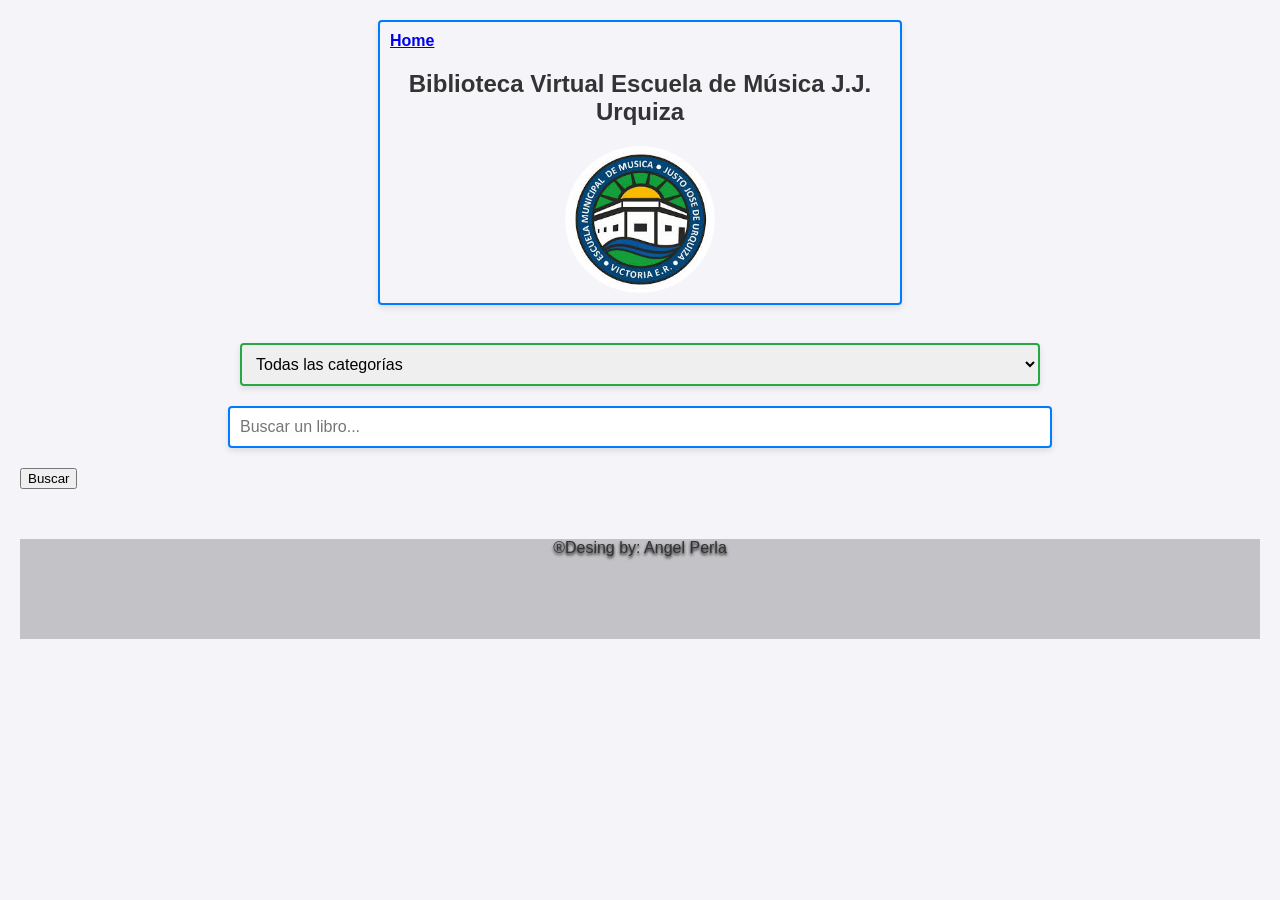
==== index.html @ ba6881de "primer commit" ====
<!DOCTYPE html>
<html lang="es">

<head>
    <meta charset="UTF-8">
    <meta name="viewport" content="width=device-width, initial-scale=1.0">
    <title>Biblioteca Virtual</title>
    <link rel="stylesheet" href="style.css">
</head>

<body>
    <header>
        <nav class="nav"> 
      
            <a href="./libreria.html">
                <div class="btn">
                    <strong>Home</strong>
                    <div class="container-stars">
                       
                      <div class="stars"></div>
       
                    </div>
                    <div class="glow">
                      <div class="circle"></div>
                      <div class="circle"></div>
                    </div></div></a>
        <h1>Biblioteca Virtual Escuela de Música J.J. Urquiza</h1>
        <div class="logo-container">
            <img src="images/images.jpeg" alt="logo" id="logo">
        </div>
       </nav>
    </header>
    <main>

        <br>
        <!-- Filtro de categorías -->
        <label for="category"></label>
        <select action="./libreria.html" method="GET" id="category" onchange="filterByCategory()">
            <option value="all">Todas las categorías</option>
            <option value="Guitarra">Guitarra</option>
            <option value="Lenguaje Musical">Lenguaje Musical</option>
            <option value="Percusion">Percusion</option>
            <option value="Piano">Piano</option>
        </select>

        <!-- Cuadro de búsqueda -->
<form action="./libreria.html" method="GET">
    <input type="text" id="search" name="query" placeholder="Buscar un libro...">
    <button type="submit">Buscar</button>
</form>


    </main>
    <footer>
        <p class="derechos"> ®Desing by: Angel Perla <a href=""></a></p>
    </footer>

  <!-- <script src="https://cdnjs.cloudflare.com/ajax/libs/gsap/3.11.5/gsap.min.js">
    </script>-->
    <script src="script.js"></script>

</body>

</html>
---- style.css ----
body {
    font-family: 'Arial', sans-serif;
    background-color: #f4f4f9;
    margin: 0;
    padding: 20px;
    box-sizing: border-box; /* Asegura que el padding no afecte el ancho total */
}

/* Encabezado */
h1 {
    text-align: center;
    color: #333;
    margin-bottom: 20px;
}
.nav {
    display: block;
    max-width: 800px;
    width: 90%;
    margin: 0 auto 20px auto;
    padding: 10px;
    border: 2px solid #007bff;
    border-radius: 4px;
    font-size: 16px;
    box-shadow: 0px 3px 6px rgba(0, 0, 0, 0.1);
}

/* Input de búsqueda */
#search {
    display: block;
    max-width: 800px;
    width: 90%;
    margin: 0 auto 20px auto;
    padding: 10px;
    border: 2px solid #007bff;
    border-radius: 4px;
    font-size: 16px;
    box-shadow: 0px 3px 6px rgba(0, 0, 0, 0.1);
}

/* Contenedor de libros */
.book-list {
    display: flex;
    flex-wrap: wrap;
    justify-content: space-evenly;
    gap: 20px;
}

/* Tarjeta de libro */
.book {
    background-color: #ffffff;
    border: 1px solid #ddd;
    border-radius: 8px;
    width: 100%;
    max-width: 200px;
    padding: 20px;
    text-align: center;
    box-shadow: 0 4px 6px rgba(0, 0, 0, 0.1);
    transition: transform 0.3s, box-shadow 0.3s;
}

.book:hover {
    transform: translateY(-5px);
    box-shadow: 0 8px 12px rgba(0, 0, 0, 0.15);
}

/* Título del libro */
.book h2 {
    font-size: 18px;
    color: #333;
    margin-bottom: 10px;
}

/* Enlace para leer */
.book a {
    text-decoration: none;
    color: #007bff;
    font-weight: bold;
    transition: color 0.3s;
}

.book a:hover {
    color: #0056b3;
}

#logo {
    border-radius: 100%;
}

/* Responsive: Vista en pantallas pequeñas */
@media (max-width: 768px) {
    .book-list {
        flex-direction: column;
        align-items: center;
    }
    
    #search, #category {
        width: 100%;
        max-width: 500px;
    }

    .nav {
        width: 100%;
        max-width: 500px;
    }
}

@media (max-width: 480px) {
    .book {
        width: 100%;
        max-width: 300px;
        padding: 15px;
    }
    
    h1 {
        font-size: 24px;
    }
}

#category {
    display: block;
    max-width: 800px;
    width: 90%;
    margin: 0 auto 20px auto;
    padding: 10px;
    border: 2px solid #28a745;
    border-radius: 4px;
    font-size: 16px;
    box-shadow: 0px 3px 6px rgba(0, 0, 0, 0.1);
}

footer {
    text-shadow: 0px 2px 3px black;
    background: #7b7b7d68;
    background-size: cover;
    width: 100%;
    height: 100px;
    margin-top: 1%;
    text-align: center;
    color: #333;
    margin-bottom: 20px;
    margin-top: 50px;
}

/* Ajuste de la búsqueda y el filtro en pantallas pequeñas */
@media (max-width: 768px) {
    #category, #search {
        width: 100%;
        max-width: 500px;
    }

    body {

        justify-content: center;
        align-items: center;
        background-color: #f0f0f0;
    }

    .logo-container {
        opacity: 0; /* Comenzar oculto */
    }
}
#logo {
    border-radius: 100%;
    display: block; /* Asegura que el logo sea visible */
    margin: 0 auto; /* Centra el logo */
    max-width: 150px; /* Ajusta el tamaño máximo en pantallas pequeñas */
    width: 100%;
}

/* Responsive: Vista en pantallas pequeñas */
@media (max-width: 768px) {

    #category, #search {
        width: 80%;
        max-width: 500px;
    }
.book-list{
    width: 90%;
    max-width: 500px;
}

    body {
        display: flex;
        flex-direction:column;
        justify-content: center;
        align-items: center;
        background-color: #f0f0f0;

    }

    .logo-container {
        opacity: 1; /* Asegura que sea visible en pantallas móviles */
    }

    #logo {
        max-width: 100px; /* Ajusta el tamaño del logo para móviles */
        width: 80%; /* Ajusta la anchura para que se vea bien en móviles */
    }
}
.nav {
    width: 80%;
    max-width: 500px;
}
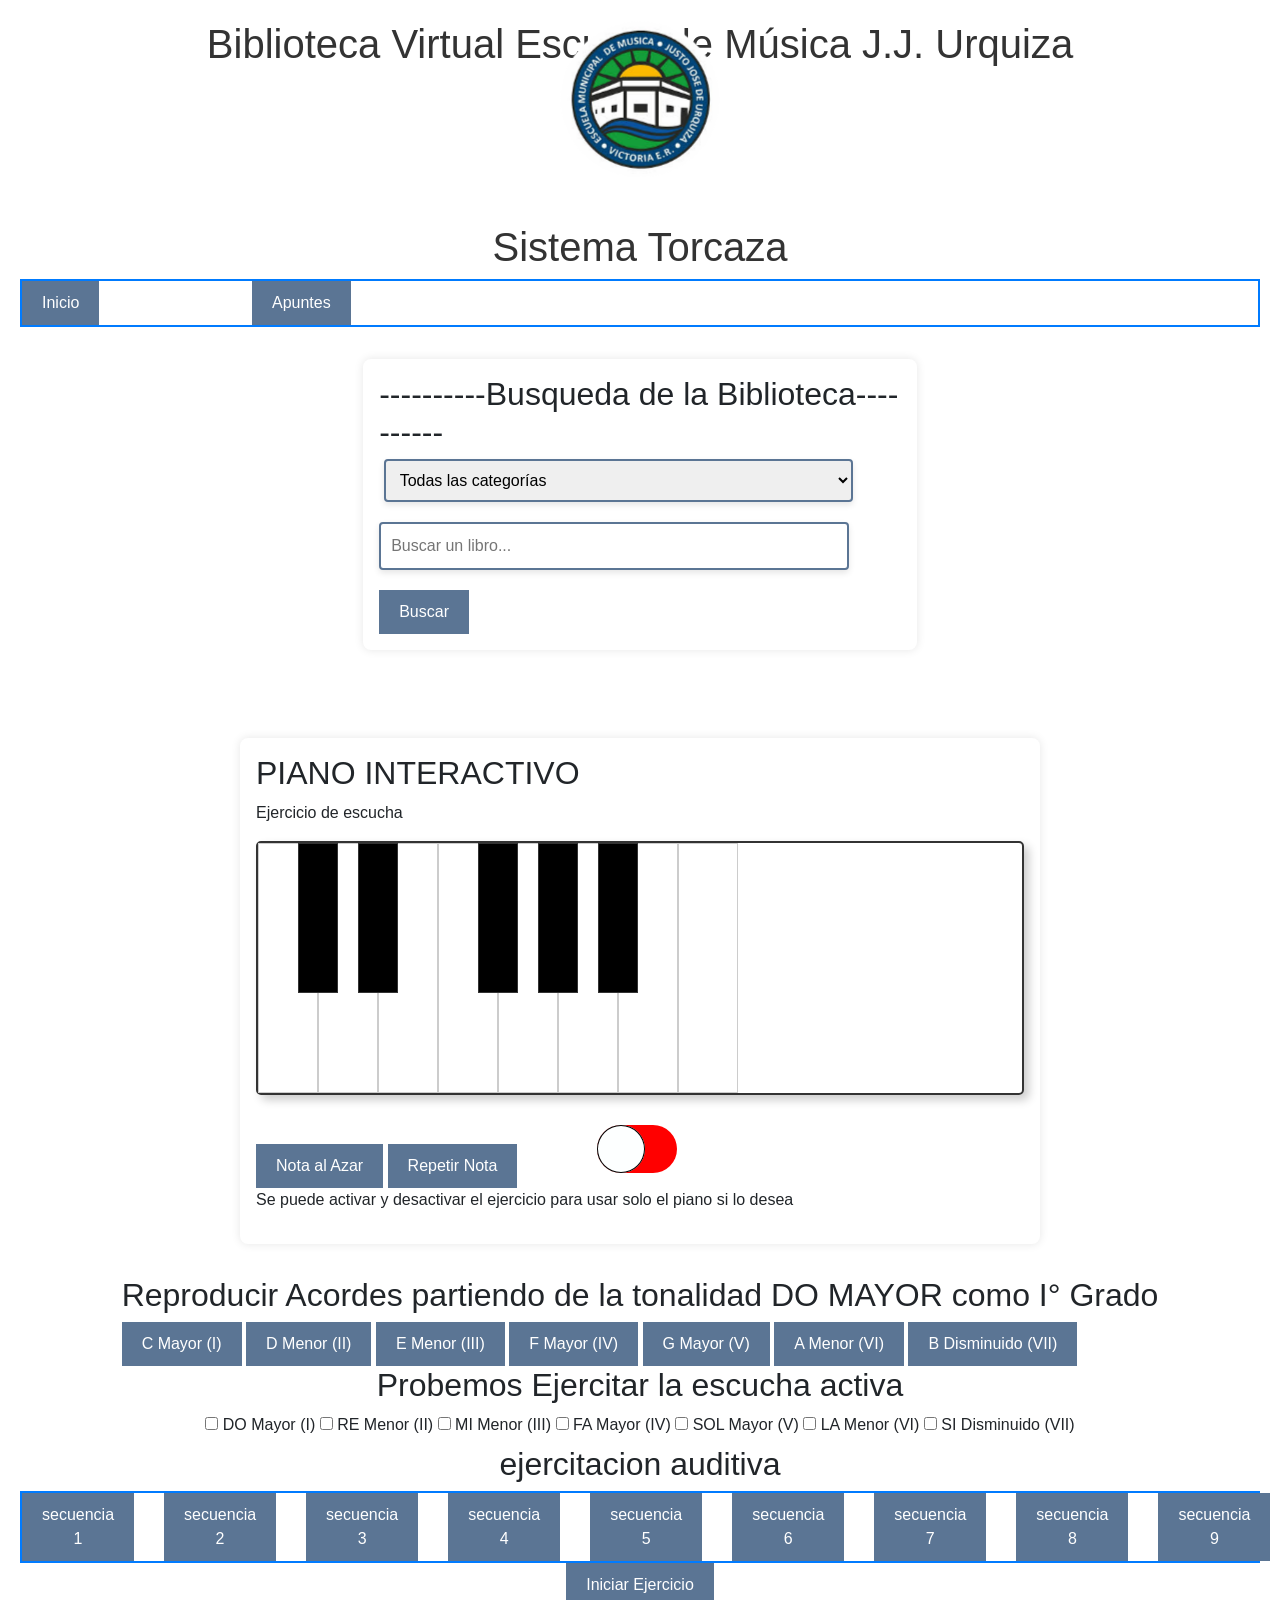
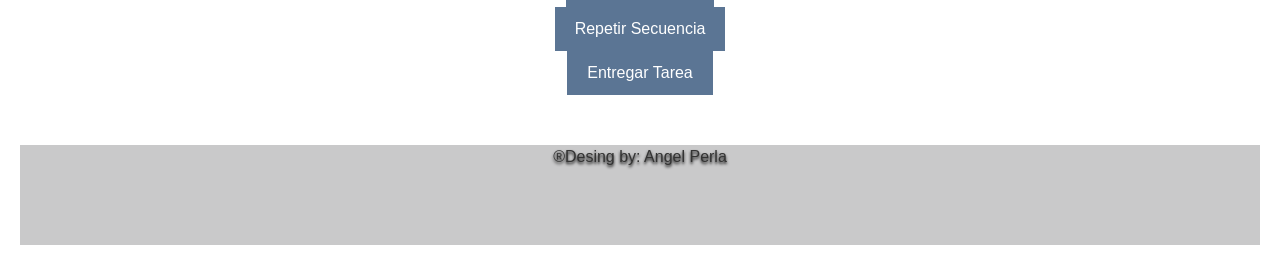
==== commit 36200a2d: "Modifiqué estilos y funcionalidades al 75%" ====
--- a/index.html
+++ b/index.html
@@ -1,64 +1,271 @@
 <!DOCTYPE html>
 <html lang="es">
-
 <head>
     <meta charset="UTF-8">
     <meta name="viewport" content="width=device-width, initial-scale=1.0">
-    <title>Biblioteca Virtual</title>
-    <link rel="stylesheet" href="style.css">
+    <title>Piano Interactivo</title>
+    <link rel="stylesheet" href="/style.css">
+    <link rel="stylesheet" href="https://stackpath.bootstrapcdn.com/bootstrap/4.5.2/css/bootstrap.min.css">
+    
 </head>
-
 <body>
     <header>
-        <nav class="nav"> 
-      
-            <a href="./libreria.html">
-                <div class="btn">
-                    <strong>Home</strong>
-                    <div class="container-stars">
-                       
-                      <div class="stars"></div>
-       
+        <section>
+            <h1>Biblioteca Virtual Escuela de Música J.J. Urquiza</h1>
+            <div class="logo-container">
+                <img src="./images/images.jpeg" alt="logo" id="logo">
+            </div>
+            <h1>Sistema Torcaza</h1>
+            <nav class="nav">
+                <div class="bloques-nav">
+                    <div class="dropdown">
+                        <button>Inicio</button>
+                        <div class="dropdown-content">
+                            <a href="shaffer.html">Shaffer</a>
+                            <a href="sinay.html">Sinay</a>
+                            <a href="urbano_y_yuni.html">Urbay Yuni</a>
+                            <a href="cespedes.html">Céspedes</a>
+                        </div>
                     </div>
-                    <div class="glow">
-                      <div class="circle"></div>
-                      <div class="circle"></div>
-                    </div></div></a>
-        <h1>Biblioteca Virtual Escuela de Música J.J. Urquiza</h1>
-        <div class="logo-container">
-            <img src="images/images.jpeg" alt="logo" id="logo">
-        </div>
-       </nav>
+                    <div class="dropdown">
+                        <button>Apuntes</button>
+                        <div class="dropdown-content">
+                            <a href="shaffer.html">Shaffer</a>
+                            <a href="sinay.html">Sinay</a>
+                            <a href="urbano_y_yuni.html">Urbay Yuni</a>
+                            <a href="cespedes.html">Céspedes</a>
+                        </div>
+                    </div>
+                </div>
+            </nav>
+        </section>
     </header>
     <main>
-
-        <br>
-        <!-- Filtro de categorías -->
-        <label for="category"></label>
-        <select action="./libreria.html" method="GET" id="category" onchange="filterByCategory()">
-            <option value="all">Todas las categorías</option>
-            <option value="Guitarra">Guitarra</option>
-            <option value="Lenguaje Musical">Lenguaje Musical</option>
-            <option value="Percusion">Percusion</option>
-            <option value="Piano">Piano</option>
-        </select>
-
-        <!-- Cuadro de búsqueda -->
-<form action="./libreria.html" method="GET">
-    <input type="text" id="search" name="query" placeholder="Buscar un libro...">
-    <button type="submit">Buscar</button>
-</form>
-
-
+        <section class="bloques">
+            <h2>----------Busqueda de la Biblioteca----------</h2>
+            <label for="category"></label>
+            <select id="category">
+                <option value="all">Todas las categorías</option>
+                <option value="Guitarra">Guitarra</option>
+                <option value="Lenguaje Musical">Lenguaje Musical</option>
+                <option value="Percusion">Percusion</option>
+                <option value="Piano">Piano</option>
+            </select>
+            <form action="./libreria.html" method="GET">
+                <input type="text" id="search" name="query" placeholder="Buscar un libro...">
+                <button type="submit">Buscar</button>
+            </form>
+        </section>
     </main>
+    <br>
+    <section class="bloques">
+        <h2>PIANO INTERACTIVO</h2>
+        <p>Ejercicio de escucha</p>
+        <div class="piano">
+            <div class="white-key" data-note="DO-4"></div>
+            <div class="black-key" data-note="DO-sostenido-4"></div>
+            <div class="white-key" data-note="RE-4"></div>
+            <div class="black-key" data-note="RE-sostenido-4"></div>
+            <div class="white-key" data-note="MI-4"></div>
+            <div class="white-key" data-note="FA-4"></div>
+            <div class="black-key" data-note="FA-sostenido-4"></div>
+            <div class="white-key" data-note="SOL-4"></div>
+            <div class="black-key" data-note="SOL-sostenido-4"></div>
+            <div class="white-key" data-note="LA-4"></div>
+            <div class="black-key" data-note="LA-sostenido-4"></div>
+            <div class="white-key" data-note="SI-4"></div>
+            <div class="white-key" data-note="DO-5"></div>
+        </div>
+        <button id="play-random-note">Nota al Azar</button>
+        <button id="repeat-note">Repetir Nota</button>
+        <div id="toggle-exercise" class="switch-button">
+            <input type="checkbox" name="switch-button" id="switch-label" class="switch-button__checkbox">
+            <label for="switch-label" class="switch-button__label"></label>
+        </div>
+        <div>
+            <p>Se puede activar y desactivar el ejercicio para usar solo el piano si lo desea</p>
+        </div>
+    </section>
+
+    <div class="chord-buttons">
+        <h2>Reproducir Acordes partiendo de la tonalidad DO MAYOR como I° Grado</h2>
+        <button onclick="playDOmayor()">C Mayor (I)</button>
+        <button onclick="playREmenor()">D Menor (II)</button>
+        <button onclick="playMImenor()">E Menor (III)</button>
+        <button onclick="playFAMAYOR()">F Mayor (IV)</button>
+        <button onclick="playSOLMAYOR()">G Mayor (V)</button>
+        <button onclick="playLAmenor()">A Menor (VI)</button>
+        <button onclick="playSIdisminuido()">B Disminuido (VII)</button>
+    </div>
+    <h2>Probemos Ejercitar la escucha activa</h2>
+
+    <div id="grados">
+        <label><input type="checkbox" value="I"> DO Mayor (I)</label>
+        <label><input type="checkbox" value="II"> RE Menor (II)</label>
+        <label><input type="checkbox" value="III"> MI Menor (III)</label>
+        <label><input type="checkbox" value="IV"> FA Mayor (IV)</label>
+        <label><input type="checkbox" value="V"> SOL Mayor (V)</label>
+        <label><input type="checkbox" value="VI"> LA Menor (VI)</label>
+        <label><input type="checkbox" value="VII"> SI Disminuido (VII)</label>
+    </div>
+
+    <h2>ejercitacion auditiva</h2>
+
+    <div id="opciones" class="chord-buttons-exe">
+        <div class="dropdown2" data-index="0">
+            <button onclick="activarSecuencia(0)">secuencia 1</button>
+            <div class="dropdown-content2">
+                <button data-grado="I" onclick="seleccionarGrado(0, 'I')">C Mayor (I)</button>
+                <button data-grado="II" onclick="seleccionarGrado(0, 'II')">D Menor (II)</button>
+                <button data-grado="III" onclick="seleccionarGrado(0, 'III')">E Menor (III)</button>
+                <button data-grado="IV" onclick="seleccionarGrado(0, 'IV')">F Mayor (IV)</button>
+                <button data-grado="V" onclick="seleccionarGrado(0, 'V')">G Mayor (V)</button>
+                <button data-grado="VI" onclick="seleccionarGrado(0, 'VI')">A Menor (VI)</button>
+                <button data-grado="VII" onclick="seleccionarGrado(0, 'VII')">B Disminuido (VII)</button>
+            </div>
+        </div>
+
+        <div class="dropdown2" data-index="0">
+            <button onclick="activarSecuencia(1)">secuencia 2</button>
+            <div class="dropdown-content2">
+                <button data-grado="I" onclick="seleccionarGrado(0, 'I')">C Mayor (I)</button>
+                <button data-grado="II" onclick="seleccionarGrado(0, 'II')">D Menor (II)</button>
+                <button data-grado="III" onclick="seleccionarGrado(0, 'III')">E Menor (III)</button>
+                <button data-grado="IV" onclick="seleccionarGrado(0, 'IV')">F Mayor (IV)</button>
+                <button data-grado="V" onclick="seleccionarGrado(0, 'V')">G Mayor (V)</button>
+                <button data-grado="VI" onclick="seleccionarGrado(0, 'VI')">A Menor (VI)</button>
+                <button data-grado="VII" onclick="seleccionarGrado(0, 'VII')">B Disminuido (VII)</button>
+            </div>
+        </div>
+    
+        <div class="dropdown2" data-index="0">
+            <button onclick="activarSecuencia(2)">secuencia 3</button>
+            <div class="dropdown-content2">
+                <button data-grado="I" onclick="seleccionarGrado(0, 'I')">C Mayor (I)</button>
+                <button data-grado="II" onclick="seleccionarGrado(0, 'II')">D Menor (II)</button>
+                <button data-grado="III" onclick="seleccionarGrado(0, 'III')">E Menor (III)</button>
+                <button data-grado="IV" onclick="seleccionarGrado(0, 'IV')">F Mayor (IV)</button>
+                <button data-grado="V" onclick="seleccionarGrado(0, 'V')">G Mayor (V)</button>
+                <button data-grado="VI" onclick="seleccionarGrado(0, 'VI')">A Menor (VI)</button>
+                <button data-grado="VII" onclick="seleccionarGrado(0, 'VII')">B Disminuido (VII)</button>
+            </div>
+        </div>
+
+       
+        <div class="dropdown2" data-index="0">
+            <button onclick="activarSecuencia(3)">secuencia 4</button>
+            <div class="dropdown-content2">
+                <button data-grado="I" onclick="seleccionarGrado(0, 'I')">C Mayor (I)</button>
+                <button data-grado="II" onclick="seleccionarGrado(0, 'II')">D Menor (II)</button>
+                <button data-grado="III" onclick="seleccionarGrado(0, 'III')">E Menor (III)</button>
+                <button data-grado="IV" onclick="seleccionarGrado(0, 'IV')">F Mayor (IV)</button>
+                <button data-grado="V" onclick="seleccionarGrado(0, 'V')">G Mayor (V)</button>
+                <button data-grado="VI" onclick="seleccionarGrado(0, 'VI')">A Menor (VI)</button>
+                <button data-grado="VII" onclick="seleccionarGrado(0, 'VII')">B Disminuido (VII)</button>
+            </div>
+        </div>
+        
+        <div class="dropdown2" data-index="0">
+            <button onclick="activarSecuencia(4)">secuencia 5</button>
+            <div class="dropdown-content2">
+                <button data-grado="I" onclick="seleccionarGrado(0, 'I')">C Mayor (I)</button>
+                <button data-grado="II" onclick="seleccionarGrado(0, 'II')">D Menor (II)</button>
+                <button data-grado="III" onclick="seleccionarGrado(0, 'III')">E Menor (III)</button>
+                <button data-grado="IV" onclick="seleccionarGrado(0, 'IV')">F Mayor (IV)</button>
+                <button data-grado="V" onclick="seleccionarGrado(0, 'V')">G Mayor (V)</button>
+                <button data-grado="VI" onclick="seleccionarGrado(0, 'VI')">A Menor (VI)</button>
+                <button data-grado="VII" onclick="seleccionarGrado(0, 'VII')">B Disminuido (VII)</button>
+            </div>
+        </div>
+
+        <div class="dropdown2" data-index="0">
+            <button onclick="activarSecuencia(5)">secuencia 6</button>
+            <div class="dropdown-content2">
+                <button data-grado="I" onclick="seleccionarGrado(0, 'I')">C Mayor (I)</button>
+                <button data-grado="II" onclick="seleccionarGrado(0, 'II')">D Menor (II)</button>
+                <button data-grado="III" onclick="seleccionarGrado(0, 'III')">E Menor (III)</button>
+                <button data-grado="IV" onclick="seleccionarGrado(0, 'IV')">F Mayor (IV)</button>
+                <button data-grado="V" onclick="seleccionarGrado(0, 'V')">G Mayor (V)</button>
+                <button data-grado="VI" onclick="seleccionarGrado(0, 'VI')">A Menor (VI)</button>
+                <button data-grado="VII" onclick="seleccionarGrado(0, 'VII')">B Disminuido (VII)</button>
+            </div>
+        </div>
+
+        <div class="dropdown2" data-index="0">
+            <button onclick="activarSecuencia(6)">secuencia 7</button>
+            <div class="dropdown-content2">
+                <button data-grado="I" onclick="seleccionarGrado(0, 'I')">C Mayor (I)</button>
+                <button data-grado="II" onclick="seleccionarGrado(0, 'II')">D Menor (II)</button>
+                <button data-grado="III" onclick="seleccionarGrado(0, 'III')">E Menor (III)</button>
+                <button data-grado="IV" onclick="seleccionarGrado(0, 'IV')">F Mayor (IV)</button>
+                <button data-grado="V" onclick="seleccionarGrado(0, 'V')">G Mayor (V)</button>
+                <button data-grado="VI" onclick="seleccionarGrado(0, 'VI')">A Menor (VI)</button>
+                <button data-grado="VII" onclick="seleccionarGrado(0, 'VII')">B Disminuido (VII)</button>
+            </div>
+        </div>
+
+        <div class="dropdown2" data-index="0">
+            <button onclick="activarSecuencia(7)">secuencia 8</button>
+            <div class="dropdown-content2">
+                <button data-grado="I" onclick="seleccionarGrado(0, 'I')">C Mayor (I)</button>
+                <button data-grado="II" onclick="seleccionarGrado(0, 'II')">D Menor (II)</button>
+                <button data-grado="III" onclick="seleccionarGrado(0, 'III')">E Menor (III)</button>
+                <button data-grado="IV" onclick="seleccionarGrado(0, 'IV')">F Mayor (IV)</button>
+                <button data-grado="V" onclick="seleccionarGrado(0, 'V')">G Mayor (V)</button>
+                <button data-grado="VI" onclick="seleccionarGrado(0, 'VI')">A Menor (VI)</button>
+                <button data-grado="VII" onclick="seleccionarGrado(0, 'VII')">B Disminuido (VII)</button>
+            </div>
+        </div>
+
+        <div class="dropdown2" data-index="0">
+            <button onclick="activarSecuencia(8)">secuencia 9</button>
+            <div class="dropdown-content2">
+                <button data-grado="I" onclick="seleccionarGrado(0, 'I')">C Mayor (I)</button>
+                <button data-grado="II" onclick="seleccionarGrado(0, 'II')">D Menor (II)</button>
+                <button data-grado="III" onclick="seleccionarGrado(0, 'III')">E Menor (III)</button>
+                <button data-grado="IV" onclick="seleccionarGrado(0, 'IV')">F Mayor (IV)</button>
+                <button data-grado="V" onclick="seleccionarGrado(0, 'V')">G Mayor (V)</button>
+                <button data-grado="VI" onclick="seleccionarGrado(0, 'VI')">A Menor (VI)</button>
+                <button data-grado="VII" onclick="seleccionarGrado(0, 'VII')">B Disminuido (VII)</button>
+            </div>
+        </div>
+
+        <div class="dropdown2" data-index="9">
+            <button onclick="activarSecuencia(9)">secuencia 10</button>
+            <div class="dropdown-content2">
+                <button data-grado="I" onclick="seleccionarGrado(9, 'I')">C Mayor (I)</button>
+                <button data-grado="II" onclick="seleccionarGrado(9, 'II')">D Menor (II)</button>
+                <button data-grado="III" onclick="seleccionarGrado(9, 'III')">E Menor (III)</button>
+                <button data-grado="IV" onclick="seleccionarGrado(9, 'IV')">F Mayor (IV)</button>
+                <button data-grado="V" onclick="seleccionarGrado(9, 'V')">G Mayor (V)</button>
+                <button data-grado="VI" onclick="seleccionarGrado(9, 'VI')">A Menor (VI)</button>
+                <button data-grado="VII" onclick="seleccionarGrado(9, 'VII')">B Disminuido (VII)</button>
+            </div>
+        </div>
+    </div>
+    <button onclick="iniciarEjercicio()">Iniciar Ejercicio</button>
+
+    <div id="resultado"></div>
+    <button onclick="repetirSecuencia()">Repetir Secuencia</button>
+    <button onclick="verificarTarea()">Entregar Tarea</button>
+   
     <footer>
-        <p class="derechos"> ®Desing by: Angel Perla <a href=""></a></p>
+        <p class="derechos">®Desing by: Angel Perla <a href="#"></a></p>
     </footer>
 
-  <!-- <script src="https://cdnjs.cloudflare.com/ajax/libs/gsap/3.11.5/gsap.min.js">
-    </script>-->
-    <script src="script.js"></script>
-
+
+    <script src="/script.js"></script>
+    <script src="/animation.js"></script>
+    <script src="/chords.js"></script>
+    <script src="/library.js"></script>
+    <script src="/piano.js"></script>
+
+    <script src="https://cdnjs.cloudflare.com/ajax/libs/gsap/3.9.1/gsap.min.js"></script>
+    <script src="https://code.jquery.com/jquery-3.5.1.slim.min.js"></script>
+    <script src="https://cdn.jsdelivr.net/npm/@popperjs/core@2.9.3/dist/umd/popper.min.js"></script>
+    <script src="https://stackpath.bootstrapcdn.com/bootstrap/4.5.2/js/bootstrap.min.js"></script>
+
+   
 </body>
 
 </html>
--- a/style.css
+++ b/style.css
@@ -1,43 +1,234 @@
+:root {
+    --primary-color: #5b7594;
+    --secondary-color: #404040;
+    --background-color: #c2c3c3;
+    --color-green: #37ff00;
+    --color-red: #ff0000;
+    --color-button: #fdffff;
+    --color-black: #000;
+    --button-bg: var(--primary-color);
+    --button-hover-bg: var(--secondary-color);
+    --dropdown-bg: var(--primary-color);
+    --dropdown-link-color: #000;
+    --dropdown-link-hover-color: #fff;
+}
+
 body {
     font-family: 'Arial', sans-serif;
     background-color: #f4f4f9;
     margin: 0;
     padding: 20px;
-    box-sizing: border-box; /* Asegura que el padding no afecte el ancho total */
-}
-
-/* Encabezado */
+    display: flex;
+    flex-direction: column;
+    align-items: center;
+    box-sizing: border-box;
+    min-height: 100vh; /* Asegura que el footer esté siempre abajo */
+}
+
+.content-wrapper {
+    width: 100%;
+    max-width: 1200px; /* Ancho máximo para el contenido */
+    display: flex;
+    flex-direction: column;
+    align-items: center;
+    flex: 1; /* Permite que el contenido principal crezca */
+}
+
+header {
+    display: flex;
+    flex-direction: column;
+    gap: 10px;
+    width: 100%;
+    max-width: 100%;
+    height: auto;
+}
+
+.chord-buttons-exe {
+    border: 2px solid #007bff;
+    display: flex;
+    flex-direction: row;
+}
+
+button {
+    background-color: var(--button-bg);
+    padding: 10px 20px;
+    font-size: 16px;
+    margin: 5px;
+    border: none;
+    border-radius: 5px;
+    color: white;
+    cursor: pointer;
+    transition: background-color 0.2s ease;
+}
+
+button:hover {
+    background-color: var(--button-hover-bg);
+}
+
+.dropdown2 {
+    display: inline-block;
+    position: relative;
+    width: 150px; /* Ancho fijo para los dropdowns */
+}
+
+.dropdown-content2 {
+    display: none;
+    position: absolute;
+    width: 100%;
+    overflow: auto;
+    box-shadow: 0 10px 10px 0 rgba(0, 0, 0, 0.4);
+    border-radius: 10px;
+    z-index: 10; /* Asegura que el dropdown esté encima de otros elementos */
+}
+
+.dropdown2:hover .dropdown-content2 {
+    display: block;
+}
+
+.dropdown-content2 button {
+    display: block;
+    color: var(--dropdown-link-color);
+    padding: 10px;
+    text-decoration: none;
+    background-color: var(--dropdown-bg);
+    border: none;
+    width: 100%;
+    text-align: left;
+    cursor: pointer;
+}
+
+.dropdown-content2 button:hover {
+    color: var(--dropdown-link-hover-color);
+    background-color: var(--button-hover-bg);
+}
+
+#opciones {
+    display: flex;
+    width: 100%;
+    gap: 30px;
+}
+
+.checkbox-container {
+    display: flex;
+    justify-content: center;
+    margin-bottom: 20px;
+}
+
+.checkbox-container label {
+    margin: 0 10px;
+}
+
+.dropdown {
+    display: inline-block;
+    position: relative;
+    width: 200px; /* Ancho fijo para los dropdowns */
+}
+
+.dropdown-content {
+    display: none;
+    position: absolute;
+    width: 100%;
+    overflow: auto;
+    box-shadow: 0 10px 10px 0 rgba(0, 0, 0, 0.4);
+    border-radius: 10px;
+    z-index: 10;
+}
+
+.dropdown:hover .dropdown-content {
+    display: block;
+}
+
+.dropdown-content a {
+    display: block;
+    color: var(--dropdown-link-color);
+    padding: 10px;
+    text-decoration: none;
+    background-color: var(--dropdown-bg);
+}
+
+.dropdown-content a:hover {
+    color: var(--dropdown-link-hover-color);
+    background-color: var(--button-hover-bg);
+}
+
+.piano {
+    display: flex;
+    border: 2px solid #333;
+    border-radius: 5px;
+    box-shadow: 5px 5px 10px rgba(0, 0, 0, 0.2);
+    margin-bottom: 20px;
+}
+
+.white-key, .black-key {
+    cursor: pointer;
+    transition: background-color 0.2s ease;
+}
+
+.white-key {
+    width: 60px;
+    height: 250px;
+    background-color: white;
+    border: 1px solid #ccc;
+}
+
+.white-key:active {
+    background-color: #eee;
+}
+
+.black-key {
+    width: 40px;
+    height: 150px;
+    background-color: black;
+    border: 1px solid #333;
+    margin-left: -20px;
+    margin-right: -20px;
+    z-index: 1;
+    position: relative;
+}
+
+.black-key:active {
+    background-color: #333;
+}
+
 h1 {
     text-align: center;
     color: #333;
     margin-bottom: 20px;
 }
-.nav {
-    display: block;
-    max-width: 800px;
+
+#search, #category {
     width: 90%;
+    max-width: 500px; /* Ancho máximo fijo */
     margin: 0 auto 20px auto;
     padding: 10px;
-    border: 2px solid #007bff;
     border-radius: 4px;
     font-size: 16px;
-    box-shadow: 0px 3px 6px rgba(0, 0, 0, 0.1);
-}
-
-/* Input de búsqueda */
-#search {
-    display: block;
+    box-shadow: 0 3px 6px rgba(0, 0, 0, 0.1);
+    border: 2px solid var(--primary-color);
+}
+
+.nav {
+    border: 2px solid #007bff;
+    display: flex;
+    flex-direction: row;
+}
+
+.bloques {
+    width: 90%;
     max-width: 800px;
-    width: 90%;
-    margin: 0 auto 20px auto;
-    padding: 10px;
-    border: 2px solid #007bff;
-    border-radius: 4px;
-    font-size: 16px;
-    box-shadow: 0px 3px 6px rgba(0, 0, 0, 0.1);
-}
-
-/* Contenedor de libros */
+    margin: 2rem auto;
+    padding: 1rem;
+    background: #fff;
+    border-radius: 8px;
+    box-shadow: 0 0 10px rgba(0, 0, 0, 0.1);
+}
+
+.bloques-nav {
+    display: flex;
+    width: 100%;
+    gap: 30px; /* Reducción del gap */
+}
+
 .book-list {
     display: flex;
     flex-wrap: wrap;
@@ -45,9 +236,8 @@
     gap: 20px;
 }
 
-/* Tarjeta de libro */
 .book {
-    background-color: #ffffff;
+    background-color: #fff;
     border: 1px solid #ddd;
     border-radius: 8px;
     width: 100%;
@@ -63,14 +253,12 @@
     box-shadow: 0 8px 12px rgba(0, 0, 0, 0.15);
 }
 
-/* Título del libro */
 .book h2 {
     font-size: 18px;
     color: #333;
     margin-bottom: 10px;
 }
 
-/* Enlace para leer */
 .book a {
     text-decoration: none;
     color: #007bff;
@@ -83,121 +271,83 @@
 }
 
 #logo {
-    border-radius: 100%;
-}
-
-/* Responsive: Vista en pantallas pequeñas */
+    border-radius: 50%;
+    display: block;
+    margin: 0 auto;
+    max-width: 150px;
+    width: 100%;
+}
+
+footer {
+    text-shadow: 0 2px 3px black;
+    background: #7b7b7d68;
+    text-align: center;
+    color: #333;
+    width: 100%;
+    height: 100px;
+    margin-top: 50px;
+}
+
+.switch-button {
+    display: inline-block;
+}
+
+.switch-button .switch-button__checkbox {
+    display: none;
+}
+
+.switch-button .switch-button__label {
+    background-color: var(--color-red);
+    width: 5rem;
+    height: 3rem;
+    border-radius: 3rem;
+    display: inline-block;
+    position: relative;
+    left: 75px;
+    top: 10px;
+}
+
+.switch-button .switch-button__label:before {
+    transition: .2s;
+    display: block;
+    position: absolute;
+    width: 3rem;
+    height: 3rem;
+    background-color: var(--color-button);
+    content: '';
+    border-radius: 50%;
+    box-shadow: inset 0 0 0 1px var(--color-black);
+}
+
+.switch-button .switch-button__checkbox:checked + .switch-button__label {
+    background-color: var(--color-green);
+}
+
+.switch-button .switch-button__checkbox:checked + .switch-button__label:before {
+    transform: translateX(2rem);
+}
+
 @media (max-width: 768px) {
     .book-list {
         flex-direction: column;
         align-items: center;
     }
-    
-    #search, #category {
+
+    #search, #category, .nav {
         width: 100%;
         max-width: 500px;
     }
 
-    .nav {
+    body {
+        justify-content: center;
+    }
+
+    .bloques-nav {
+        flex-direction: column;
+        gap: 20px;
+    }
+
+    .dropdown {
         width: 100%;
-        max-width: 500px;
-    }
-}
-
-@media (max-width: 480px) {
-    .book {
-        width: 100%;
-        max-width: 300px;
-        padding: 15px;
-    }
-    
-    h1 {
-        font-size: 24px;
-    }
-}
-
-#category {
-    display: block;
-    max-width: 800px;
-    width: 90%;
-    margin: 0 auto 20px auto;
-    padding: 10px;
-    border: 2px solid #28a745;
-    border-radius: 4px;
-    font-size: 16px;
-    box-shadow: 0px 3px 6px rgba(0, 0, 0, 0.1);
-}
-
-footer {
-    text-shadow: 0px 2px 3px black;
-    background: #7b7b7d68;
-    background-size: cover;
-    width: 100%;
-    height: 100px;
-    margin-top: 1%;
-    text-align: center;
-    color: #333;
-    margin-bottom: 20px;
-    margin-top: 50px;
-}
-
-/* Ajuste de la búsqueda y el filtro en pantallas pequeñas */
-@media (max-width: 768px) {
-    #category, #search {
-        width: 100%;
-        max-width: 500px;
-    }
-
-    body {
-
-        justify-content: center;
-        align-items: center;
-        background-color: #f0f0f0;
-    }
-
-    .logo-container {
-        opacity: 0; /* Comenzar oculto */
-    }
-}
-#logo {
-    border-radius: 100%;
-    display: block; /* Asegura que el logo sea visible */
-    margin: 0 auto; /* Centra el logo */
-    max-width: 150px; /* Ajusta el tamaño máximo en pantallas pequeñas */
-    width: 100%;
-}
-
-/* Responsive: Vista en pantallas pequeñas */
-@media (max-width: 768px) {
-
-    #category, #search {
-        width: 80%;
-        max-width: 500px;
-    }
-.book-list{
-    width: 90%;
-    max-width: 500px;
-}
-
-    body {
-        display: flex;
-        flex-direction:column;
-        justify-content: center;
-        align-items: center;
-        background-color: #f0f0f0;
-
-    }
-
-    .logo-container {
-        opacity: 1; /* Asegura que sea visible en pantallas móviles */
-    }
-
-    #logo {
-        max-width: 100px; /* Ajusta el tamaño del logo para móviles */
-        width: 80%; /* Ajusta la anchura para que se vea bien en móviles */
-    }
-}
-.nav {
-    width: 80%;
-    max-width: 500px;
-}
+    }
+}
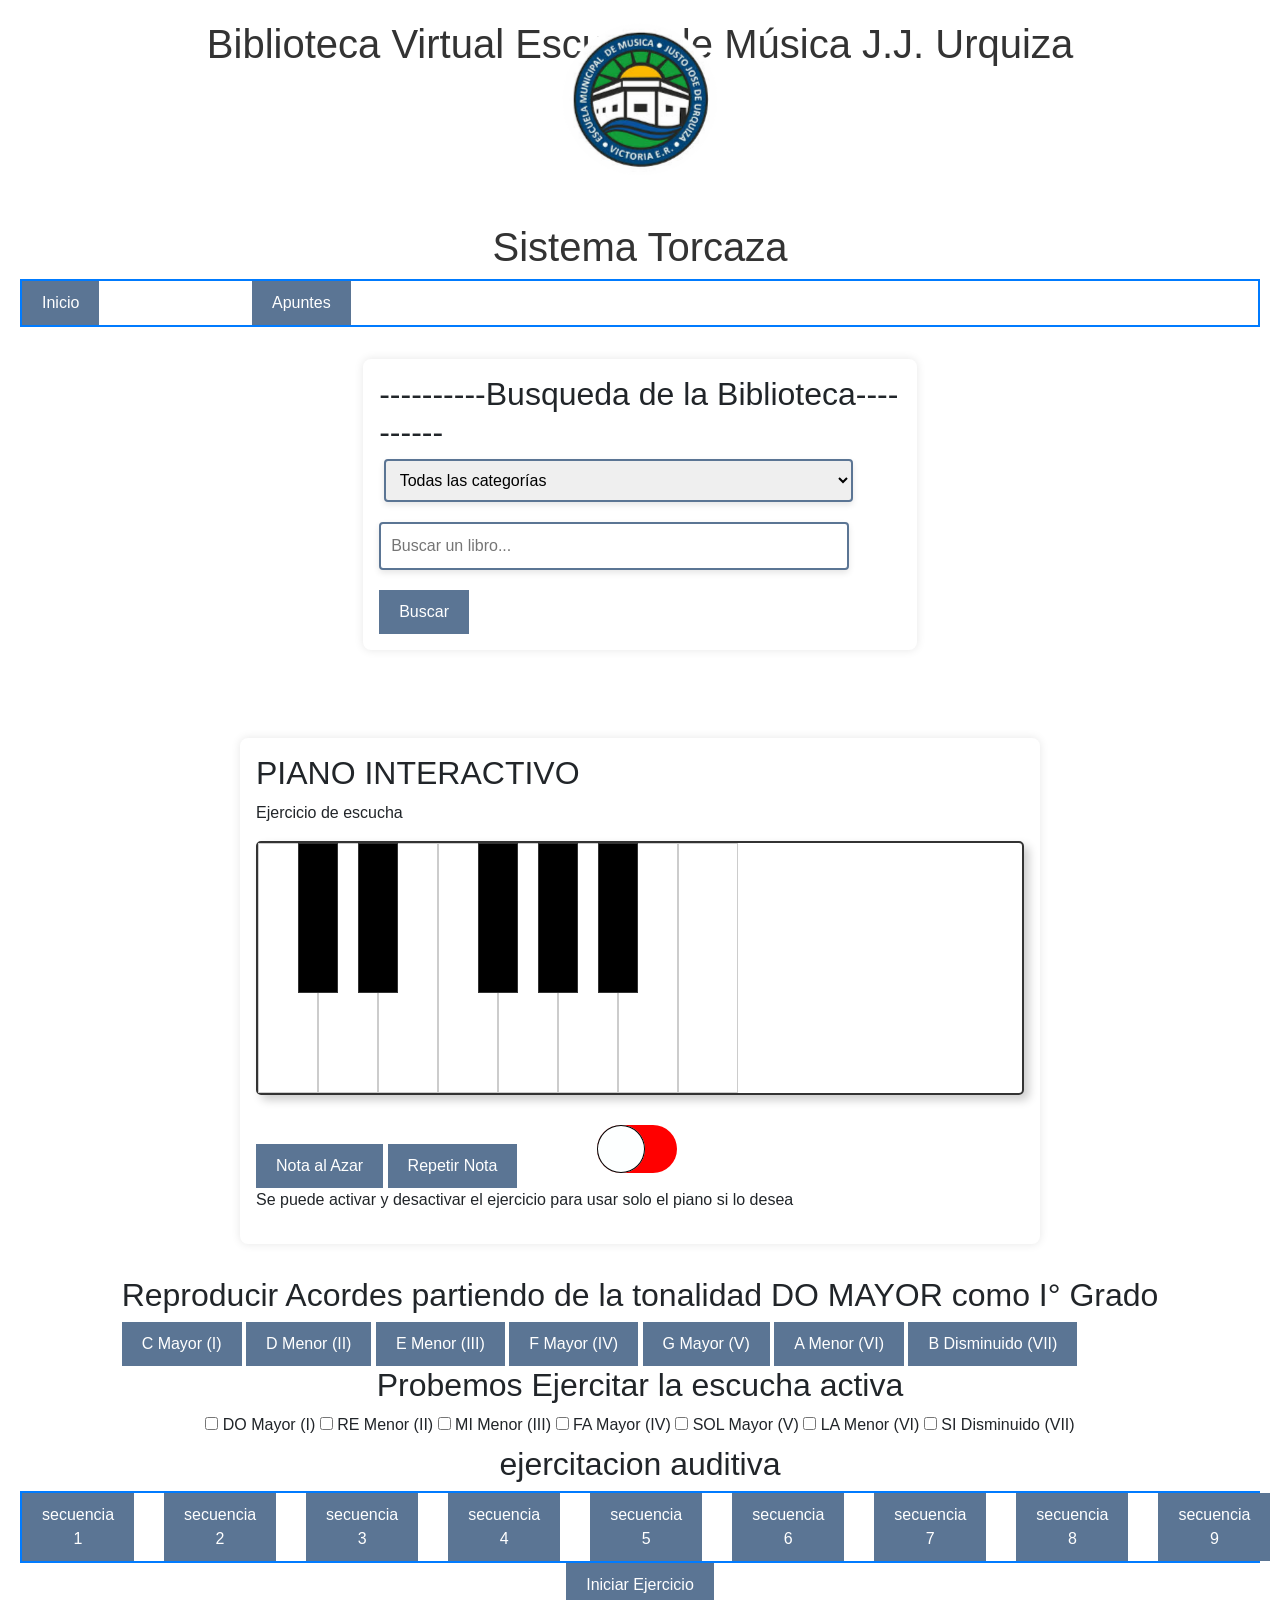
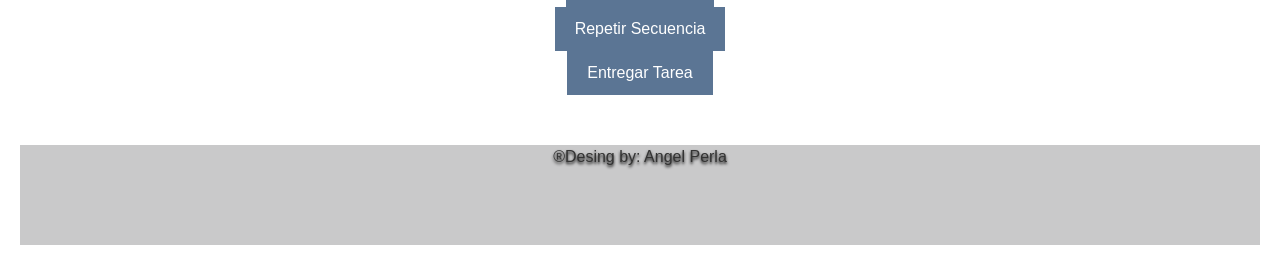
==== commit c0f64019: "coreccion de ejercicios funcionando" ====
--- a/index.html
+++ b/index.html
@@ -128,26 +128,26 @@
         <div class="dropdown2" data-index="0">
             <button onclick="activarSecuencia(1)">secuencia 2</button>
             <div class="dropdown-content2">
-                <button data-grado="I" onclick="seleccionarGrado(0, 'I')">C Mayor (I)</button>
-                <button data-grado="II" onclick="seleccionarGrado(0, 'II')">D Menor (II)</button>
-                <button data-grado="III" onclick="seleccionarGrado(0, 'III')">E Menor (III)</button>
-                <button data-grado="IV" onclick="seleccionarGrado(0, 'IV')">F Mayor (IV)</button>
-                <button data-grado="V" onclick="seleccionarGrado(0, 'V')">G Mayor (V)</button>
-                <button data-grado="VI" onclick="seleccionarGrado(0, 'VI')">A Menor (VI)</button>
-                <button data-grado="VII" onclick="seleccionarGrado(0, 'VII')">B Disminuido (VII)</button>
+                <button data-grado="I" onclick="seleccionarGrado(1, 'I')">C Mayor (I)</button>
+                <button data-grado="II" onclick="seleccionarGrado(1, 'II')">D Menor (II)</button>
+                <button data-grado="III" onclick="seleccionarGrado(1, 'III')">E Menor (III)</button>
+                <button data-grado="IV" onclick="seleccionarGrado(1, 'IV')">F Mayor (IV)</button>
+                <button data-grado="V" onclick="seleccionarGrado(1, 'V')">G Mayor (V)</button>
+                <button data-grado="VI" onclick="seleccionarGrado(1, 'VI')">A Menor (VI)</button>
+                <button data-grado="VII" onclick="seleccionarGrado(1, 'VII')">B Disminuido (VII)</button>
             </div>
         </div>
     
         <div class="dropdown2" data-index="0">
             <button onclick="activarSecuencia(2)">secuencia 3</button>
             <div class="dropdown-content2">
-                <button data-grado="I" onclick="seleccionarGrado(0, 'I')">C Mayor (I)</button>
-                <button data-grado="II" onclick="seleccionarGrado(0, 'II')">D Menor (II)</button>
-                <button data-grado="III" onclick="seleccionarGrado(0, 'III')">E Menor (III)</button>
-                <button data-grado="IV" onclick="seleccionarGrado(0, 'IV')">F Mayor (IV)</button>
-                <button data-grado="V" onclick="seleccionarGrado(0, 'V')">G Mayor (V)</button>
-                <button data-grado="VI" onclick="seleccionarGrado(0, 'VI')">A Menor (VI)</button>
-                <button data-grado="VII" onclick="seleccionarGrado(0, 'VII')">B Disminuido (VII)</button>
+                <button data-grado="I" onclick="seleccionarGrado(2, 'I')">C Mayor (I)</button>
+                <button data-grado="II" onclick="seleccionarGrado(2, 'II')">D Menor (II)</button>
+                <button data-grado="III" onclick="seleccionarGrado(2, 'III')">E Menor (III)</button>
+                <button data-grado="IV" onclick="seleccionarGrado(2, 'IV')">F Mayor (IV)</button>
+                <button data-grado="V" onclick="seleccionarGrado(2, 'V')">G Mayor (V)</button>
+                <button data-grado="VI" onclick="seleccionarGrado(2, 'VI')">A Menor (VI)</button>
+                <button data-grado="VII" onclick="seleccionarGrado(2, 'VII')">B Disminuido (VII)</button>
             </div>
         </div>
 
@@ -155,82 +155,82 @@
         <div class="dropdown2" data-index="0">
             <button onclick="activarSecuencia(3)">secuencia 4</button>
             <div class="dropdown-content2">
-                <button data-grado="I" onclick="seleccionarGrado(0, 'I')">C Mayor (I)</button>
-                <button data-grado="II" onclick="seleccionarGrado(0, 'II')">D Menor (II)</button>
-                <button data-grado="III" onclick="seleccionarGrado(0, 'III')">E Menor (III)</button>
-                <button data-grado="IV" onclick="seleccionarGrado(0, 'IV')">F Mayor (IV)</button>
-                <button data-grado="V" onclick="seleccionarGrado(0, 'V')">G Mayor (V)</button>
-                <button data-grado="VI" onclick="seleccionarGrado(0, 'VI')">A Menor (VI)</button>
-                <button data-grado="VII" onclick="seleccionarGrado(0, 'VII')">B Disminuido (VII)</button>
+                <button data-grado="I" onclick="seleccionarGrado(3, 'I')">C Mayor (I)</button>
+                <button data-grado="II" onclick="seleccionarGrado(3, 'II')">D Menor (II)</button>
+                <button data-grado="III" onclick="seleccionarGrado(3, 'III')">E Menor (III)</button>
+                <button data-grado="IV" onclick="seleccionarGrado(3, 'IV')">F Mayor (IV)</button>
+                <button data-grado="V" onclick="seleccionarGrado(3, 'V')">G Mayor (V)</button>
+                <button data-grado="VI" onclick="seleccionarGrado(3, 'VI')">A Menor (VI)</button>
+                <button data-grado="VII" onclick="seleccionarGrado(3, 'VII')">B Disminuido (VII)</button>
             </div>
         </div>
         
         <div class="dropdown2" data-index="0">
             <button onclick="activarSecuencia(4)">secuencia 5</button>
             <div class="dropdown-content2">
-                <button data-grado="I" onclick="seleccionarGrado(0, 'I')">C Mayor (I)</button>
-                <button data-grado="II" onclick="seleccionarGrado(0, 'II')">D Menor (II)</button>
-                <button data-grado="III" onclick="seleccionarGrado(0, 'III')">E Menor (III)</button>
-                <button data-grado="IV" onclick="seleccionarGrado(0, 'IV')">F Mayor (IV)</button>
-                <button data-grado="V" onclick="seleccionarGrado(0, 'V')">G Mayor (V)</button>
-                <button data-grado="VI" onclick="seleccionarGrado(0, 'VI')">A Menor (VI)</button>
-                <button data-grado="VII" onclick="seleccionarGrado(0, 'VII')">B Disminuido (VII)</button>
+                <button data-grado="I" onclick="seleccionarGrado(4, 'I')">C Mayor (I)</button>
+                <button data-grado="II" onclick="seleccionarGrado(4, 'II')">D Menor (II)</button>
+                <button data-grado="III" onclick="seleccionarGrado(4, 'III')">E Menor (III)</button>
+                <button data-grado="IV" onclick="seleccionarGrado(4, 'IV')">F Mayor (IV)</button>
+                <button data-grado="V" onclick="seleccionarGrado(4, 'V')">G Mayor (V)</button>
+                <button data-grado="VI" onclick="seleccionarGrado(4, 'VI')">A Menor (VI)</button>
+                <button data-grado="VII" onclick="seleccionarGrado(4, 'VII')">B Disminuido (VII)</button>
             </div>
         </div>
 
         <div class="dropdown2" data-index="0">
             <button onclick="activarSecuencia(5)">secuencia 6</button>
             <div class="dropdown-content2">
-                <button data-grado="I" onclick="seleccionarGrado(0, 'I')">C Mayor (I)</button>
-                <button data-grado="II" onclick="seleccionarGrado(0, 'II')">D Menor (II)</button>
-                <button data-grado="III" onclick="seleccionarGrado(0, 'III')">E Menor (III)</button>
-                <button data-grado="IV" onclick="seleccionarGrado(0, 'IV')">F Mayor (IV)</button>
-                <button data-grado="V" onclick="seleccionarGrado(0, 'V')">G Mayor (V)</button>
-                <button data-grado="VI" onclick="seleccionarGrado(0, 'VI')">A Menor (VI)</button>
-                <button data-grado="VII" onclick="seleccionarGrado(0, 'VII')">B Disminuido (VII)</button>
+                <button data-grado="I" onclick="seleccionarGrado(5, 'I')">C Mayor (I)</button>
+                <button data-grado="II" onclick="seleccionarGrado(5, 'II')">D Menor (II)</button>
+                <button data-grado="III" onclick="seleccionarGrado(5, 'III')">E Menor (III)</button>
+                <button data-grado="IV" onclick="seleccionarGrado(5, 'IV')">F Mayor (IV)</button>
+                <button data-grado="V" onclick="seleccionarGrado(5, 'V')">G Mayor (V)</button>
+                <button data-grado="VI" onclick="seleccionarGrado(5, 'VI')">A Menor (VI)</button>
+                <button data-grado="VII" onclick="seleccionarGrado(5, 'VII')">B Disminuido (VII)</button>
             </div>
         </div>
 
         <div class="dropdown2" data-index="0">
             <button onclick="activarSecuencia(6)">secuencia 7</button>
             <div class="dropdown-content2">
-                <button data-grado="I" onclick="seleccionarGrado(0, 'I')">C Mayor (I)</button>
-                <button data-grado="II" onclick="seleccionarGrado(0, 'II')">D Menor (II)</button>
-                <button data-grado="III" onclick="seleccionarGrado(0, 'III')">E Menor (III)</button>
-                <button data-grado="IV" onclick="seleccionarGrado(0, 'IV')">F Mayor (IV)</button>
-                <button data-grado="V" onclick="seleccionarGrado(0, 'V')">G Mayor (V)</button>
-                <button data-grado="VI" onclick="seleccionarGrado(0, 'VI')">A Menor (VI)</button>
-                <button data-grado="VII" onclick="seleccionarGrado(0, 'VII')">B Disminuido (VII)</button>
+                <button data-grado="I" onclick="seleccionarGrado(6, 'I')">C Mayor (I)</button>
+                <button data-grado="II" onclick="seleccionarGrado(6, 'II')">D Menor (II)</button>
+                <button data-grado="III" onclick="seleccionarGrado(6, 'III')">E Menor (III)</button>
+                <button data-grado="IV" onclick="seleccionarGrado(6, 'IV')">F Mayor (IV)</button>
+                <button data-grado="V" onclick="seleccionarGrado(6, 'V')">G Mayor (V)</button>
+                <button data-grado="VI" onclick="seleccionarGrado(6, 'VI')">A Menor (VI)</button>
+                <button data-grado="VII" onclick="seleccionarGrado(6, 'VII')">B Disminuido (VII)</button>
             </div>
         </div>
 
         <div class="dropdown2" data-index="0">
             <button onclick="activarSecuencia(7)">secuencia 8</button>
             <div class="dropdown-content2">
-                <button data-grado="I" onclick="seleccionarGrado(0, 'I')">C Mayor (I)</button>
-                <button data-grado="II" onclick="seleccionarGrado(0, 'II')">D Menor (II)</button>
-                <button data-grado="III" onclick="seleccionarGrado(0, 'III')">E Menor (III)</button>
-                <button data-grado="IV" onclick="seleccionarGrado(0, 'IV')">F Mayor (IV)</button>
-                <button data-grado="V" onclick="seleccionarGrado(0, 'V')">G Mayor (V)</button>
-                <button data-grado="VI" onclick="seleccionarGrado(0, 'VI')">A Menor (VI)</button>
-                <button data-grado="VII" onclick="seleccionarGrado(0, 'VII')">B Disminuido (VII)</button>
+                <button data-grado="I" onclick="seleccionarGrado(7, 'I')">C Mayor (I)</button>
+                <button data-grado="II" onclick="seleccionarGrado(7, 'II')">D Menor (II)</button>
+                <button data-grado="III" onclick="seleccionarGrado(7, 'III')">E Menor (III)</button>
+                <button data-grado="IV" onclick="seleccionarGrado(7, 'IV')">F Mayor (IV)</button>
+                <button data-grado="V" onclick="seleccionarGrado(7, 'V')">G Mayor (V)</button>
+                <button data-grado="VI" onclick="seleccionarGrado(7, 'VI')">A Menor (VI)</button>
+                <button data-grado="VII" onclick="seleccionarGrado(7, 'VII')">B Disminuido (VII)</button>
             </div>
         </div>
 
         <div class="dropdown2" data-index="0">
             <button onclick="activarSecuencia(8)">secuencia 9</button>
             <div class="dropdown-content2">
-                <button data-grado="I" onclick="seleccionarGrado(0, 'I')">C Mayor (I)</button>
-                <button data-grado="II" onclick="seleccionarGrado(0, 'II')">D Menor (II)</button>
-                <button data-grado="III" onclick="seleccionarGrado(0, 'III')">E Menor (III)</button>
-                <button data-grado="IV" onclick="seleccionarGrado(0, 'IV')">F Mayor (IV)</button>
-                <button data-grado="V" onclick="seleccionarGrado(0, 'V')">G Mayor (V)</button>
-                <button data-grado="VI" onclick="seleccionarGrado(0, 'VI')">A Menor (VI)</button>
-                <button data-grado="VII" onclick="seleccionarGrado(0, 'VII')">B Disminuido (VII)</button>
-            </div>
-        </div>
-
-        <div class="dropdown2" data-index="9">
+                <button data-grado="I" onclick="seleccionarGrado(8, 'I')">C Mayor (I)</button>
+                <button data-grado="II" onclick="seleccionarGrado(8, 'II')">D Menor (II)</button>
+                <button data-grado="III" onclick="seleccionarGrado(8, 'III')">E Menor (III)</button>
+                <button data-grado="IV" onclick="seleccionarGrado(8, 'IV')">F Mayor (IV)</button>
+                <button data-grado="V" onclick="seleccionarGrado(8, 'V')">G Mayor (V)</button>
+                <button data-grado="VI" onclick="seleccionarGrado(8, 'VI')">A Menor (VI)</button>
+                <button data-grado="VII" onclick="seleccionarGrado(8, 'VII')">B Disminuido (VII)</button>
+            </div>
+        </div>
+
+        <div class="dropdown2" data-index="0">
             <button onclick="activarSecuencia(9)">secuencia 10</button>
             <div class="dropdown-content2">
                 <button data-grado="I" onclick="seleccionarGrado(9, 'I')">C Mayor (I)</button>
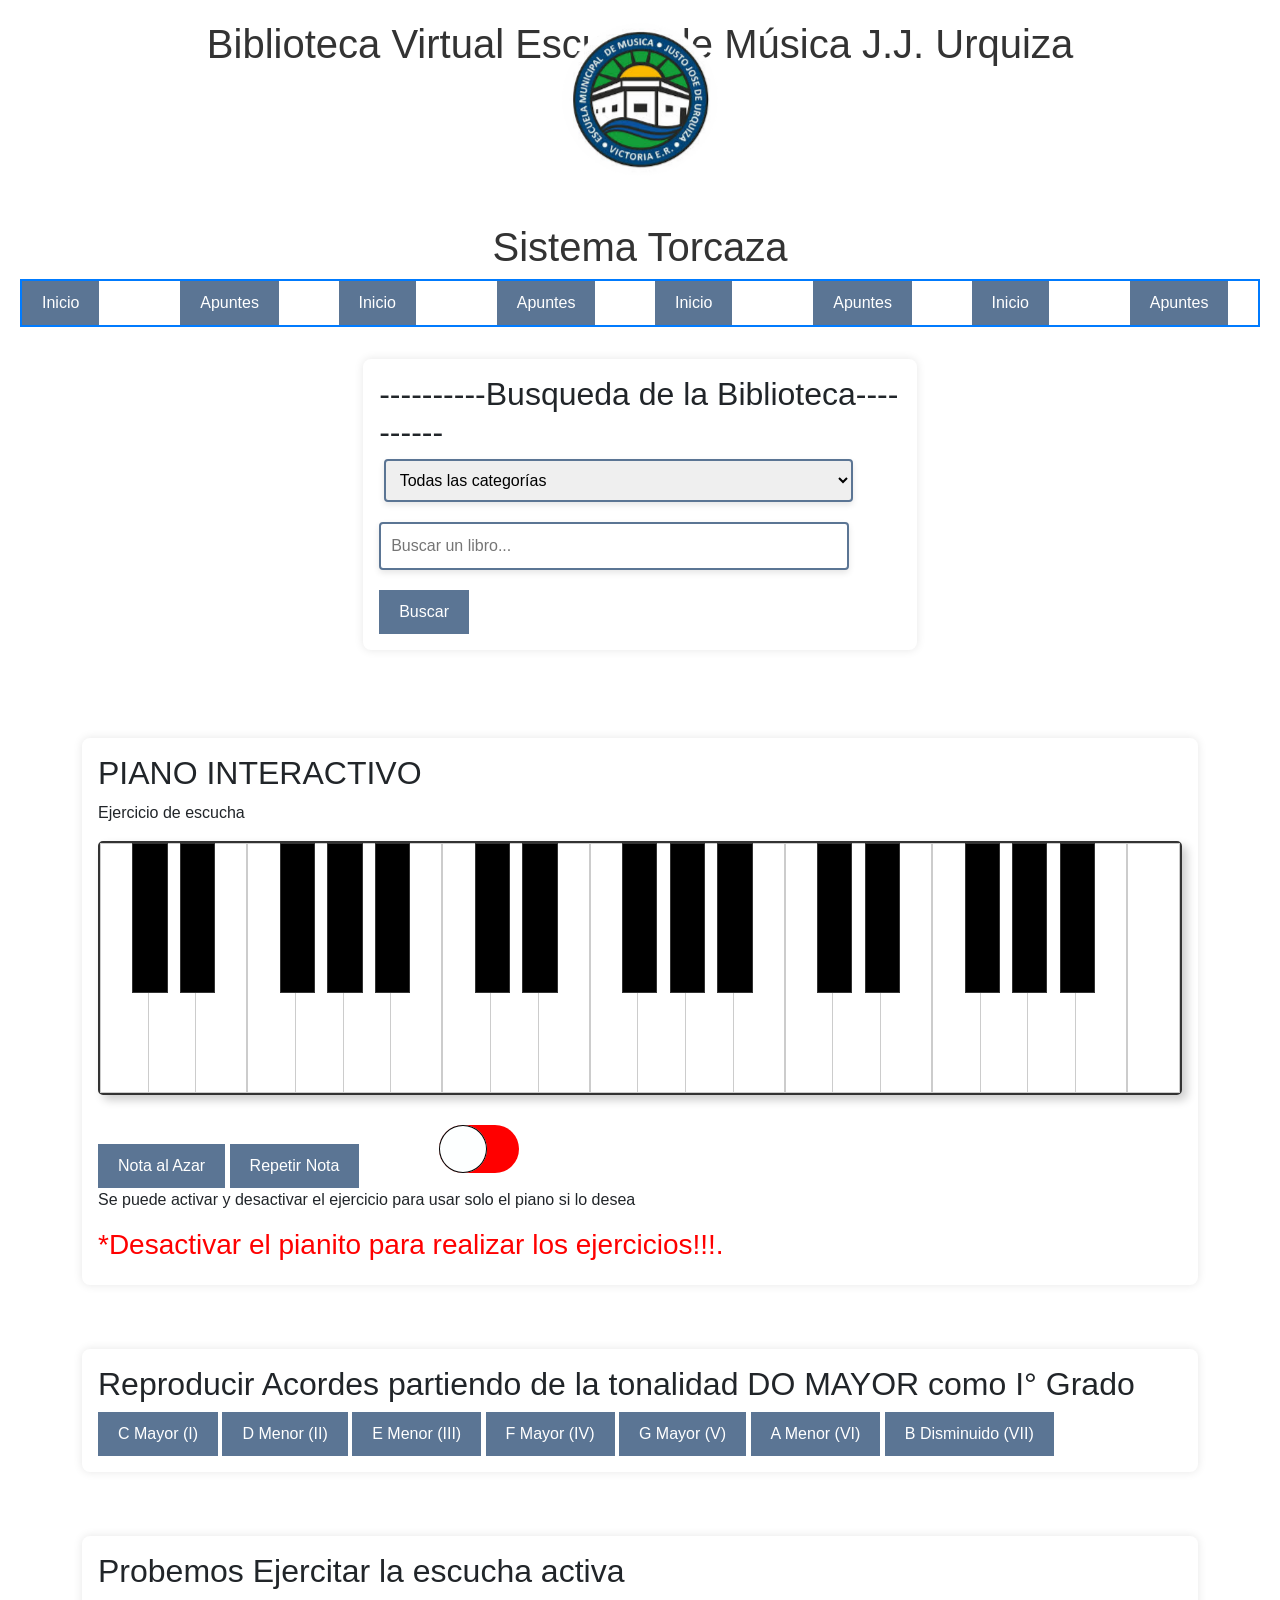
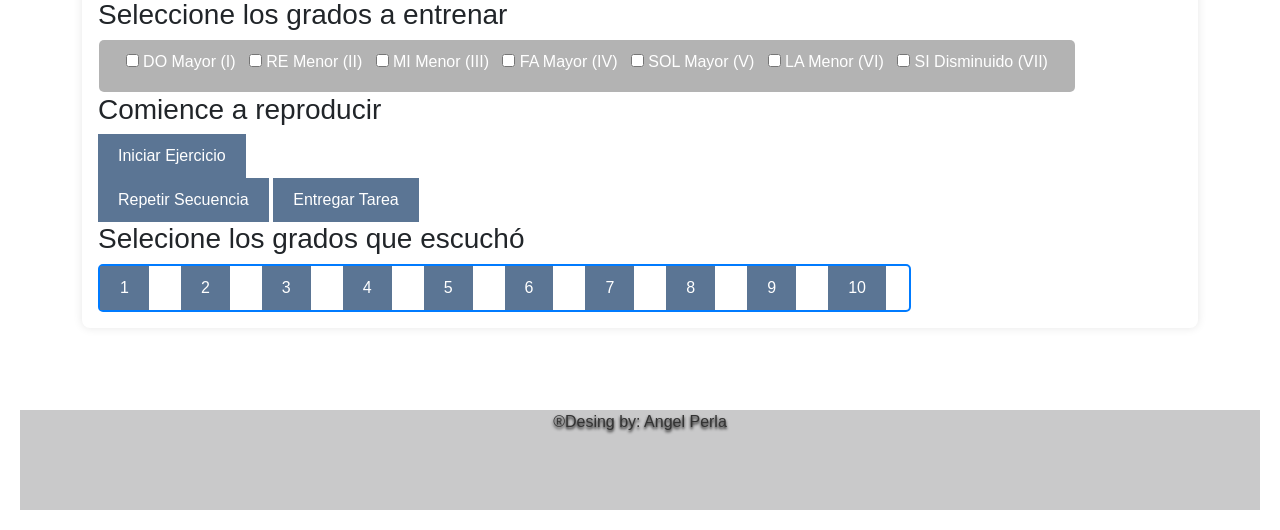
==== commit 9660b96b: "escala 3 y 5 del piano" ====
--- a/index.html
+++ b/index.html
@@ -22,18 +22,48 @@
                         <button>Inicio</button>
                         <div class="dropdown-content">
                             <a href="shaffer.html">Shaffer</a>
-                            <a href="sinay.html">Sinay</a>
-                            <a href="urbano_y_yuni.html">Urbay Yuni</a>
-                            <a href="cespedes.html">Céspedes</a>
                         </div>
                     </div>
                     <div class="dropdown">
                         <button>Apuntes</button>
                         <div class="dropdown-content">
                             <a href="shaffer.html">Shaffer</a>
-                            <a href="sinay.html">Sinay</a>
-                            <a href="urbano_y_yuni.html">Urbay Yuni</a>
-                            <a href="cespedes.html">Céspedes</a>
+                        </div>
+                    </div>
+                    <div class="dropdown">
+                        <button>Inicio</button>
+                        <div class="dropdown-content">
+                            <a href="shaffer.html">Shaffer</a>
+                        </div>
+                    </div>
+                    <div class="dropdown">
+                        <button>Apuntes</button>
+                        <div class="dropdown-content">
+                            <a href="shaffer.html">Shaffer</a>
+                        </div>
+                    </div>
+                    <div class="dropdown">
+                        <button>Inicio</button>
+                        <div class="dropdown-content">
+                            <a href="shaffer.html">Shaffer</a>
+                        </div>
+                    </div>
+                    <div class="dropdown">
+                        <button>Apuntes</button>
+                        <div class="dropdown-content">
+                            <a href="shaffer.html">Shaffer</a>
+                        </div>
+                    </div>
+                    <div class="dropdown">
+                        <button>Inicio</button>
+                        <div class="dropdown-content">
+                            <a href="shaffer.html">Shaffer</a>
+                        </div>
+                    </div>
+                    <div class="dropdown">
+                        <button>Apuntes</button>
+                        <div class="dropdown-content">
+                            <a href="shaffer.html">Shaffer</a>
                         </div>
                     </div>
                 </div>
@@ -62,6 +92,18 @@
         <h2>PIANO INTERACTIVO</h2>
         <p>Ejercicio de escucha</p>
         <div class="piano">
+            <div class="white-key" data-note="DO-3"></div>
+            <div class="black-key" data-note="DO-sostenido-3"></div>
+            <div class="white-key" data-note="RE-3"></div>
+            <div class="black-key" data-note="RE-sostenido-3"></div>
+            <div class="white-key" data-note="MI-3"></div>
+            <div class="white-key" data-note="FA-3"></div>
+            <div class="black-key" data-note="FA-sostenido-3"></div>
+            <div class="white-key" data-note="SOL-3"></div>
+            <div class="black-key" data-note="SOL-sostenido-3"></div>
+            <div class="white-key" data-note="LA-3"></div>
+            <div class="black-key" data-note="LA-sostenido-3"></div>
+            <div class="white-key" data-note="SI-3"></div>
             <div class="white-key" data-note="DO-4"></div>
             <div class="black-key" data-note="DO-sostenido-4"></div>
             <div class="white-key" data-note="RE-4"></div>
@@ -75,6 +117,18 @@
             <div class="black-key" data-note="LA-sostenido-4"></div>
             <div class="white-key" data-note="SI-4"></div>
             <div class="white-key" data-note="DO-5"></div>
+            <div class="black-key" data-note="DO-sostenido-5"></div>
+            <div class="white-key" data-note="RE-5"></div>
+            <div class="black-key" data-note="RE-sostenido-5"></div>
+            <div class="white-key" data-note="MI-5"></div>
+            <div class="white-key" data-note="FA-5"></div>
+            <div class="black-key" data-note="FA-sostenido-5"></div>
+            <div class="white-key" data-note="SOL-5"></div>
+            <div class="black-key" data-note="SOL-sostenido-5"></div>
+            <div class="white-key" data-note="LA-5"></div>
+            <div class="black-key" data-note="LA-sostenido-5"></div>
+            <div class="white-key" data-note="SI-5"></div>
+            <div class="white-key" data-note="DO-6"></div>
         </div>
         <button id="play-random-note">Nota al Azar</button>
         <button id="repeat-note">Repetir Nota</button>
@@ -84,9 +138,10 @@
         </div>
         <div>
             <p>Se puede activar y desactivar el ejercicio para usar solo el piano si lo desea</p>
+            <h3 class="importante">*Desactivar el pianito para realizar los ejercicios!!!.</h3>
         </div>
     </section>
-
+    <section class="bloques">
     <div class="chord-buttons">
         <h2>Reproducir Acordes partiendo de la tonalidad DO MAYOR como I° Grado</h2>
         <button onclick="playDOmayor()">C Mayor (I)</button>
@@ -97,7 +152,10 @@
         <button onclick="playLAmenor()">A Menor (VI)</button>
         <button onclick="playSIdisminuido()">B Disminuido (VII)</button>
     </div>
+    </section>
+    <section class="bloques">
     <h2>Probemos Ejercitar la escucha activa</h2>
+    <h3>Seleccione los grados a entrenar</h3>
 
     <div id="grados">
         <label><input type="checkbox" value="I"> DO Mayor (I)</label>
@@ -109,11 +167,17 @@
         <label><input type="checkbox" value="VII"> SI Disminuido (VII)</label>
     </div>
 
-    <h2>ejercitacion auditiva</h2>
+    <h3>Comience a reproducir</h3>
+    <button onclick="iniciarEjercicio()">Iniciar Ejercicio</button>
+
+    <div id="resultado"></div>
+    <button onclick="repetirSecuencia()">Repetir Secuencia</button>
+    <button onclick="verificarTarea()">Entregar Tarea</button>
+   <h3>Selecione los grados que escuchó</h3>
 
     <div id="opciones" class="chord-buttons-exe">
         <div class="dropdown2" data-index="0">
-            <button onclick="activarSecuencia(0)">secuencia 1</button>
+            <button onclick="activarSecuencia(0)">1</button>
             <div class="dropdown-content2">
                 <button data-grado="I" onclick="seleccionarGrado(0, 'I')">C Mayor (I)</button>
                 <button data-grado="II" onclick="seleccionarGrado(0, 'II')">D Menor (II)</button>
@@ -126,7 +190,7 @@
         </div>
 
         <div class="dropdown2" data-index="0">
-            <button onclick="activarSecuencia(1)">secuencia 2</button>
+            <button onclick="activarSecuencia(1)">2</button>
             <div class="dropdown-content2">
                 <button data-grado="I" onclick="seleccionarGrado(1, 'I')">C Mayor (I)</button>
                 <button data-grado="II" onclick="seleccionarGrado(1, 'II')">D Menor (II)</button>
@@ -139,7 +203,7 @@
         </div>
     
         <div class="dropdown2" data-index="0">
-            <button onclick="activarSecuencia(2)">secuencia 3</button>
+            <button onclick="activarSecuencia(2)">3</button>
             <div class="dropdown-content2">
                 <button data-grado="I" onclick="seleccionarGrado(2, 'I')">C Mayor (I)</button>
                 <button data-grado="II" onclick="seleccionarGrado(2, 'II')">D Menor (II)</button>
@@ -153,7 +217,7 @@
 
        
         <div class="dropdown2" data-index="0">
-            <button onclick="activarSecuencia(3)">secuencia 4</button>
+            <button onclick="activarSecuencia(3)">4</button>
             <div class="dropdown-content2">
                 <button data-grado="I" onclick="seleccionarGrado(3, 'I')">C Mayor (I)</button>
                 <button data-grado="II" onclick="seleccionarGrado(3, 'II')">D Menor (II)</button>
@@ -166,7 +230,7 @@
         </div>
         
         <div class="dropdown2" data-index="0">
-            <button onclick="activarSecuencia(4)">secuencia 5</button>
+            <button onclick="activarSecuencia(4)">5</button>
             <div class="dropdown-content2">
                 <button data-grado="I" onclick="seleccionarGrado(4, 'I')">C Mayor (I)</button>
                 <button data-grado="II" onclick="seleccionarGrado(4, 'II')">D Menor (II)</button>
@@ -179,7 +243,7 @@
         </div>
 
         <div class="dropdown2" data-index="0">
-            <button onclick="activarSecuencia(5)">secuencia 6</button>
+            <button onclick="activarSecuencia(5)">6</button>
             <div class="dropdown-content2">
                 <button data-grado="I" onclick="seleccionarGrado(5, 'I')">C Mayor (I)</button>
                 <button data-grado="II" onclick="seleccionarGrado(5, 'II')">D Menor (II)</button>
@@ -192,7 +256,7 @@
         </div>
 
         <div class="dropdown2" data-index="0">
-            <button onclick="activarSecuencia(6)">secuencia 7</button>
+            <button onclick="activarSecuencia(6)">7</button>
             <div class="dropdown-content2">
                 <button data-grado="I" onclick="seleccionarGrado(6, 'I')">C Mayor (I)</button>
                 <button data-grado="II" onclick="seleccionarGrado(6, 'II')">D Menor (II)</button>
@@ -205,7 +269,7 @@
         </div>
 
         <div class="dropdown2" data-index="0">
-            <button onclick="activarSecuencia(7)">secuencia 8</button>
+            <button onclick="activarSecuencia(7)">8</button>
             <div class="dropdown-content2">
                 <button data-grado="I" onclick="seleccionarGrado(7, 'I')">C Mayor (I)</button>
                 <button data-grado="II" onclick="seleccionarGrado(7, 'II')">D Menor (II)</button>
@@ -218,7 +282,7 @@
         </div>
 
         <div class="dropdown2" data-index="0">
-            <button onclick="activarSecuencia(8)">secuencia 9</button>
+            <button onclick="activarSecuencia(8)">9</button>
             <div class="dropdown-content2">
                 <button data-grado="I" onclick="seleccionarGrado(8, 'I')">C Mayor (I)</button>
                 <button data-grado="II" onclick="seleccionarGrado(8, 'II')">D Menor (II)</button>
@@ -231,7 +295,7 @@
         </div>
 
         <div class="dropdown2" data-index="0">
-            <button onclick="activarSecuencia(9)">secuencia 10</button>
+            <button onclick="activarSecuencia(9)">10</button>
             <div class="dropdown-content2">
                 <button data-grado="I" onclick="seleccionarGrado(9, 'I')">C Mayor (I)</button>
                 <button data-grado="II" onclick="seleccionarGrado(9, 'II')">D Menor (II)</button>
@@ -243,12 +307,7 @@
             </div>
         </div>
     </div>
-    <button onclick="iniciarEjercicio()">Iniciar Ejercicio</button>
-
-    <div id="resultado"></div>
-    <button onclick="repetirSecuencia()">Repetir Secuencia</button>
-    <button onclick="verificarTarea()">Entregar Tarea</button>
-   
+    </section>
     <footer>
         <p class="derechos">®Desing by: Angel Perla <a href="#"></a></p>
     </footer>
--- a/style.css
+++ b/style.css
@@ -24,7 +24,9 @@
     box-sizing: border-box;
     min-height: 100vh; /* Asegura que el footer esté siempre abajo */
 }
-
+.importante{
+color: var(--color-red);
+}
 .content-wrapper {
     width: 100%;
     max-width: 1200px; /* Ancho máximo para el contenido */
@@ -47,6 +49,27 @@
     border: 2px solid #007bff;
     display: flex;
     flex-direction: row;
+}
+
+#opciones {
+    display: flex;
+    width: 75%;
+    border-radius: 5px;
+}
+
+#grados{
+display: flex;
+justify-content: space-around;
+width: 90%;
+background-color: #40404065;
+padding: 10px 20px;
+font-size: 16px;
+margin: 1px;
+border: none;
+border-radius: 5px;
+color: white;
+cursor: pointer;
+transition: background-color 0.2s ease;
 }
 
 button {
@@ -102,11 +125,6 @@
     background-color: var(--button-hover-bg);
 }
 
-#opciones {
-    display: flex;
-    width: 100%;
-    gap: 30px;
-}
 
 .checkbox-container {
     display: flex;
@@ -215,7 +233,7 @@
 
 .bloques {
     width: 90%;
-    max-width: 800px;
+    max-width: auto;
     margin: 2rem auto;
     padding: 1rem;
     background: #fff;
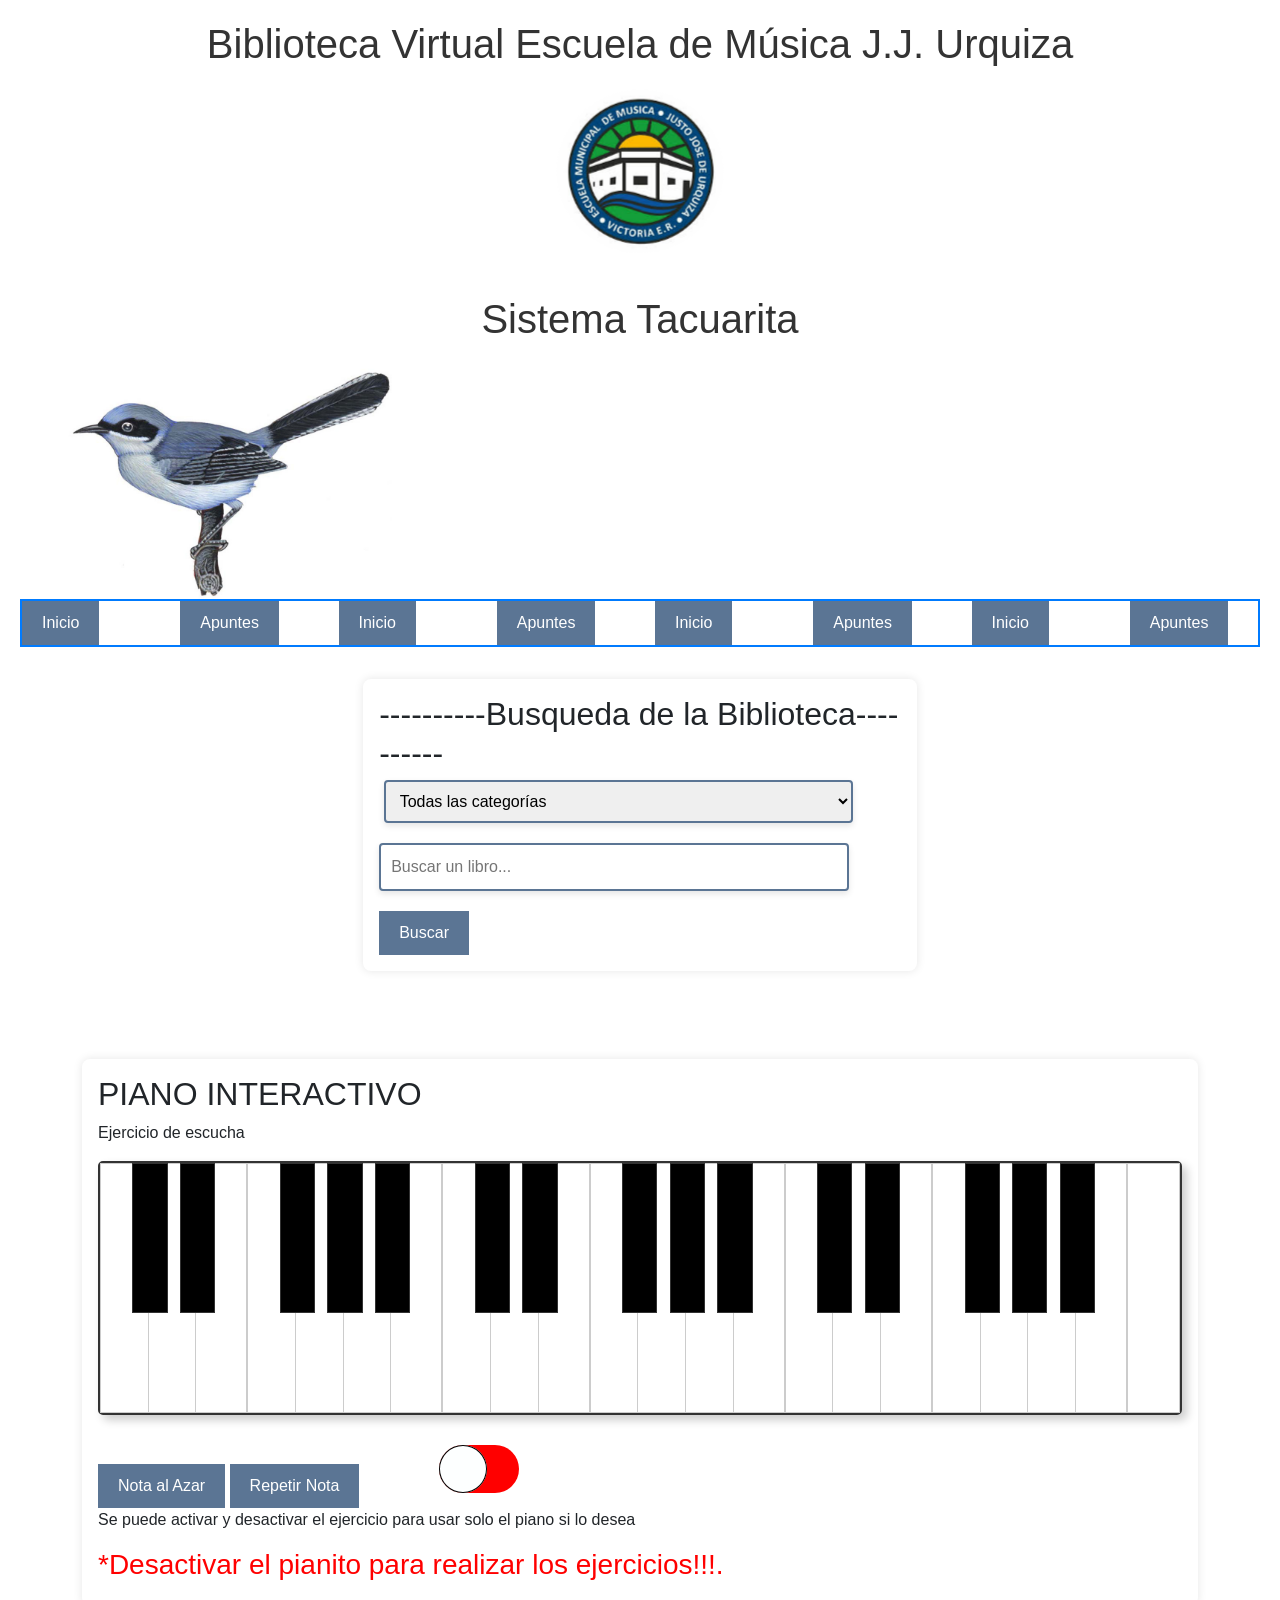
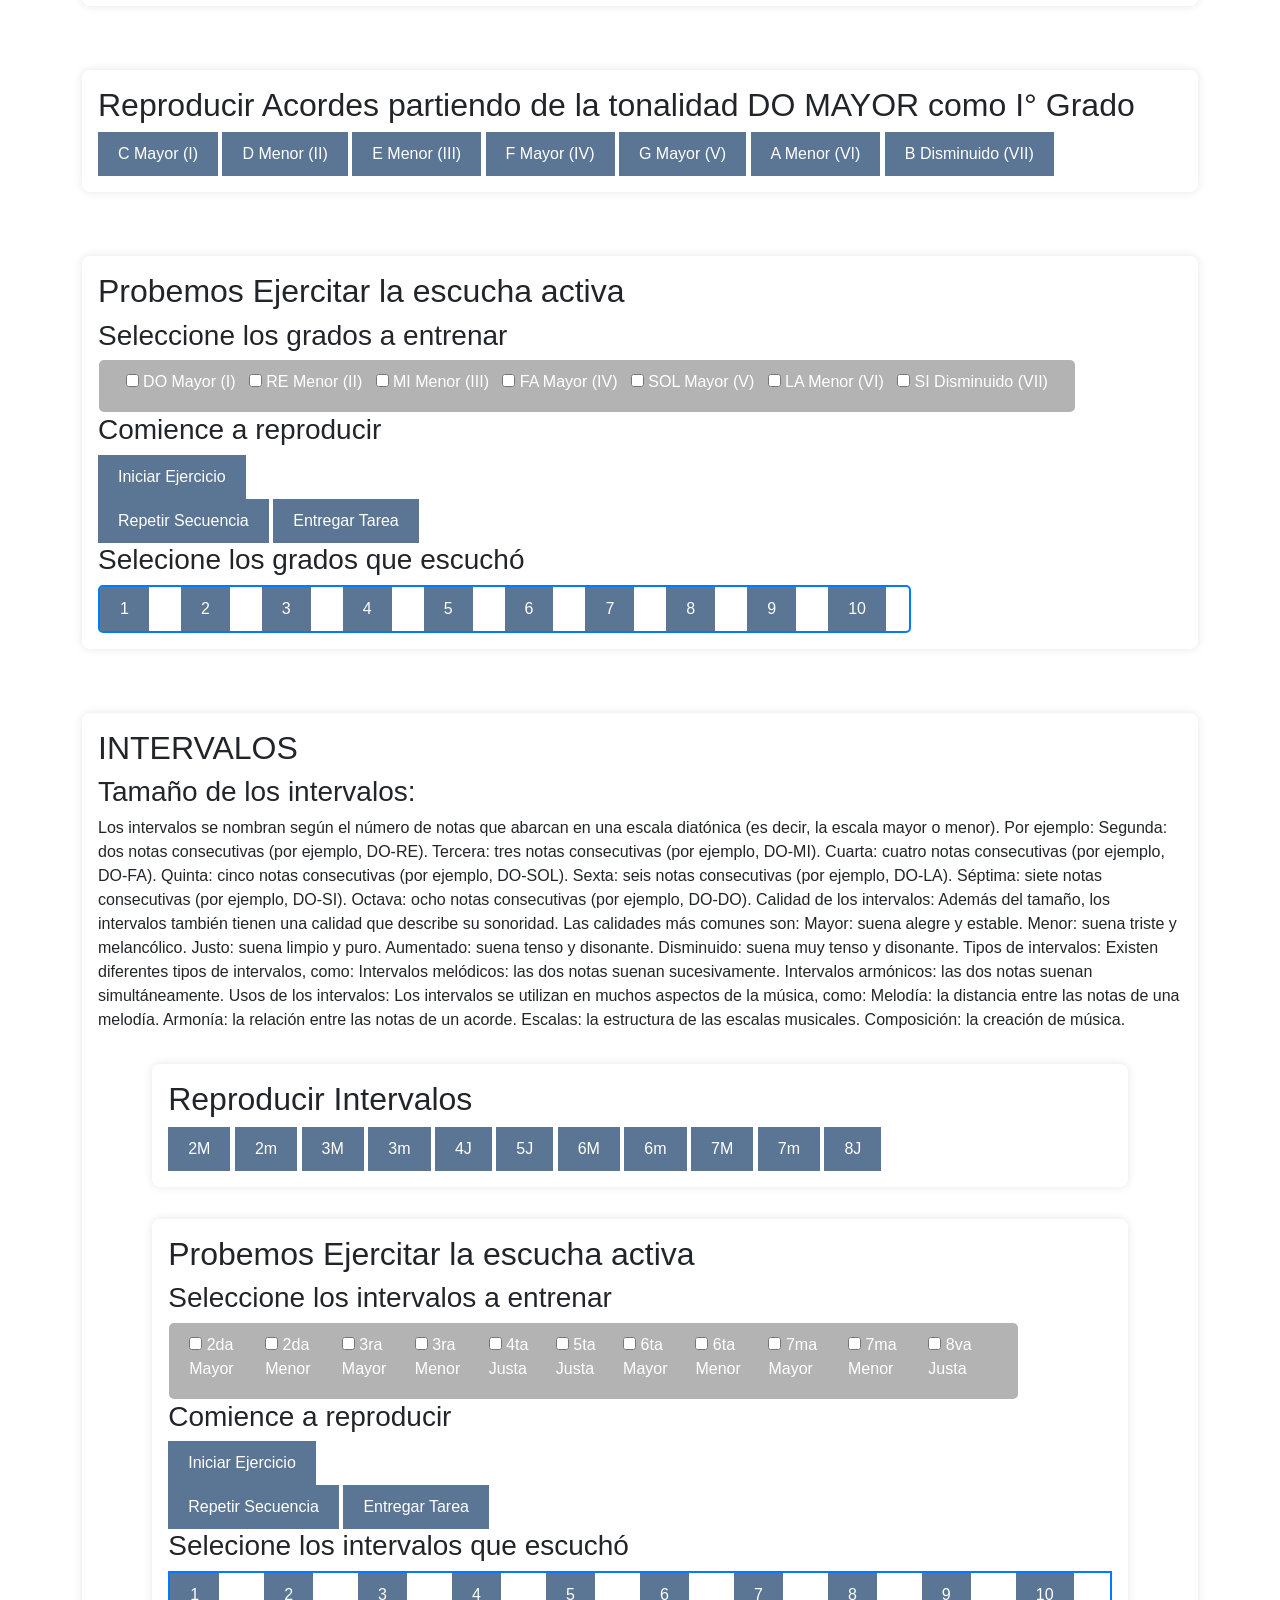
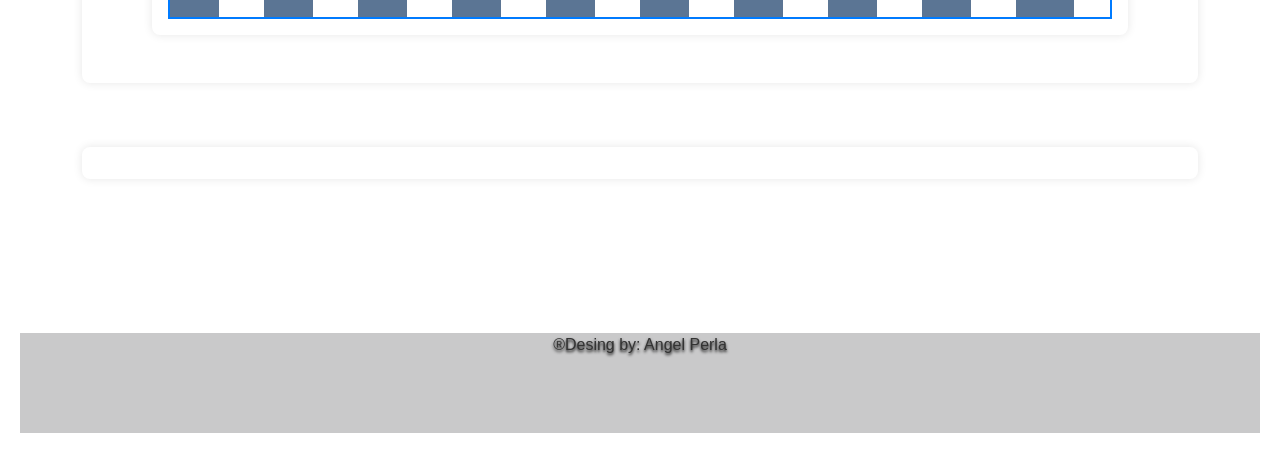
==== commit c6137001: "tacuarita" ====
--- a/index.html
+++ b/index.html
@@ -11,11 +11,18 @@
 <body>
     <header>
         <section>
-            <h1>Biblioteca Virtual Escuela de Música J.J. Urquiza</h1>
+            <section ><h1>Biblioteca Virtual Escuela de Música J.J. Urquiza</h1>
+                <br>
+                <br>
+                <br>
             <div class="logo-container">
                 <img src="./images/images.jpeg" alt="logo" id="logo">
             </div>
-            <h1>Sistema Torcaza</h1>
+        </section>
+            <section><h1>Sistema Tacuarita</h1>
+            <div class="tacuara">
+                <img class="image-tacuara" src="./images/tacuarita.jpg" alt="img">
+            </div></section>
             <nav class="nav">
                 <div class="bloques-nav">
                     <div class="dropdown">
@@ -157,7 +164,7 @@
     <h2>Probemos Ejercitar la escucha activa</h2>
     <h3>Seleccione los grados a entrenar</h3>
 
-    <div id="grados">
+    <div id="grados" class="check">
         <label><input type="checkbox" value="I"> DO Mayor (I)</label>
         <label><input type="checkbox" value="II"> RE Menor (II)</label>
         <label><input type="checkbox" value="III"> MI Menor (III)</label>
@@ -177,137 +184,393 @@
 
     <div id="opciones" class="chord-buttons-exe">
         <div class="dropdown2" data-index="0">
-            <button onclick="activarSecuencia(0)">1</button>
-            <div class="dropdown-content2">
-                <button data-grado="I" onclick="seleccionarGrado(0, 'I')">C Mayor (I)</button>
-                <button data-grado="II" onclick="seleccionarGrado(0, 'II')">D Menor (II)</button>
-                <button data-grado="III" onclick="seleccionarGrado(0, 'III')">E Menor (III)</button>
-                <button data-grado="IV" onclick="seleccionarGrado(0, 'IV')">F Mayor (IV)</button>
-                <button data-grado="V" onclick="seleccionarGrado(0, 'V')">G Mayor (V)</button>
-                <button data-grado="VI" onclick="seleccionarGrado(0, 'VI')">A Menor (VI)</button>
-                <button data-grado="VII" onclick="seleccionarGrado(0, 'VII')">B Disminuido (VII)</button>
-            </div>
-        </div>
-
-        <div class="dropdown2" data-index="0">
-            <button onclick="activarSecuencia(1)">2</button>
-            <div class="dropdown-content2">
-                <button data-grado="I" onclick="seleccionarGrado(1, 'I')">C Mayor (I)</button>
-                <button data-grado="II" onclick="seleccionarGrado(1, 'II')">D Menor (II)</button>
-                <button data-grado="III" onclick="seleccionarGrado(1, 'III')">E Menor (III)</button>
-                <button data-grado="IV" onclick="seleccionarGrado(1, 'IV')">F Mayor (IV)</button>
-                <button data-grado="V" onclick="seleccionarGrado(1, 'V')">G Mayor (V)</button>
-                <button data-grado="VI" onclick="seleccionarGrado(1, 'VI')">A Menor (VI)</button>
-                <button data-grado="VII" onclick="seleccionarGrado(1, 'VII')">B Disminuido (VII)</button>
+            <button id="secuencia-1" onclick="activarSecuencia(0)">1</button>
+            <div class="dropdown-content2">
+                <button data-grado="I" onclick="seleccionarGrado(event, 'I')">C Mayor (I)</button>
+                <button data-grado="II" onclick="seleccionarGrado(event, 'II')">D Menor (II)</button>
+                <button data-grado="III" onclick="seleccionarGrado(event, 'III')">E Menor (III)</button>
+                <button data-grado="IV" onclick="seleccionarGrado(event, 'IV')">F Mayor (IV)</button>
+                <button data-grado="V" onclick="seleccionarGrado(event, 'V')">G Mayor (V)</button>
+                <button data-grado="VI" onclick="seleccionarGrado(event, 'VI')">A Menor (VI)</button>
+                <button data-grado="VII" onclick="seleccionarGrado(event, 'VII')">B Disminuido (VII)</button>
+            </div>
+        </div>
+
+        <div class="dropdown2" data-index="1">
+            <button id="secuencia-2" onclick="activarSecuencia(1)">2</button>
+            <div class="dropdown-content2">
+                <button data-grado="I" onclick="seleccionarGrado(event, 'I')">C Mayor (I)</button>
+                <button data-grado="II" onclick="seleccionarGrado(event, 'II')">D Menor (II)</button>
+                <button data-grado="III" onclick="seleccionarGrado(event, 'III')">E Menor (III)</button>
+                <button data-grado="IV" onclick="seleccionarGrado(event, 'IV')">F Mayor (IV)</button>
+                <button data-grado="V" onclick="seleccionarGrado(event, 'V')">G Mayor (V)</button>
+                <button data-grado="VI" onclick="seleccionarGrado(event, 'VI')">A Menor (VI)</button>
+                <button data-grado="VII" onclick="seleccionarGrado(event, 'VII')">B Disminuido (VII)</button>
             </div>
         </div>
     
-        <div class="dropdown2" data-index="0">
-            <button onclick="activarSecuencia(2)">3</button>
-            <div class="dropdown-content2">
-                <button data-grado="I" onclick="seleccionarGrado(2, 'I')">C Mayor (I)</button>
-                <button data-grado="II" onclick="seleccionarGrado(2, 'II')">D Menor (II)</button>
-                <button data-grado="III" onclick="seleccionarGrado(2, 'III')">E Menor (III)</button>
-                <button data-grado="IV" onclick="seleccionarGrado(2, 'IV')">F Mayor (IV)</button>
-                <button data-grado="V" onclick="seleccionarGrado(2, 'V')">G Mayor (V)</button>
-                <button data-grado="VI" onclick="seleccionarGrado(2, 'VI')">A Menor (VI)</button>
-                <button data-grado="VII" onclick="seleccionarGrado(2, 'VII')">B Disminuido (VII)</button>
+        <div class="dropdown2" data-index="2">
+            <button id="secuencia-3" onclick="activarSecuencia(2)">3</button>
+            <div class="dropdown-content2">
+                <button data-grado="I" onclick="seleccionarGrado(event, 'I')">C Mayor (I)</button>
+                <button data-grado="II" onclick="seleccionarGrado(event, 'II')">D Menor (II)</button>
+                <button daeventa-grado="III" onclick="seleccionarGrado(event, 'III')">E Menor (III)</button>
+                <button data-grado="IV" onclick="seleccionarGrado(event, 'IV')">F Mayor (IV)</button>
+                <button data-grado="V" onclick="seleccionarGrado(event, 'V')">G Mayor (V)</button>
+                <button data-grado="VI" onclick="seleccionarGrado(event, 'VI')">A Menor (VI)</button>
+                <button data-grado="VII" onclick="seleccionarGrado(event, 'VII')">B Disminuido (VII)</button>
             </div>
         </div>
 
        
-        <div class="dropdown2" data-index="0">
-            <button onclick="activarSecuencia(3)">4</button>
-            <div class="dropdown-content2">
-                <button data-grado="I" onclick="seleccionarGrado(3, 'I')">C Mayor (I)</button>
-                <button data-grado="II" onclick="seleccionarGrado(3, 'II')">D Menor (II)</button>
-                <button data-grado="III" onclick="seleccionarGrado(3, 'III')">E Menor (III)</button>
-                <button data-grado="IV" onclick="seleccionarGrado(3, 'IV')">F Mayor (IV)</button>
-                <button data-grado="V" onclick="seleccionarGrado(3, 'V')">G Mayor (V)</button>
-                <button data-grado="VI" onclick="seleccionarGrado(3, 'VI')">A Menor (VI)</button>
-                <button data-grado="VII" onclick="seleccionarGrado(3, 'VII')">B Disminuido (VII)</button>
+        <div class="dropdown2" data-index="3">
+            <button id="secuencia-4" onclick="activarSecuencia(3)">4</button>
+            <div class="dropdown-content2">
+                <button data-grado="I" onclick="seleccionarGrado(event, 'I')">C Mayor (I)</button>
+                <button data-grado="II" onclick="seleccionarGrado(event, 'II')">D Menor (II)</button>
+                <button data-grado="III" onclick="seleccionarGrado(event, 'III')">E Menor (III)</button>
+                <button data-grado="IV" onclick="seleccionarGrado(event, 'IV')">F Mayor (IV)</button>
+                <button data-grado="V" onclick="seleccionarGrado(event, 'V')">G Mayor (V)</button>
+                <button data-grado="VI" onclick="seleccionarGrado(event, 'VI')">A Menor (VI)</button>
+                <button data-grado="VII" onclick="seleccionarGrado(event, 'VII')">B Disminuido (VII)</button>
             </div>
         </div>
         
-        <div class="dropdown2" data-index="0">
-            <button onclick="activarSecuencia(4)">5</button>
-            <div class="dropdown-content2">
-                <button data-grado="I" onclick="seleccionarGrado(4, 'I')">C Mayor (I)</button>
-                <button data-grado="II" onclick="seleccionarGrado(4, 'II')">D Menor (II)</button>
-                <button data-grado="III" onclick="seleccionarGrado(4, 'III')">E Menor (III)</button>
-                <button data-grado="IV" onclick="seleccionarGrado(4, 'IV')">F Mayor (IV)</button>
-                <button data-grado="V" onclick="seleccionarGrado(4, 'V')">G Mayor (V)</button>
-                <button data-grado="VI" onclick="seleccionarGrado(4, 'VI')">A Menor (VI)</button>
-                <button data-grado="VII" onclick="seleccionarGrado(4, 'VII')">B Disminuido (VII)</button>
-            </div>
-        </div>
-
-        <div class="dropdown2" data-index="0">
-            <button onclick="activarSecuencia(5)">6</button>
-            <div class="dropdown-content2">
-                <button data-grado="I" onclick="seleccionarGrado(5, 'I')">C Mayor (I)</button>
-                <button data-grado="II" onclick="seleccionarGrado(5, 'II')">D Menor (II)</button>
-                <button data-grado="III" onclick="seleccionarGrado(5, 'III')">E Menor (III)</button>
-                <button data-grado="IV" onclick="seleccionarGrado(5, 'IV')">F Mayor (IV)</button>
-                <button data-grado="V" onclick="seleccionarGrado(5, 'V')">G Mayor (V)</button>
-                <button data-grado="VI" onclick="seleccionarGrado(5, 'VI')">A Menor (VI)</button>
-                <button data-grado="VII" onclick="seleccionarGrado(5, 'VII')">B Disminuido (VII)</button>
-            </div>
-        </div>
-
-        <div class="dropdown2" data-index="0">
-            <button onclick="activarSecuencia(6)">7</button>
-            <div class="dropdown-content2">
-                <button data-grado="I" onclick="seleccionarGrado(6, 'I')">C Mayor (I)</button>
-                <button data-grado="II" onclick="seleccionarGrado(6, 'II')">D Menor (II)</button>
-                <button data-grado="III" onclick="seleccionarGrado(6, 'III')">E Menor (III)</button>
-                <button data-grado="IV" onclick="seleccionarGrado(6, 'IV')">F Mayor (IV)</button>
-                <button data-grado="V" onclick="seleccionarGrado(6, 'V')">G Mayor (V)</button>
-                <button data-grado="VI" onclick="seleccionarGrado(6, 'VI')">A Menor (VI)</button>
-                <button data-grado="VII" onclick="seleccionarGrado(6, 'VII')">B Disminuido (VII)</button>
-            </div>
-        </div>
-
-        <div class="dropdown2" data-index="0">
-            <button onclick="activarSecuencia(7)">8</button>
-            <div class="dropdown-content2">
-                <button data-grado="I" onclick="seleccionarGrado(7, 'I')">C Mayor (I)</button>
-                <button data-grado="II" onclick="seleccionarGrado(7, 'II')">D Menor (II)</button>
-                <button data-grado="III" onclick="seleccionarGrado(7, 'III')">E Menor (III)</button>
-                <button data-grado="IV" onclick="seleccionarGrado(7, 'IV')">F Mayor (IV)</button>
-                <button data-grado="V" onclick="seleccionarGrado(7, 'V')">G Mayor (V)</button>
-                <button data-grado="VI" onclick="seleccionarGrado(7, 'VI')">A Menor (VI)</button>
-                <button data-grado="VII" onclick="seleccionarGrado(7, 'VII')">B Disminuido (VII)</button>
-            </div>
-        </div>
-
-        <div class="dropdown2" data-index="0">
-            <button onclick="activarSecuencia(8)">9</button>
-            <div class="dropdown-content2">
-                <button data-grado="I" onclick="seleccionarGrado(8, 'I')">C Mayor (I)</button>
-                <button data-grado="II" onclick="seleccionarGrado(8, 'II')">D Menor (II)</button>
-                <button data-grado="III" onclick="seleccionarGrado(8, 'III')">E Menor (III)</button>
-                <button data-grado="IV" onclick="seleccionarGrado(8, 'IV')">F Mayor (IV)</button>
-                <button data-grado="V" onclick="seleccionarGrado(8, 'V')">G Mayor (V)</button>
-                <button data-grado="VI" onclick="seleccionarGrado(8, 'VI')">A Menor (VI)</button>
-                <button data-grado="VII" onclick="seleccionarGrado(8, 'VII')">B Disminuido (VII)</button>
-            </div>
-        </div>
-
-        <div class="dropdown2" data-index="0">
-            <button onclick="activarSecuencia(9)">10</button>
-            <div class="dropdown-content2">
-                <button data-grado="I" onclick="seleccionarGrado(9, 'I')">C Mayor (I)</button>
-                <button data-grado="II" onclick="seleccionarGrado(9, 'II')">D Menor (II)</button>
-                <button data-grado="III" onclick="seleccionarGrado(9, 'III')">E Menor (III)</button>
-                <button data-grado="IV" onclick="seleccionarGrado(9, 'IV')">F Mayor (IV)</button>
-                <button data-grado="V" onclick="seleccionarGrado(9, 'V')">G Mayor (V)</button>
-                <button data-grado="VI" onclick="seleccionarGrado(9, 'VI')">A Menor (VI)</button>
-                <button data-grado="VII" onclick="seleccionarGrado(9, 'VII')">B Disminuido (VII)</button>
+        <div class="dropdown2" data-index="4">
+            <button id="secuencia-5" onclick="activarSecuencia(4)">5</button>
+            <div class="dropdown-content2">
+                <button data-grado="I" onclick="seleccionarGrado(event, 'I')">C Mayor (I)</button>
+                <button data-grado="II" onclick="seleccionarGrado(event, 'II')">D Menor (II)</button>
+                <button data-grado="III" onclick="seleccionarGrado(event, 'III')">E Menor (III)</button>
+                <button data-grado="IV" onclick="seleccionarGrado(event, 'IV')">F Mayor (IV)</button>
+                <button data-grado="V" onclick="seleccionarGrado(event, 'V')">G Mayor (V)</button>
+                <button data-grado="VI" onclick="seleccionarGrado(event, 'VI')">A Menor (VI)</button>
+                <button data-grado="VII" onclick="seleccionarGrado(event, 'VII')">B Disminuido (VII)</button>
+            </div>
+        </div>
+
+        <div class="dropdown2" data-index="5">
+            <button id="secuencia-6" onclick="activarSecuencia(5)">6</button>
+            <div class="dropdown-content2">
+                <button data-grado="I" onclick="seleccionarGrado(event, 'I')">C Mayor (I)</button>
+                <button data-grado="II" onclick="seleccionarGrado(event, 'II')">D Menor (II)</button>
+                <button data-grado="III" onclick="seleccionarGrado(event, 'III')">E Menor (III)</button>
+                <button data-grado="IV" onclick="seleccionarGrado(event, 'IV')">F Mayor (IV)</button>
+                <button data-grado="V" onclick="seleccionarGrado(event, 'V')">G Mayor (V)</button>
+                <button data-grado="VI" onclick="seleccionarGrado(event, 'VI')">A Menor (VI)</button>
+                <button data-grado="VII" onclick="seleccionarGrado(event, 'VII')">B Disminuido (VII)</button>
+            </div>
+        </div>
+
+        <div class="dropdown2" data-index="6">
+            <button id="secuencia-7" onclick="activarSecuencia(6)">7</button>
+            <div class="dropdown-content2">
+                <button data-grado="I" onclick="seleccionarGrado(event, 'I')">C Mayor (I)</button>
+                <button data-grado="II" onclick="seleccionarGrado(event, 'II')">D Menor (II)</button>
+                <button data-grado="III" onclick="seleccionarGrado(event, 'III')">E Menor (III)</button>
+                <button data-grado="IV" onclick="seleccionarGrado(event, 'IV')">F Mayor (IV)</button>
+                <button data-grado="V" onclick="seleccionarGrado(event, 'V')">G Mayor (V)</button>
+                <button data-grado="VI" onclick="seleccionarGrado(event, 'VI')">A Menor (VI)</button>
+                <button data-grado="VII" onclick="seleccionarGrado(event, 'VII')">B Disminuido (VII)</button>
+            </div>
+        </div>
+
+        <div class="dropdown2" data-index="7">
+            <button id="secuencia-8" onclick="activarSecuencia(7)">8</button>
+            <div class="dropdown-content2">
+                <button data-grado="I" onclick="seleccionarGrado(event, 'I')">C Mayor (I)</button>
+                <button data-grado="II" onclick="seleccionarGrado(event, 'II')">D Menor (II)</button>
+                <button data-grado="III" onclick="seleccionarGrado(event, 'III')">E Menor (III)</button>
+                <button data-grado="IV" onclick="seleccionarGrado(event, 'IV')">F Mayor (IV)</button>
+                <button data-grado="V" onclick="seleccionarGrado(event, 'V')">G Mayor (V)</button>
+                <button data-grado="VI" onclick="seleccionarGrado(event, 'VI')">A Menor (VI)</button>
+                <button data-grado="VII" onclick="seleccionarGrado(event, 'VII')">B Disminuido (VII)</button>
+            </div>
+        </div>
+
+        <div class="dropdown2" data-index="8">
+            <button id="secuencia-9" onclick="activarSecuencia(8)">9</button>
+            <div class="dropdown-content2">
+                <button data-grado="I" onclick="seleccionarGrado(event, 'I')">C Mayor (I)</button>
+                <button data-grado="II" onclick="seleccionarGrado(event, 'II')">D Menor (II)</button>
+                <button data-grado="III" onclick="seleccionarGrado(event, 'III')">E Menor (III)</button>
+                <button data-grado="IV" onclick="seleccionarGrado(event, 'IV')">F Mayor (IV)</button>
+                <button data-grado="V" onclick="seleccionarGrado(event, 'V')">G Mayor (V)</button>
+                <button data-grado="VI" onclick="seleccionarGrado(event, 'VI')">A Menor (VI)</button>
+                <button data-grado="VII" onclick="seleccionarGrado(event, 'VII')">B Disminuido (VII)</button>
+            </div>
+        </div>
+
+        <div class="dropdown2" data-index="9">
+            <button id="secuencia-10" onclick="activarSecuencia(9)">10</button>
+            <div class="dropdown-content2">
+                <button data-grado="I" onclick="seleccionarGrado(event, 'I')">C Mayor (I)</button>
+                <button data-grado="II" onclick="seleccionarGrado(event, 'II')">D Menor (II)</button>
+                <button data-grado="III" onclick="seleccionarGrado(event, 'III')">E Menor (III)</button>
+                <button data-grado="IV" onclick="seleccionarGrado(event, 'IV')">F Mayor (IV)</button>
+                <button data-grado="V" onclick="seleccionarGrado(event, 'V')">G Mayor (V)</button>
+                <button data-grado="VI" onclick="seleccionarGrado(event, 'VI')">A Menor (VI)</button>
+                <button data-grado="VII" onclick="seleccionarGrado(event, 'VII')">B Disminuido (VII)</button>
             </div>
         </div>
     </div>
     </section>
+    <section class="bloques">
+<h2>INTERVALOS</h2>
+<h3>Tamaño de los intervalos:</h3>
+<p>Los intervalos se nombran según el número de notas que abarcan en una escala diatónica (es decir, la escala mayor o menor). Por ejemplo:
+    Segunda: dos notas consecutivas (por ejemplo, DO-RE).
+    Tercera: tres notas consecutivas (por ejemplo, DO-MI).
+    Cuarta: cuatro notas consecutivas (por ejemplo, DO-FA).
+    Quinta: cinco notas consecutivas (por ejemplo, DO-SOL).
+    Sexta: seis notas consecutivas (por ejemplo, DO-LA).
+    Séptima: siete notas consecutivas (por ejemplo, DO-SI).
+    Octava: ocho notas consecutivas (por ejemplo, DO-DO).
+    Calidad de los intervalos:
+    
+    Además del tamaño, los intervalos también tienen una calidad que describe su sonoridad. Las calidades más comunes son:
+    Mayor: suena alegre y estable.
+    Menor: suena triste y melancólico.
+    Justo: suena limpio y puro.
+    Aumentado: suena tenso y disonante.
+    Disminuido: suena muy tenso y disonante.
+    Tipos de intervalos:
+    
+    Existen diferentes tipos de intervalos, como:
+    Intervalos melódicos: las dos notas suenan sucesivamente.
+    Intervalos armónicos: las dos notas suenan simultáneamente.
+    Usos de los intervalos:
+    
+    Los intervalos se utilizan en muchos aspectos de la música, como:
+    Melodía: la distancia entre las notas de una melodía.
+    Armonía: la relación entre las notas de un acorde.
+    Escalas: la estructura de las escalas musicales.
+    Composición: la creación de música.</p>    
+    <section class="bloques">
+        <div class="chord-buttons">
+            <h2>Reproducir Intervalos</h2>
+            <button onclick="playIntervalo2M()">2M</button>
+            <button onclick="playIntervalo2m()">2m</button>
+            <button onclick="playIntervalo3M()">3M</button>
+            <button onclick="playIntervalo3m()">3m</button>
+            <button onclick="playIntervalo4J()">4J</button>
+            <button onclick="playIntervalo5J()">5J</button>
+            <button onclick="playIntervalo6M()">6M</button>
+            <button onclick="playIntervalo6m()">6m</button>
+            <button onclick="playIntervalo7M()">7M</button>
+            <button onclick="playIntervalo7m()">7m</button>
+            <button onclick="playIntervalo8J()">8J</button>
+        </div>
+        </section>
+   
+    <section class="bloques">
+        <h2>Probemos Ejercitar la escucha activa</h2>
+        <h3>Seleccione los intervalos a entrenar</h3>
+
+        <div id="grados2" class="check">
+            <label><input type="checkbox" value="2M"> 2da Mayor</label>
+            <label><input type="checkbox" value="2m"> 2da Menor</label>
+            <label><input type="checkbox" value="3M"> 3ra Mayor</label>
+            <label><input type="checkbox" value="3m"> 3ra Menor</label>
+            <label><input type="checkbox" value="4J"> 4ta Justa</label>
+            <label><input type="checkbox" value="5J"> 5ta Justa</label>
+            <label><input type="checkbox" value="6M"> 6ta Mayor</label>
+            <label><input type="checkbox" value="6m"> 6ta Menor</label>
+            <label><input type="checkbox" value="7M"> 7ma Mayor</label>
+            <label><input type="checkbox" value="7m"> 7ma Menor</label>
+            <label><input type="checkbox" value="8J"> 8va Justa</label>
+        </div>
+
+        <h3>Comience a reproducir</h3>
+        <button onclick="iniciarEjercicioIntervalos()">Iniciar Ejercicio</button>
+
+        <div id="resultado2"></div>
+        <button onclick="repetirSecuenciaIntervalos()">Repetir Secuencia</button>
+        <button onclick="verificarTareaIntervalos()">Entregar Tarea</button>
+        <h3>Selecione los intervalos que escuchó</h3>
+
+        <div id="opciones2" class="chord-buttons-exe">
+            <div class="dropdown2" data-index="0">
+                <button id="intervalos-1" onclick="activarSecuencia(0)">1</button>
+                <div class="dropdown-content2">
+                    <button data-grado="2M" onclick="seleccionarGrado(event, '2M')">2da Mayor</button>
+                    <button data-grado="2m" onclick="seleccionarGrado(event, '2m')">2da Menor</button>
+                    <button data-grado="3M" onclick="seleccionarGrado(event, '3M')">3ra Mayor</button>
+                    <button data-grado="3m" onclick="seleccionarGrado(event, '3m')">3ra Menor</button>
+                    <button data-grado="4J" onclick="seleccionarGrado(event, '4J')">4ta Justa</button>
+                    <button data-grado="5J" onclick="seleccionarGrado(event, '5J')">5ta Justa</button>
+                    <button data-grado="6M" onclick="seleccionarGrado(event, '6M')">6ta Mayor</button>
+                    <button data-grado="6m" onclick="seleccionarGrado(event, '6m')">6ta Menor</button>
+                    <button data-grado="7M" onclick="seleccionarGrado(event, '7M')">7ma Mayor</button>
+                    <button data-grado="7m" onclick="seleccionarGrado(event, '7m')">7ma Menor</button>
+                    <button data-grado="8J" onclick="seleccionarGrado(event, '8J')">8va Justa</button>
+                </div>
+            </div>
+
+            <div class="dropdown2" data-index="1">
+                <button id="intervalos-2" onclick="activarSecuencia(1)">2</button>
+                <div class="dropdown-content2">
+                    <button data-grado="2M" onclick="seleccionarGrado(event, '2M')">2da Mayor</button>
+                    <button data-grado="2m" onclick="seleccionarGrado(event, '2m')">2da Menor</button>
+                    <button data-grado="3M" onclick="seleccionarGrado(event, '3M')">3ra Mayor</button>
+                    <button data-grado="3m" onclick="seleccionarGrado(event, '3m')">3ra Menor</button>
+                    <button data-grado="4J" onclick="seleccionarGrado(event, '4J')">4ta Justa</button>
+                    <button data-grado="5J" onclick="seleccionarGrado(event, '5J')">5ta Justa</button>
+                    <button data-grado="6M" onclick="seleccionarGrado(event, '6M')">6ta Mayor</button>
+                    <button data-grado="6m" onclick="seleccionarGrado(event, '6m')">6ta Menor</button>
+                    <button data-grado="7M" onclick="seleccionarGrado(event, '7M')">7ma Mayor</button>
+                    <button data-grado="7m" onclick="seleccionarGrado(event, '7m')">7ma Menor</button>
+                    <button data-grado="8J" onclick="seleccionarGrado(event, '8J')">8va Justa</button>
+                </div>
+            </div>
+
+            <div class="dropdown2" data-index="2">
+                <button id="intervalos-3" onclick="activarSecuencia(2)">3</button>
+                <div class="dropdown-content2">
+                    <button data-grado="2M" onclick="seleccionarGrado(event, '2M')">2da Mayor</button>
+                    <button data-grado="2m" onclick="seleccionarGrado(event, '2m')">2da Menor</button>
+                    <button data-grado="3M" onclick="seleccionarGrado(event, '3M')">3ra Mayor</button>
+                    <button data-grado="3m" onclick="seleccionarGrado(event, '3m')">3ra Menor</button>
+                    <button data-grado="4J" onclick="seleccionarGrado(event, '4J')">4ta Justa</button>
+                    <button data-grado="5J" onclick="seleccionarGrado(event, '5J')">5ta Justa</button>
+                    <button data-grado="6M" onclick="seleccionarGrado(event, '6M')">6ta Mayor</button>
+                    <button data-grado="6m" onclick="seleccionarGrado(event, '6m')">6ta Menor</button>
+                    <button data-grado="7M" onclick="seleccionarGrado(event, '7M')">7ma Mayor</button>
+                    <button data-grado="7m" onclick="seleccionarGrado(event, '7m')">7ma Menor</button>
+                    <button data-grado="8J" onclick="seleccionarGrado(event, '8J')">8va Justa</button>
+                </div>
+            </div>
+
+            <div class="dropdown2" data-index="3">
+                <button id="intervalos-4" onclick="activarSecuencia(3)">4</button>
+                <div class="dropdown-content2">
+                    <button data-grado="2M" onclick="seleccionarGrado(event, '2M')">2da Mayor</button>
+                    <button data-grado="2m" onclick="seleccionarGrado(event, '2m')">2da Menor</button>
+                    <button data-grado="3M" onclick="seleccionarGrado(event, '3M')">3ra Mayor</button>
+                    <button data-grado="3m" onclick="seleccionarGrado(event, '3m')">3ra Menor</button>
+                    <button data-grado="4J" onclick="seleccionarGrado(event, '4J')">4ta Justa</button>
+                    <button data-grado="5J" onclick="seleccionarGrado(event, '5J')">5ta Justa</button>
+                    <button data-grado="6M" onclick="seleccionarGrado(event, '6M')">6ta Mayor</button>
+                    <button data-grado="6m" onclick="seleccionarGrado(event, '6m')">6ta Menor</button>
+                    <button data-grado="7M" onclick="seleccionarGrado(event, '7M')">7ma Mayor</button>
+                    <button data-grado="7m" onclick="seleccionarGrado(event, '7m')">7ma Menor</button>
+                    <button data-grado="8J" onclick="seleccionarGrado(event, '8J')">8va Justa</button>
+                </div>
+            </div>
+
+            <div class="dropdown2" data-index="4">
+                <button id="intervalos-5" onclick="activarSecuencia(4)">5</button>
+                <div class="dropdown-content2">
+                    <button data-grado="2M" onclick="seleccionarGrado(event, '2M')">2da Mayor</button>
+                    <button data-grado="2m" onclick="seleccionarGrado(event, '2m')">2da Menor</button>
+                    <button data-grado="3M" onclick="seleccionarGrado(event, '3M')">3ra Mayor</button>
+                    <button data-grado="3m" onclick="seleccionarGrado(event, '3m')">3ra Menor</button>
+                    <button data-grado="4J" onclick="seleccionarGrado(event, '4J')">4ta Justa</button>
+                    <button data-grado="5J" onclick="seleccionarGrado(event, '5J')">5ta Justa</button>
+                    <button data-grado="6M" onclick="seleccionarGrado(event, '6M')">6ta Mayor</button>
+                    <button data-grado="6m" onclick="seleccionarGrado(event, '6m')">6ta Menor</button>
+                    <button data-grado="7M" onclick="seleccionarGrado(event, '7M')">7ma Mayor</button>
+                    <button data-grado="7m" onclick="seleccionarGrado(event, '7m')">7ma Menor</button>
+                    <button data-grado="8J" onclick="seleccionarGrado(event, '8J')">8va Justa</button>
+                </div>
+            </div>
+
+            <div class="dropdown2" data-index="5">
+                <button id="intervalos-6" onclick="activarSecuencia(5)">6</button>
+                <div class="dropdown-content2">
+                    <button data-grado="2M" onclick="seleccionarGrado(event, '2M')">2da Mayor</button>
+                    <button data-grado="2m" onclick="seleccionarGrado(event, '2m')">2da Menor</button>
+                    <button data-grado="3M" onclick="seleccionarGrado(event, '3M')">3ra Mayor</button>
+                    <button data-grado="3m" onclick="seleccionarGrado(event, '3m')">3ra Menor</button>
+                    <button data-grado="4J" onclick="seleccionarGrado(event, '4J')">4ta Justa</button>
+                    <button data-grado="5J" onclick="seleccionarGrado(event, '5J')">5ta Justa</button>
+                    <button data-grado="6M" onclick="seleccionarGrado(event, '6M')">6ta Mayor</button>
+                    <button data-grado="6m" onclick="seleccionarGrado(event, '6m')">6ta Menor</button>
+                    <button data-grado="7M" onclick="seleccionarGrado(event, '7M')">7ma Mayor</button>
+                    <button data-grado="7m" onclick="seleccionarGrado(event, '7m')">7ma Menor</button>
+                    <button data-grado="8J" onclick="seleccionarGrado(event, '8J')">8va Justa</button>
+                </div>
+            </div>
+
+            <div class="dropdown2" data-index="6">
+                <button id="intervalos-7" onclick="activarSecuencia(6)">7</button>
+                <div class="dropdown-content2">
+                    <button data-grado="2M" onclick="seleccionarGrado(event, '2M')">2da Mayor</button>
+                    <button data-grado="2m" onclick="seleccionarGrado(event, '2m')">2da Menor</button>
+                    <button data-grado="3M" onclick="seleccionarGrado(event, '3M')">3ra Mayor</button>
+                    <button data-grado="3m" onclick="seleccionarGrado(event, '3m')">3ra Menor</button>
+                    <button data-grado="4J" onclick="seleccionarGrado(event, '4J')">4ta Justa</button>
+                    <button data-grado="5J" onclick="seleccionarGrado(event, '5J')">5ta Justa</button>
+                    <button data-grado="6M" onclick="seleccionarGrado(event, '6M')">6ta Mayor</button>
+                    <button data-grado="6m" onclick="seleccionarGrado(event, '6m')">6ta Menor</button>
+                    <button data-grado="7M" onclick="seleccionarGrado(event, '7M')">7ma Mayor</button>
+                    <button data-grado="7m" onclick="seleccionarGrado(event, '7m')">7ma Menor</button>
+                    <button data-grado="8J" onclick="seleccionarGrado(event, '8J')">8va Justa</button>
+                </div>
+            </div>
+
+            <div class="dropdown2" data-index="7">
+                <button id="intervalos-8" onclick="activarSecuencia(7)">8</button>
+                <div class="dropdown-content2">
+                    <button data-grado="2M" onclick="seleccionarGrado(event, '2M')">2da Mayor</button>
+                    <button data-grado="2m" onclick="seleccionarGrado(event, '2m')">2da Menor</button>
+                    <button data-grado="3M" onclick="seleccionarGrado(event, '3M')">3ra Mayor</button>
+                    <button data-grado="3m" onclick="seleccionarGrado(event, '3m')">3ra Menor</button>
+                    <button data-grado="4J" onclick="seleccionarGrado(event, '4J')">4ta Justa</button>
+                    <button data-grado="5J" onclick="seleccionarGrado(event, '5J')">5ta Justa</button>
+                    <button data-grado="6M" onclick="seleccionarGrado(event, '6M')">6ta Mayor</button>
+                    <button data-grado="6m" onclick="seleccionarGrado(event, '6m')">6ta Menor</button>
+                    <button data-grado="7M" onclick="seleccionarGrado(event, '7M')">7ma Mayor</button>
+                    <button data-grado="7m" onclick="seleccionarGrado(event, '7m')">7ma Menor</button>
+                    <button data-grado="8J" onclick="seleccionarGrado(event, '8J')">8va Justa</button>
+                </div>
+            </div>
+
+            <div class="dropdown2" data-index="8">
+                <button id="intervalos-9" onclick="activarSecuencia(8)">9</button>
+                <div class="dropdown-content2">
+                    <button data-grado="2M" onclick="seleccionarGrado(event, '2M')">2da Mayor</button>
+                    <button data-grado="2m" onclick="seleccionarGrado(event, '2m')">2da Menor</button>
+                    <button data-grado="3M" onclick="seleccionarGrado(event, '3M')">3ra Mayor</button>
+                    <button data-grado="3m" onclick="seleccionarGrado(event, '3m')">3ra Menor</button>
+                    <button data-grado="4J" onclick="seleccionarGrado(event, '4J')">4ta Justa</button>
+                    <button data-grado="5J" onclick="seleccionarGrado(event, '5J')">5ta Justa</button>
+                    <button data-grado="6M" onclick="seleccionarGrado(event, '6M')">6ta Mayor</button>
+                    <button data-grado="6m" onclick="seleccionarGrado(event, '6m')">6ta Menor</button>
+                    <button data-grado="7M" onclick="seleccionarGrado(event, '7M')">7ma Mayor</button>
+                    <button data-grado="7m" onclick="seleccionarGrado(event, '7m')">7ma Menor</button>
+                    <button data-grado="8J" onclick="seleccionarGrado(event, '8J')">8va Justa</button>
+                </div>
+            </div>
+
+            <div class="dropdown2" data-index="9">
+                <button id="intervalos-10" onclick="activarSecuencia(9)">10</button>
+                <div class="dropdown-content2">
+                    <button data-grado="2M" onclick="seleccionarGrado(event, '2M')">2da Mayor</button>
+                    <button data-grado="2m" onclick="seleccionarGrado(event, '2m')">2da Menor</button>
+                    <button data-grado="3M" onclick="seleccionarGrado(event, '3M')">3ra Mayor</button>
+                    <button data-grado="3m" onclick="seleccionarGrado(event, '3m')">3ra Menor</button>
+                    <button data-grado="4J" onclick="seleccionarGrado(event, '4J')">4ta Justa</button>
+                    <button data-grado="5J" onclick="seleccionarGrado(event, '5J')">5ta Justa</button>
+                    <button data-grado="6M" onclick="seleccionarGrado(event, '6M')">6ta Mayor</button>
+                    <button data-grado="6m" onclick="seleccionarGrado(event, '6m')">6ta Menor</button>
+                    <button data-grado="7M" onclick="seleccionarGrado(event, '7M')">7ma Mayor</button>
+                    <button data-grado="7m" onclick="seleccionarGrado(event, '7m')">7ma Menor</button>
+                    <button data-grado="8J" onclick="seleccionarGrado(event, '8J')">8va Justa</button>
+                </div>
+            </div>
+        </div>
+    </section>
+
+
+</section>
+
+    <section class="bloques">
+
+    </section>
+    <br>
+    <br>
+    <br>
     <footer>
         <p class="derechos">®Desing by: Angel Perla <a href="#"></a></p>
     </footer>
@@ -318,6 +581,7 @@
     <script src="/chords.js"></script>
     <script src="/library.js"></script>
     <script src="/piano.js"></script>
+    <script src="/intervalos.js"></script>
 
     <script src="https://cdnjs.cloudflare.com/ajax/libs/gsap/3.9.1/gsap.min.js"></script>
     <script src="https://code.jquery.com/jquery-3.5.1.slim.min.js"></script>
--- a/style.css
+++ b/style.css
@@ -1,3 +1,4 @@
+
 :root {
     --primary-color: #5b7594;
     --secondary-color: #404040;
@@ -22,7 +23,7 @@
     flex-direction: column;
     align-items: center;
     box-sizing: border-box;
-    min-height: 100vh; /* Asegura que el footer esté siempre abajo */
+    min-height: 100vh;
 }
 .importante{
 color: var(--color-red);
@@ -56,7 +57,21 @@
     width: 75%;
     border-radius: 5px;
 }
-
+.check{
+    display: flex;
+    justify-content: space-around;
+    width: 90%;
+    background-color: #40404065;
+    padding: 10px 20px;
+    font-size: 16px;
+    margin: 1px;
+    border: none;
+    border-radius: 5px;
+    color: white;
+    cursor: pointer;
+    transition: background-color 0.2s ease;
+    
+}
 #grados{
 display: flex;
 justify-content: space-around;
@@ -91,7 +106,8 @@
 .dropdown2 {
     display: inline-block;
     position: relative;
-    width: 150px; /* Ancho fijo para los dropdowns */
+    width: 100%; /* Ancho fijo para los dropdowns */
+    border-radius: 10px;
 }
 
 .dropdown-content2 {
@@ -106,6 +122,8 @@
 
 .dropdown2:hover .dropdown-content2 {
     display: block;
+    width: 200%;
+    border-radius: 10px;
 }
 
 .dropdown-content2 button {
@@ -123,6 +141,7 @@
 .dropdown-content2 button:hover {
     color: var(--dropdown-link-hover-color);
     background-color: var(--button-hover-bg);
+  
 }
 
 
@@ -291,11 +310,19 @@
 #logo {
     border-radius: 50%;
     display: block;
+    top: 20px;
     margin: 0 auto;
     max-width: 150px;
     width: 100%;
 }
-
+.tacuara{
+    align-items: center;
+}
+.image-tacuara{
+    max-width: 30%;
+    height: auto;
+
+}
 footer {
     text-shadow: 0 2px 3px black;
     background: #7b7b7d68;
@@ -368,4 +395,52 @@
     .dropdown {
         width: 100%;
     }
+}
+
+
+/* ... (resto del CSS) ... */
+
+/* Ajustes para pantallas grandes */
+@media (min-width: 769px) {
+    .piano {
+        width: auto; /* El piano ocupa su ancho original */
+    }
+
+    .white-key {
+        width: 60px; /* Restaura el ancho original */
+        height: 250px; /* Restaura la altura original */
+    }
+
+    .black-key {
+        width: 40px; /* Restaura el ancho original */
+        height: 150px; /* Restaura la altura original */
+        margin-left: -20px; /* Restaura el margen original */
+        margin-right: -20px; /* Restaura el margen original */
+    }
+
+    .chord-buttons-exe {
+        flex-direction: row; /* Vuelve a la disposición horizontal */
+        align-items: flex-start; /* Alinea los botones a la izquierda */
+    }
+
+    #opciones {
+        width: 75%; /* Restaura el ancho original */
+    }
+
+    .dropdown2 {
+        width: 100%; /* Restaura el ancho original */
+    }
+
+    nav {
+        flex-wrap: nowrap; /* Evita que los elementos se envuelvan */
+    }
+
+    .bloques-nav {
+        flex-direction: row; /* Vuelve a la disposición horizontal */
+    }
+}
+
+/* Ajustes para pantallas pequeñas */
+@media (max-width: 768px) {
+    /* ... (tu CSS para pantallas pequeñas) ... */
 }
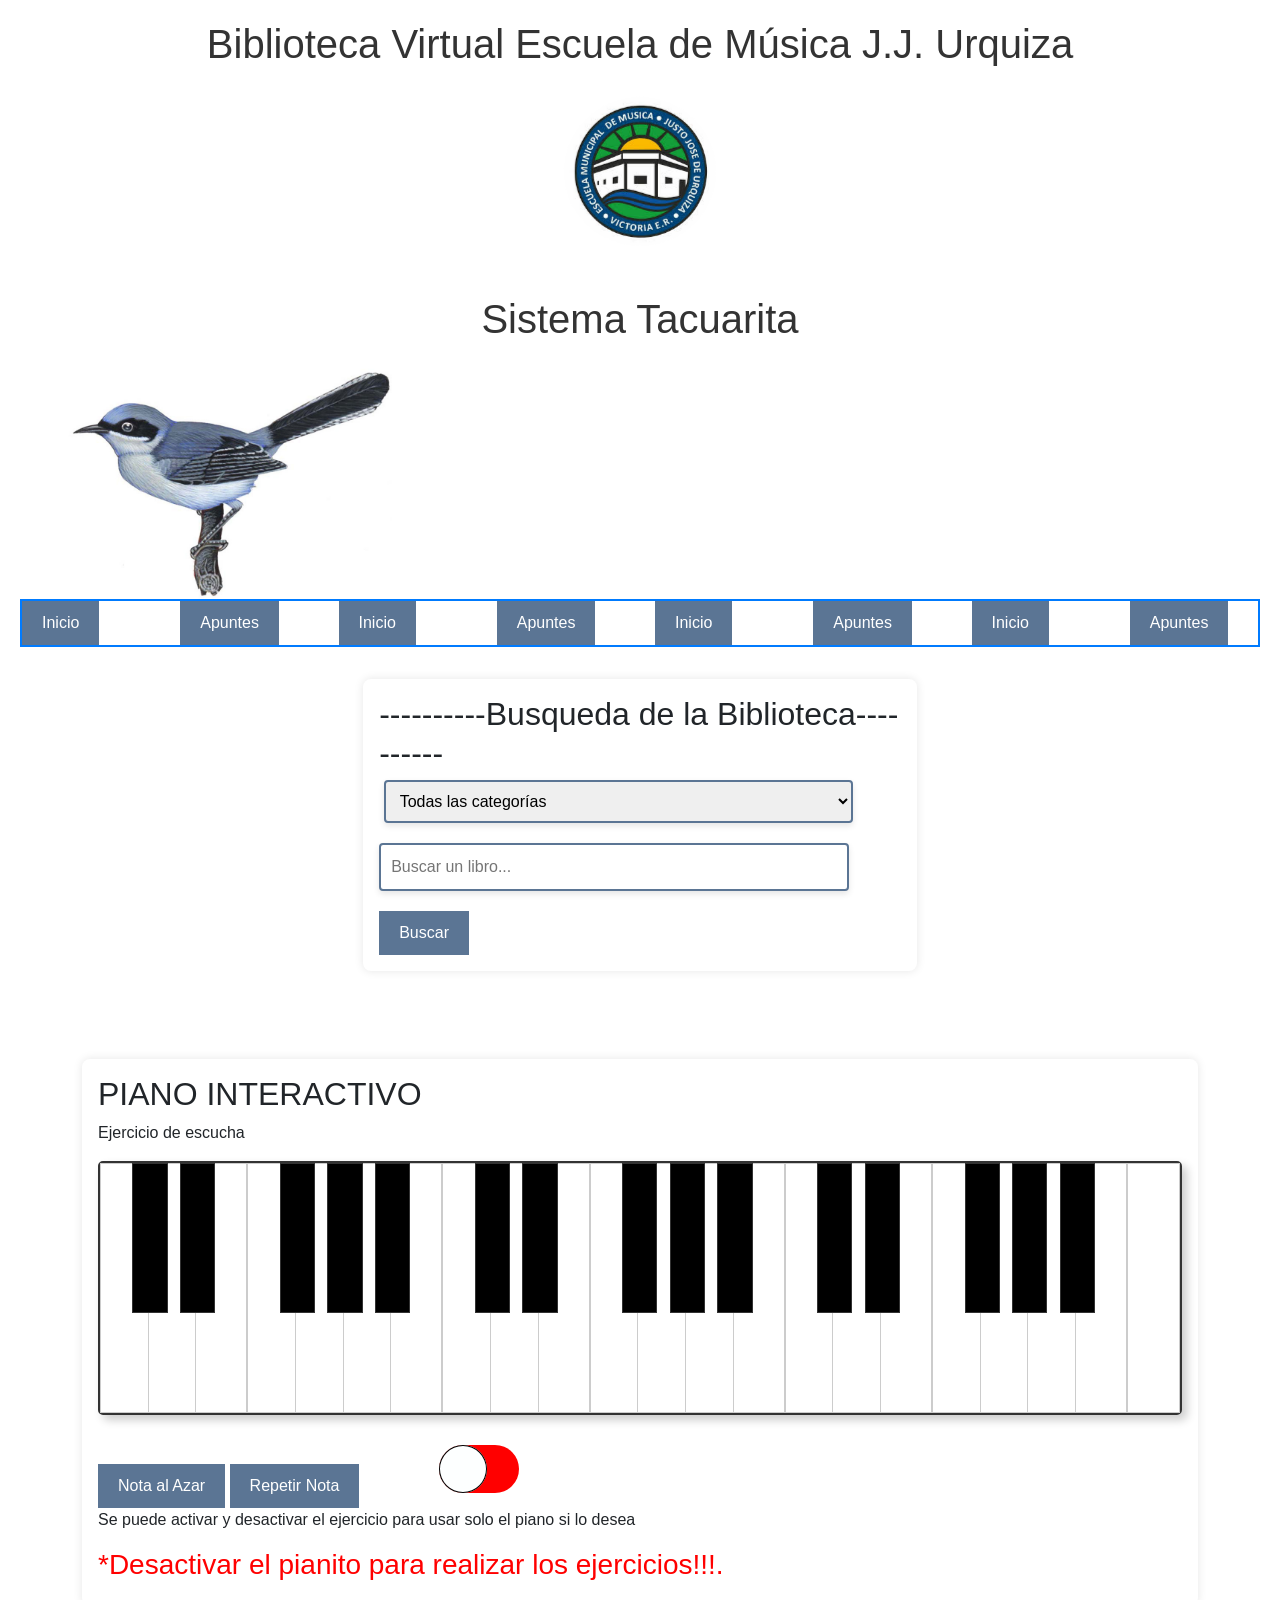
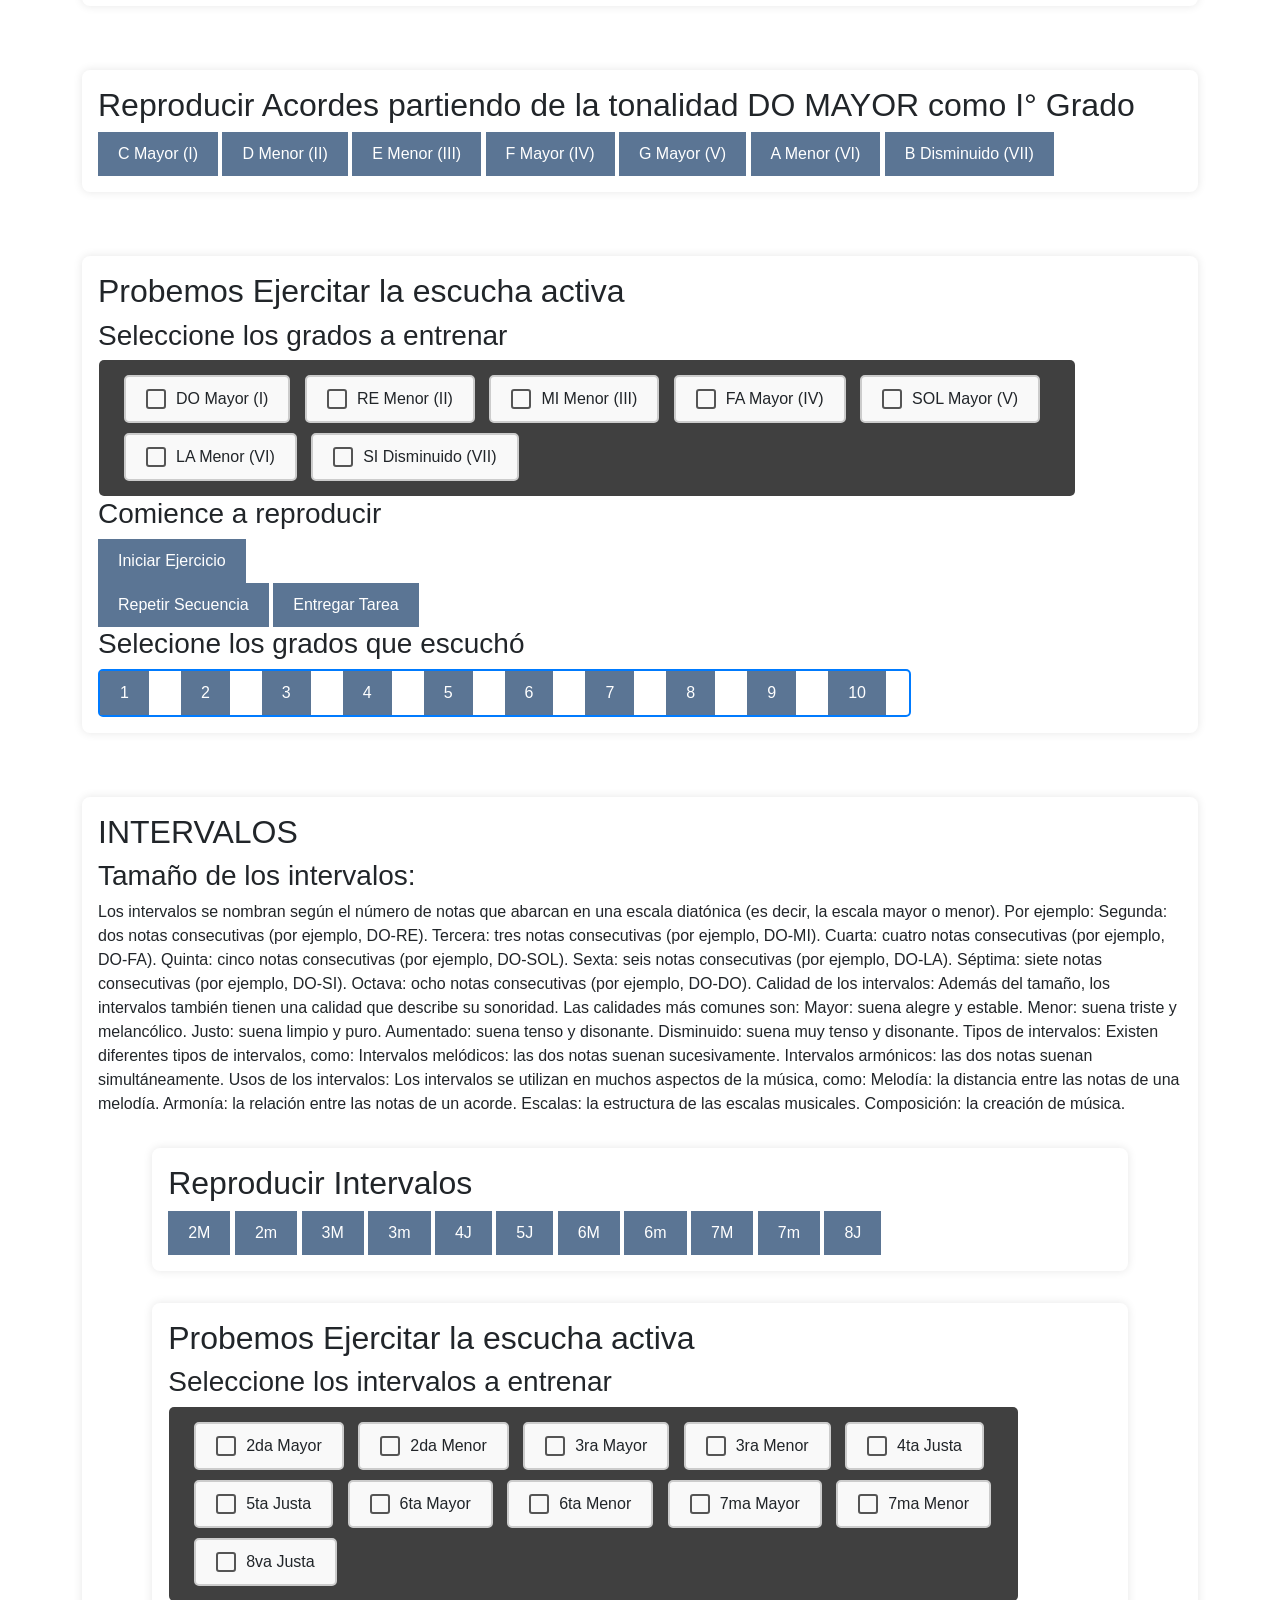
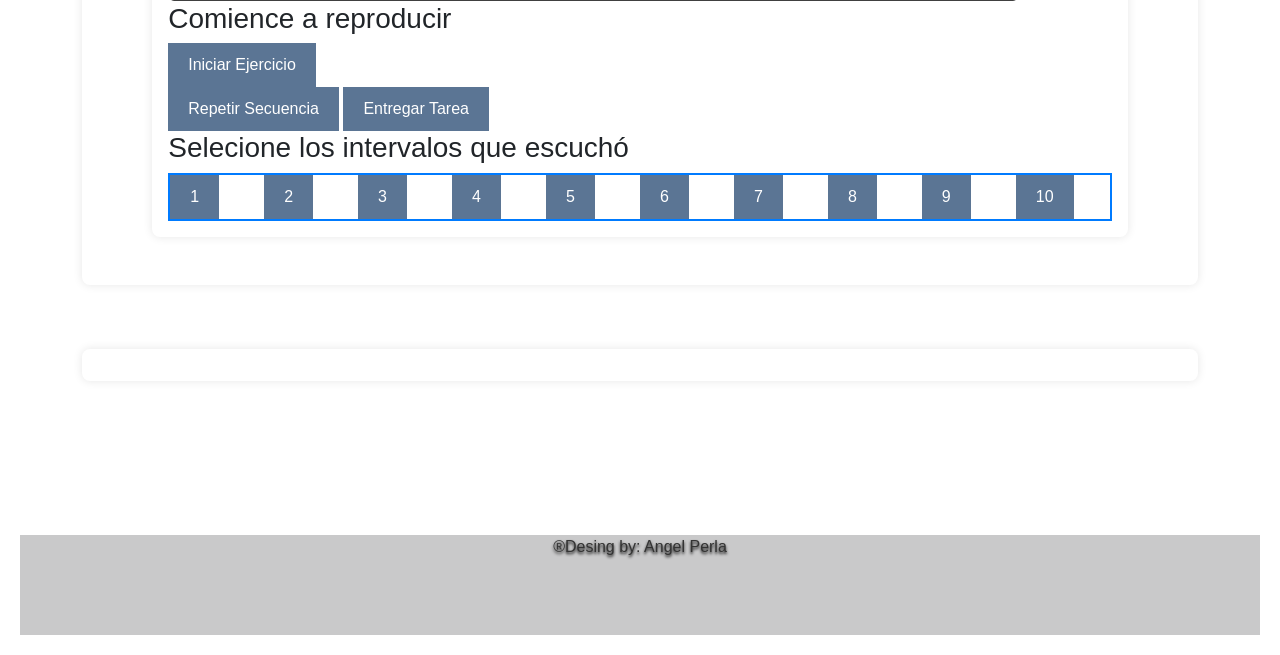
==== commit b38be643: "changelogs" ====
--- a/index.html
+++ b/index.html
@@ -163,16 +163,17 @@
     <section class="bloques">
     <h2>Probemos Ejercitar la escucha activa</h2>
     <h3>Seleccione los grados a entrenar</h3>
-
+    
     <div id="grados" class="check">
-        <label><input type="checkbox" value="I"> DO Mayor (I)</label>
-        <label><input type="checkbox" value="II"> RE Menor (II)</label>
-        <label><input type="checkbox" value="III"> MI Menor (III)</label>
-        <label><input type="checkbox" value="IV"> FA Mayor (IV)</label>
-        <label><input type="checkbox" value="V"> SOL Mayor (V)</label>
-        <label><input type="checkbox" value="VI"> LA Menor (VI)</label>
-        <label><input type="checkbox" value="VII"> SI Disminuido (VII)</label>
+        <label class="custom-checkbox"><input type="checkbox" value="I"> DO Mayor (I)</label>
+        <label class="custom-checkbox"><input type="checkbox" value="II"> RE Menor (II)</label>
+        <label class="custom-checkbox"><input type="checkbox" value="III"> MI Menor (III)</label>
+        <label class="custom-checkbox"><input type="checkbox" value="IV"> FA Mayor (IV)</label>
+        <label class="custom-checkbox"><input type="checkbox" value="V"> SOL Mayor (V)</label>
+        <label class="custom-checkbox"><input type="checkbox" value="VI"> LA Menor (VI)</label>
+        <label class="custom-checkbox"><input type="checkbox" value="VII"> SI Disminuido (VII)</label>
     </div>
+    
 
     <h3>Comience a reproducir</h3>
     <button onclick="iniciarEjercicio()">Iniciar Ejercicio</button>
@@ -368,19 +369,18 @@
         <h3>Seleccione los intervalos a entrenar</h3>
 
         <div id="grados2" class="check">
-            <label><input type="checkbox" value="2M"> 2da Mayor</label>
-            <label><input type="checkbox" value="2m"> 2da Menor</label>
-            <label><input type="checkbox" value="3M"> 3ra Mayor</label>
-            <label><input type="checkbox" value="3m"> 3ra Menor</label>
-            <label><input type="checkbox" value="4J"> 4ta Justa</label>
-            <label><input type="checkbox" value="5J"> 5ta Justa</label>
-            <label><input type="checkbox" value="6M"> 6ta Mayor</label>
-            <label><input type="checkbox" value="6m"> 6ta Menor</label>
-            <label><input type="checkbox" value="7M"> 7ma Mayor</label>
-            <label><input type="checkbox" value="7m"> 7ma Menor</label>
-            <label><input type="checkbox" value="8J"> 8va Justa</label>
-        </div>
-
+            <label class="custom-checkbox"><input type="checkbox" value="2M"> 2da Mayor</label>
+            <label class="custom-checkbox"><input type="checkbox" value="2m"> 2da Menor</label>
+            <label class="custom-checkbox"><input type="checkbox" value="3M"> 3ra Mayor</label>
+            <label class="custom-checkbox"><input type="checkbox" value="3m"> 3ra Menor</label>
+            <label class="custom-checkbox"><input type="checkbox" value="4J"> 4ta Justa</label>
+            <label class="custom-checkbox"><input type="checkbox" value="5J"> 5ta Justa</label>
+            <label class="custom-checkbox"><input type="checkbox" value="6M"> 6ta Mayor</label>
+            <label class="custom-checkbox"><input type="checkbox" value="6m"> 6ta Menor</label>
+            <label class="custom-checkbox"><input type="checkbox" value="7M"> 7ma Mayor</label>
+            <label class="custom-checkbox"><input type="checkbox" value="7m"> 7ma Menor</label>
+            <label class="custom-checkbox"><input type="checkbox" value="8J"> 8va Justa</label>
+        </div>
         <h3>Comience a reproducir</h3>
         <button onclick="iniciarEjercicioIntervalos()">Iniciar Ejercicio</button>
 
@@ -390,173 +390,173 @@
         <h3>Selecione los intervalos que escuchó</h3>
 
         <div id="opciones2" class="chord-buttons-exe">
-            <div class="dropdown2" data-index="0">
+            <div class="dropdown3" data-index="0">
                 <button id="intervalos-1" onclick="activarSecuencia(0)">1</button>
-                <div class="dropdown-content2">
-                    <button data-grado="2M" onclick="seleccionarGrado(event, '2M')">2da Mayor</button>
-                    <button data-grado="2m" onclick="seleccionarGrado(event, '2m')">2da Menor</button>
-                    <button data-grado="3M" onclick="seleccionarGrado(event, '3M')">3ra Mayor</button>
-                    <button data-grado="3m" onclick="seleccionarGrado(event, '3m')">3ra Menor</button>
-                    <button data-grado="4J" onclick="seleccionarGrado(event, '4J')">4ta Justa</button>
-                    <button data-grado="5J" onclick="seleccionarGrado(event, '5J')">5ta Justa</button>
-                    <button data-grado="6M" onclick="seleccionarGrado(event, '6M')">6ta Mayor</button>
-                    <button data-grado="6m" onclick="seleccionarGrado(event, '6m')">6ta Menor</button>
-                    <button data-grado="7M" onclick="seleccionarGrado(event, '7M')">7ma Mayor</button>
-                    <button data-grado="7m" onclick="seleccionarGrado(event, '7m')">7ma Menor</button>
-                    <button data-grado="8J" onclick="seleccionarGrado(event, '8J')">8va Justa</button>
-                </div>
-            </div>
-
-            <div class="dropdown2" data-index="1">
+                <div class="dropdown-content3">
+                    <button data-grado="2M" onclick="seleccionarGradoIntervalo(event, '2M')">2da Mayor</button>
+                    <button data-grado="2m" onclick="seleccionarGradoIntervalo(event, '2m')">2da Menor</button>
+                    <button data-grado="3M" onclick="seleccionarGradoIntervalo(event, '3M')">3ra Mayor</button>
+                    <button data-grado="3m" onclick="seleccionarGradoIntervalo(event, '3m')">3ra Menor</button>
+                    <button data-grado="4J" onclick="seleccionarGradoIntervalo(event, '4J')">4ta Justa</button>
+                    <button data-grado="5J" onclick="seleccionarGradoIntervalo(event, '5J')">5ta Justa</button>
+                    <button data-grado="6M" onclick="seleccionarGradoIntervalo(event, '6M')">6ta Mayor</button>
+                    <button data-grado="6m" onclick="seleccionarGradoIntervalo(event, '6m')">6ta Menor</button>
+                    <button data-grado="7M" onclick="seleccionarGradoIntervalo(event, '7M')">7ma Mayor</button>
+                    <button data-grado="7m" onclick="seleccionarGradoIntervalo(event, '7m')">7ma Menor</button>
+                    <button data-grado="8J" onclick="seleccionarGradoIntervalo(event, '8J')">8va Justa</button>
+                </div>
+            </div>
+
+            <div class="dropdown3" data-index="1">
                 <button id="intervalos-2" onclick="activarSecuencia(1)">2</button>
-                <div class="dropdown-content2">
-                    <button data-grado="2M" onclick="seleccionarGrado(event, '2M')">2da Mayor</button>
-                    <button data-grado="2m" onclick="seleccionarGrado(event, '2m')">2da Menor</button>
-                    <button data-grado="3M" onclick="seleccionarGrado(event, '3M')">3ra Mayor</button>
-                    <button data-grado="3m" onclick="seleccionarGrado(event, '3m')">3ra Menor</button>
-                    <button data-grado="4J" onclick="seleccionarGrado(event, '4J')">4ta Justa</button>
-                    <button data-grado="5J" onclick="seleccionarGrado(event, '5J')">5ta Justa</button>
-                    <button data-grado="6M" onclick="seleccionarGrado(event, '6M')">6ta Mayor</button>
-                    <button data-grado="6m" onclick="seleccionarGrado(event, '6m')">6ta Menor</button>
-                    <button data-grado="7M" onclick="seleccionarGrado(event, '7M')">7ma Mayor</button>
-                    <button data-grado="7m" onclick="seleccionarGrado(event, '7m')">7ma Menor</button>
-                    <button data-grado="8J" onclick="seleccionarGrado(event, '8J')">8va Justa</button>
-                </div>
-            </div>
-
-            <div class="dropdown2" data-index="2">
+                <div class="dropdown-content3">
+                    <button data-grado="2M" onclick="seleccionarGradoIntervalo(event, '2M')">2da Mayor</button>
+                    <button data-grado="2m" onclick="seleccionarGradoIntervalo(event, '2m')">2da Menor</button>
+                    <button data-grado="3M" onclick="seleccionarGradoIntervalo(event, '3M')">3ra Mayor</button>
+                    <button data-grado="3m" onclick="seleccionarGradoIntervalo(event, '3m')">3ra Menor</button>
+                    <button data-grado="4J" onclick="seleccionarGradoIntervalo(event, '4J')">4ta Justa</button>
+                    <button data-grado="5J" onclick="seleccionarGradoIntervalo(event, '5J')">5ta Justa</button>
+                    <button data-grado="6M" onclick="seleccionarGradoIntervalo(event, '6M')">6ta Mayor</button>
+                    <button data-grado="6m" onclick="seleccionarGradoIntervalo(event, '6m')">6ta Menor</button>
+                    <button data-grado="7M" onclick="seleccionarGradoIntervalo(event, '7M')">7ma Mayor</button>
+                    <button data-grado="7m" onclick="seleccionarGradoIntervalo(event, '7m')">7ma Menor</button>
+                    <button data-grado="8J" onclick="seleccionarGradoIntervalo(event, '8J')">8va Justa</button>
+                </div>
+            </div>
+
+            <div class="dropdown3" data-index="2">
                 <button id="intervalos-3" onclick="activarSecuencia(2)">3</button>
-                <div class="dropdown-content2">
-                    <button data-grado="2M" onclick="seleccionarGrado(event, '2M')">2da Mayor</button>
-                    <button data-grado="2m" onclick="seleccionarGrado(event, '2m')">2da Menor</button>
-                    <button data-grado="3M" onclick="seleccionarGrado(event, '3M')">3ra Mayor</button>
-                    <button data-grado="3m" onclick="seleccionarGrado(event, '3m')">3ra Menor</button>
-                    <button data-grado="4J" onclick="seleccionarGrado(event, '4J')">4ta Justa</button>
-                    <button data-grado="5J" onclick="seleccionarGrado(event, '5J')">5ta Justa</button>
-                    <button data-grado="6M" onclick="seleccionarGrado(event, '6M')">6ta Mayor</button>
-                    <button data-grado="6m" onclick="seleccionarGrado(event, '6m')">6ta Menor</button>
-                    <button data-grado="7M" onclick="seleccionarGrado(event, '7M')">7ma Mayor</button>
-                    <button data-grado="7m" onclick="seleccionarGrado(event, '7m')">7ma Menor</button>
-                    <button data-grado="8J" onclick="seleccionarGrado(event, '8J')">8va Justa</button>
-                </div>
-            </div>
-
-            <div class="dropdown2" data-index="3">
+                <div class="dropdown-content3">
+                    <button data-grado="2M" onclick="seleccionarGradoIntervalo(event, '2M')">2da Mayor</button>
+                    <button data-grado="2m" onclick="seleccionarGradoIntervalo(event, '2m')">2da Menor</button>
+                    <button data-grado="3M" onclick="seleccionarGradoIntervalo(event, '3M')">3ra Mayor</button>
+                    <button data-grado="3m" onclick="seleccionarGradoIntervalo(event, '3m')">3ra Menor</button>
+                    <button data-grado="4J" onclick="seleccionarGradoIntervalo(event, '4J')">4ta Justa</button>
+                    <button data-grado="5J" onclick="seleccionarGradoIntervalo(event, '5J')">5ta Justa</button>
+                    <button data-grado="6M" onclick="seleccionarGradoIntervalo(event, '6M')">6ta Mayor</button>
+                    <button data-grado="6m" onclick="seleccionarGradoIntervalo(event, '6m')">6ta Menor</button>
+                    <button data-grado="7M" onclick="seleccionarGradoIntervalo(event, '7M')">7ma Mayor</button>
+                    <button data-grado="7m" onclick="seleccionarGradoIntervalo(event, '7m')">7ma Menor</button>
+                    <button data-grado="8J" onclick="seleccionarGradoIntervalo(event, '8J')">8va Justa</button>
+                </div>
+            </div>
+
+            <div class="dropdown3" data-index="3">
                 <button id="intervalos-4" onclick="activarSecuencia(3)">4</button>
-                <div class="dropdown-content2">
-                    <button data-grado="2M" onclick="seleccionarGrado(event, '2M')">2da Mayor</button>
-                    <button data-grado="2m" onclick="seleccionarGrado(event, '2m')">2da Menor</button>
-                    <button data-grado="3M" onclick="seleccionarGrado(event, '3M')">3ra Mayor</button>
-                    <button data-grado="3m" onclick="seleccionarGrado(event, '3m')">3ra Menor</button>
-                    <button data-grado="4J" onclick="seleccionarGrado(event, '4J')">4ta Justa</button>
-                    <button data-grado="5J" onclick="seleccionarGrado(event, '5J')">5ta Justa</button>
-                    <button data-grado="6M" onclick="seleccionarGrado(event, '6M')">6ta Mayor</button>
-                    <button data-grado="6m" onclick="seleccionarGrado(event, '6m')">6ta Menor</button>
-                    <button data-grado="7M" onclick="seleccionarGrado(event, '7M')">7ma Mayor</button>
-                    <button data-grado="7m" onclick="seleccionarGrado(event, '7m')">7ma Menor</button>
-                    <button data-grado="8J" onclick="seleccionarGrado(event, '8J')">8va Justa</button>
-                </div>
-            </div>
-
-            <div class="dropdown2" data-index="4">
+                <div class="dropdown-content3">
+                    <button data-grado="2M" onclick="seleccionarGradoIntervalo(event, '2M')">2da Mayor</button>
+                    <button data-grado="2m" onclick="seleccionarGradoIntervalo(event, '2m')">2da Menor</button>
+                    <button data-grado="3M" onclick="seleccionarGradoIntervalo(event, '3M')">3ra Mayor</button>
+                    <button data-grado="3m" onclick="seleccionarGradoIntervalo(event, '3m')">3ra Menor</button>
+                    <button data-grado="4J" onclick="seleccionarGradoIntervalo(event, '4J')">4ta Justa</button>
+                    <button data-grado="5J" onclick="seleccionarGradoIntervalo(event, '5J')">5ta Justa</button>
+                    <button data-grado="6M" onclick="seleccionarGradoIntervalo(event, '6M')">6ta Mayor</button>
+                    <button data-grado="6m" onclick="seleccionarGradoIntervalo(event, '6m')">6ta Menor</button>
+                    <button data-grado="7M" onclick="seleccionarGradoIntervalo(event, '7M')">7ma Mayor</button>
+                    <button data-grado="7m" onclick="seleccionarGradoIntervalo(event, '7m')">7ma Menor</button>
+                    <button data-grado="8J" onclick="seleccionarGradoIntervalo(event, '8J')">8va Justa</button>
+                </div>
+            </div>
+
+            <div class="dropdown3" data-index="4">
                 <button id="intervalos-5" onclick="activarSecuencia(4)">5</button>
-                <div class="dropdown-content2">
-                    <button data-grado="2M" onclick="seleccionarGrado(event, '2M')">2da Mayor</button>
-                    <button data-grado="2m" onclick="seleccionarGrado(event, '2m')">2da Menor</button>
-                    <button data-grado="3M" onclick="seleccionarGrado(event, '3M')">3ra Mayor</button>
-                    <button data-grado="3m" onclick="seleccionarGrado(event, '3m')">3ra Menor</button>
-                    <button data-grado="4J" onclick="seleccionarGrado(event, '4J')">4ta Justa</button>
-                    <button data-grado="5J" onclick="seleccionarGrado(event, '5J')">5ta Justa</button>
-                    <button data-grado="6M" onclick="seleccionarGrado(event, '6M')">6ta Mayor</button>
-                    <button data-grado="6m" onclick="seleccionarGrado(event, '6m')">6ta Menor</button>
-                    <button data-grado="7M" onclick="seleccionarGrado(event, '7M')">7ma Mayor</button>
-                    <button data-grado="7m" onclick="seleccionarGrado(event, '7m')">7ma Menor</button>
-                    <button data-grado="8J" onclick="seleccionarGrado(event, '8J')">8va Justa</button>
-                </div>
-            </div>
-
-            <div class="dropdown2" data-index="5">
+                <div class="dropdown-content3">
+                    <button data-grado="2M" onclick="seleccionarGradoIntervalo(event, '2M')">2da Mayor</button>
+                    <button data-grado="2m" onclick="seleccionarGradoIntervalo(event, '2m')">2da Menor</button>
+                    <button data-grado="3M" onclick="seleccionarGradoIntervalo(event, '3M')">3ra Mayor</button>
+                    <button data-grado="3m" onclick="seleccionarGradoIntervalo(event, '3m')">3ra Menor</button>
+                    <button data-grado="4J" onclick="seleccionarGradoIntervalo(event, '4J')">4ta Justa</button>
+                    <button data-grado="5J" onclick="seleccionarGradoIntervalo(event, '5J')">5ta Justa</button>
+                    <button data-grado="6M" onclick="seleccionarGradoIntervalo(event, '6M')">6ta Mayor</button>
+                    <button data-grado="6m" onclick="seleccionarGradoIntervalo(event, '6m')">6ta Menor</button>
+                    <button data-grado="7M" onclick="seleccionarGradoIntervalo(event, '7M')">7ma Mayor</button>
+                    <button data-grado="7m" onclick="seleccionarGradoIntervalo(event, '7m')">7ma Menor</button>
+                    <button data-grado="8J" onclick="seleccionarGradoIntervalo(event, '8J')">8va Justa</button>
+                </div>
+            </div>
+
+            <div class="dropdown3" data-index="5">
                 <button id="intervalos-6" onclick="activarSecuencia(5)">6</button>
-                <div class="dropdown-content2">
-                    <button data-grado="2M" onclick="seleccionarGrado(event, '2M')">2da Mayor</button>
-                    <button data-grado="2m" onclick="seleccionarGrado(event, '2m')">2da Menor</button>
-                    <button data-grado="3M" onclick="seleccionarGrado(event, '3M')">3ra Mayor</button>
-                    <button data-grado="3m" onclick="seleccionarGrado(event, '3m')">3ra Menor</button>
-                    <button data-grado="4J" onclick="seleccionarGrado(event, '4J')">4ta Justa</button>
-                    <button data-grado="5J" onclick="seleccionarGrado(event, '5J')">5ta Justa</button>
-                    <button data-grado="6M" onclick="seleccionarGrado(event, '6M')">6ta Mayor</button>
-                    <button data-grado="6m" onclick="seleccionarGrado(event, '6m')">6ta Menor</button>
-                    <button data-grado="7M" onclick="seleccionarGrado(event, '7M')">7ma Mayor</button>
-                    <button data-grado="7m" onclick="seleccionarGrado(event, '7m')">7ma Menor</button>
-                    <button data-grado="8J" onclick="seleccionarGrado(event, '8J')">8va Justa</button>
-                </div>
-            </div>
-
-            <div class="dropdown2" data-index="6">
+                <div class="dropdown-content3">
+                    <button data-grado="2M" onclick="seleccionarGradoIntervalo(event, '2M')">2da Mayor</button>
+                    <button data-grado="2m" onclick="seleccionarGradoIntervalo(event, '2m')">2da Menor</button>
+                    <button data-grado="3M" onclick="seleccionarGradoIntervalo(event, '3M')">3ra Mayor</button>
+                    <button data-grado="3m" onclick="seleccionarGradoIntervalo(event, '3m')">3ra Menor</button>
+                    <button data-grado="4J" onclick="seleccionarGradoIntervalo(event, '4J')">4ta Justa</button>
+                    <button data-grado="5J" onclick="seleccionarGradoIntervalo(event, '5J')">5ta Justa</button>
+                    <button data-grado="6M" onclick="seleccionarGradoIntervalo(event, '6M')">6ta Mayor</button>
+                    <button data-grado="6m" onclick="seleccionarGradoIntervalo(event, '6m')">6ta Menor</button>
+                    <button data-grado="7M" onclick="seleccionarGradoIntervalo(event, '7M')">7ma Mayor</button>
+                    <button data-grado="7m" onclick="seleccionarGradoIntervalo(event, '7m')">7ma Menor</button>
+                    <button data-grado="8J" onclick="seleccionarGradoIntervalo(event, '8J')">8va Justa</button>
+                </div>
+            </div>
+
+            <div class="dropdown3" data-index="6">
                 <button id="intervalos-7" onclick="activarSecuencia(6)">7</button>
-                <div class="dropdown-content2">
-                    <button data-grado="2M" onclick="seleccionarGrado(event, '2M')">2da Mayor</button>
-                    <button data-grado="2m" onclick="seleccionarGrado(event, '2m')">2da Menor</button>
-                    <button data-grado="3M" onclick="seleccionarGrado(event, '3M')">3ra Mayor</button>
-                    <button data-grado="3m" onclick="seleccionarGrado(event, '3m')">3ra Menor</button>
-                    <button data-grado="4J" onclick="seleccionarGrado(event, '4J')">4ta Justa</button>
-                    <button data-grado="5J" onclick="seleccionarGrado(event, '5J')">5ta Justa</button>
-                    <button data-grado="6M" onclick="seleccionarGrado(event, '6M')">6ta Mayor</button>
-                    <button data-grado="6m" onclick="seleccionarGrado(event, '6m')">6ta Menor</button>
-                    <button data-grado="7M" onclick="seleccionarGrado(event, '7M')">7ma Mayor</button>
-                    <button data-grado="7m" onclick="seleccionarGrado(event, '7m')">7ma Menor</button>
-                    <button data-grado="8J" onclick="seleccionarGrado(event, '8J')">8va Justa</button>
-                </div>
-            </div>
-
-            <div class="dropdown2" data-index="7">
+                <div class="dropdown-content3">
+                    <button data-grado="2m" onclick="seleccionarGradoIntervalo(event, '2m')">2da Menor</button>
+                    <button data-grado="2M" onclick="seleccionarGradoIntervalo(event, '2M')">2da Mayor</button>
+                    <button data-grado="3M" onclick="seleccionarGradoIntervalo(event, '3M')">3ra Mayor</button>
+                    <button data-grado="3m" onclick="seleccionarGradoIntervalo(event, '3m')">3ra Menor</button>
+                    <button data-grado="4J" onclick="seleccionarGradoIntervalo(event, '4J')">4ta Justa</button>
+                    <button data-grado="5J" onclick="seleccionarGradoIntervalo(event, '5J')">5ta Justa</button>
+                    <button data-grado="6M" onclick="seleccionarGradoIntervalo(event, '6M')">6ta Mayor</button>
+                    <button data-grado="6m" onclick="seleccionarGradoIntervalo(event, '6m')">6ta Menor</button>
+                    <button data-grado="7M" onclick="seleccionarGradoIntervalo(event, '7M')">7ma Mayor</button>
+                    <button data-grado="7m" onclick="seleccionarGradoIntervalo(event, '7m')">7ma Menor</button>
+                    <button data-grado="8J" onclick="seleccionarGradoIntervalo(event, '8J')">8va Justa</button>
+                </div>
+            </div>
+
+            <div class="dropdown3" data-index="7">
                 <button id="intervalos-8" onclick="activarSecuencia(7)">8</button>
-                <div class="dropdown-content2">
-                    <button data-grado="2M" onclick="seleccionarGrado(event, '2M')">2da Mayor</button>
-                    <button data-grado="2m" onclick="seleccionarGrado(event, '2m')">2da Menor</button>
-                    <button data-grado="3M" onclick="seleccionarGrado(event, '3M')">3ra Mayor</button>
-                    <button data-grado="3m" onclick="seleccionarGrado(event, '3m')">3ra Menor</button>
-                    <button data-grado="4J" onclick="seleccionarGrado(event, '4J')">4ta Justa</button>
-                    <button data-grado="5J" onclick="seleccionarGrado(event, '5J')">5ta Justa</button>
-                    <button data-grado="6M" onclick="seleccionarGrado(event, '6M')">6ta Mayor</button>
-                    <button data-grado="6m" onclick="seleccionarGrado(event, '6m')">6ta Menor</button>
-                    <button data-grado="7M" onclick="seleccionarGrado(event, '7M')">7ma Mayor</button>
-                    <button data-grado="7m" onclick="seleccionarGrado(event, '7m')">7ma Menor</button>
-                    <button data-grado="8J" onclick="seleccionarGrado(event, '8J')">8va Justa</button>
-                </div>
-            </div>
-
-            <div class="dropdown2" data-index="8">
+                <div class="dropdown-content3">
+                    <button data-grado="2M" onclick="seleccionarGradoIntervalo(event, '2M')">2da Mayor</button>
+                    <button data-grado="2m" onclick="seleccionarGradoIntervalo(event, '2m')">2da Menor</button>
+                    <button data-grado="3M" onclick="seleccionarGradoIntervalo(event, '3M')">3ra Mayor</button>
+                    <button data-grado="3m" onclick="seleccionarGradoIntervalo(event, '3m')">3ra Menor</button>
+                    <button data-grado="4J" onclick="seleccionarGradoIntervalo(event, '4J')">4ta Justa</button>
+                    <button data-grado="5J" onclick="seleccionarGradoIntervalo(event, '5J')">5ta Justa</button>
+                    <button data-grado="6M" onclick="seleccionarGradoIntervalo(event, '6M')">6ta Mayor</button>
+                    <button data-grado="6m" onclick="seleccionarGradoIntervalo(event, '6m')">6ta Menor</button>
+                    <button data-grado="7M" onclick="seleccionarGradoIntervalo(event, '7M')">7ma Mayor</button>
+                    <button data-grado="7m" onclick="seleccionarGradoIntervalo(event, '7m')">7ma Menor</button>
+                    <button data-grado="8J" onclick="seleccionarGradoIntervalo(event, '8J')">8va Justa</button>
+                </div>
+            </div>
+
+            <div class="dropdown3" data-index="8">
                 <button id="intervalos-9" onclick="activarSecuencia(8)">9</button>
-                <div class="dropdown-content2">
-                    <button data-grado="2M" onclick="seleccionarGrado(event, '2M')">2da Mayor</button>
-                    <button data-grado="2m" onclick="seleccionarGrado(event, '2m')">2da Menor</button>
-                    <button data-grado="3M" onclick="seleccionarGrado(event, '3M')">3ra Mayor</button>
-                    <button data-grado="3m" onclick="seleccionarGrado(event, '3m')">3ra Menor</button>
-                    <button data-grado="4J" onclick="seleccionarGrado(event, '4J')">4ta Justa</button>
-                    <button data-grado="5J" onclick="seleccionarGrado(event, '5J')">5ta Justa</button>
-                    <button data-grado="6M" onclick="seleccionarGrado(event, '6M')">6ta Mayor</button>
-                    <button data-grado="6m" onclick="seleccionarGrado(event, '6m')">6ta Menor</button>
-                    <button data-grado="7M" onclick="seleccionarGrado(event, '7M')">7ma Mayor</button>
-                    <button data-grado="7m" onclick="seleccionarGrado(event, '7m')">7ma Menor</button>
-                    <button data-grado="8J" onclick="seleccionarGrado(event, '8J')">8va Justa</button>
-                </div>
-            </div>
-
-            <div class="dropdown2" data-index="9">
+                <div class="dropdown-content3">
+                    <button data-grado="2M" onclick="seleccionarGradoIntervalo(event, '2M')">2da Mayor</button>
+                    <button data-grado="2m" onclick="seleccionarGradoIntervalo(event, '2m')">2da Menor</button>
+                    <button data-grado="3M" onclick="seleccionarGradoIntervalo(event, '3M')">3ra Mayor</button>
+                    <button data-grado="3m" onclick="seleccionarGradoIntervalo(event, '3m')">3ra Menor</button>
+                    <button data-grado="4J" onclick="seleccionarGradoIntervalo(event, '4J')">4ta Justa</button>
+                    <button data-grado="5J" onclick="seleccionarGradoIntervalo(event, '5J')">5ta Justa</button>
+                    <button data-grado="6M" onclick="seleccionarGradoIntervalo(event, '6M')">6ta Mayor</button>
+                    <button data-grado="6m" onclick="seleccionarGradoIntervalo(event, '6m')">6ta Menor</button>
+                    <button data-grado="7M" onclick="seleccionarGradoIntervalo(event, '7M')">7ma Mayor</button>
+                    <button data-grado="7m" onclick="seleccionarGradoIntervalo(event, '7m')">7ma Menor</button>
+                    <button data-grado="8J" onclick="seleccionarGradoIntervalo(event, '8J')">8va Justa</button>
+                </div>
+            </div>
+
+            <div class="dropdown3" data-index="9">
                 <button id="intervalos-10" onclick="activarSecuencia(9)">10</button>
-                <div class="dropdown-content2">
-                    <button data-grado="2M" onclick="seleccionarGrado(event, '2M')">2da Mayor</button>
-                    <button data-grado="2m" onclick="seleccionarGrado(event, '2m')">2da Menor</button>
-                    <button data-grado="3M" onclick="seleccionarGrado(event, '3M')">3ra Mayor</button>
-                    <button data-grado="3m" onclick="seleccionarGrado(event, '3m')">3ra Menor</button>
-                    <button data-grado="4J" onclick="seleccionarGrado(event, '4J')">4ta Justa</button>
-                    <button data-grado="5J" onclick="seleccionarGrado(event, '5J')">5ta Justa</button>
-                    <button data-grado="6M" onclick="seleccionarGrado(event, '6M')">6ta Mayor</button>
-                    <button data-grado="6m" onclick="seleccionarGrado(event, '6m')">6ta Menor</button>
-                    <button data-grado="7M" onclick="seleccionarGrado(event, '7M')">7ma Mayor</button>
-                    <button data-grado="7m" onclick="seleccionarGrado(event, '7m')">7ma Menor</button>
-                    <button data-grado="8J" onclick="seleccionarGrado(event, '8J')">8va Justa</button>
+                <div class="dropdown-content3">
+                    <button data-grado="2M" onclick="seleccionarGradoIntervalo(event, '2M')">2da Mayor</button>
+                    <button data-grado="2m" onclick="seleccionarGradoIntervalo(event, '2m')">2da Menor</button>
+                    <button data-grado="3M" onclick="seleccionarGradoIntervalo(event, '3M')">3ra Mayor</button>
+                    <button data-grado="3m" onclick="seleccionarGradoIntervalo(event, '3m')">3ra Menor</button>
+                    <button data-grado="4J" onclick="seleccionarGradoIntervalo(event, '4J')">4ta Justa</button>
+                    <button data-grado="5J" onclick="seleccionarGradoIntervalo(event, '5J')">5ta Justa</button>
+                    <button data-grado="6M" onclick="seleccionarGradoIntervalo(event, '6M')">6ta Mayor</button>
+                    <button data-grado="6m" onclick="seleccionarGradoIntervalo(event, '6m')">6ta Menor</button>
+                    <button data-grado="7M" onclick="seleccionarGradoIntervalo(event, '7M')">7ma Mayor</button>
+                    <button data-grado="7m" onclick="seleccionarGradoIntervalo(event, '7m')">7ma Menor</button>
+                    <button data-grado="8J" onclick="seleccionarGradoIntervalo(event, '8J')">8va Justa</button>
                 </div>
             </div>
         </div>
--- a/style.css
+++ b/style.css
@@ -57,35 +57,76 @@
     width: 75%;
     border-radius: 5px;
 }
-.check{
-    display: flex;
-    justify-content: space-around;
-    width: 90%;
-    background-color: #40404065;
+
+
+
+.custom-checkbox {
+    display: inline-flex;
+    align-items: center;
     padding: 10px 20px;
+    border: 2px solid #ccc; /* Borde gris claro */
+    border-radius: 5px;
+    margin: 5px;
+    cursor: pointer;
+    background-color: #f9f9f9; /* Fondo gris muy claro */
+    transition: background-color 0.3s ease, border-color 0.3s ease; /* Transiciones suaves */
+}
+
+.custom-checkbox input[type="checkbox"] {
+    appearance: none; /* Elimina el estilo predeterminado del checkbox */
+    width: 20px;
+    height: 20px;
+    border: 2px solid #555; /* Borde gris oscuro */
+    border-radius: 3px;
+    margin-right: 10px;
+    position: relative;
+    cursor: pointer;
+}
+
+.custom-checkbox input[type="checkbox"]:checked {
+    background-color: #091209; /* Fondo verde cuando está marcado */
+    border-color: #141921e4; ; /* Borde verde cuando está marcado */
+}
+
+.custom-checkbox input[type="checkbox"]:checked::before {
+    content: '\2713'; /* Símbolo de verificación */
+    position: absolute;
+    top: 50%;
+    left: 50%;
+    transform: translate(-50%, -50%);
+    color: white;
     font-size: 16px;
-    margin: 1px;
-    border: none;
-    border-radius: 5px;
-    color: white;
-    cursor: pointer;
-    transition: background-color 0.2s ease;
-    
-}
+}
+
+.custom-checkbox:hover {
+    background-color: #f0f0f0; /* Fondo gris ligeramente más oscuro al pasar el ratón */
+    border-color: #aaa; /* Borde gris ligeramente más oscuro al pasar el ratón */
+}
+
+
 #grados{
-display: flex;
-justify-content: space-around;
 width: 90%;
-background-color: #40404065;
+background-color:var(--secondary-color);
 padding: 10px 20px;
 font-size: 16px;
 margin: 1px;
 border: none;
 border-radius: 5px;
-color: white;
 cursor: pointer;
 transition: background-color 0.2s ease;
 }
+#grados2{
+width: 90%;
+background-color:var(--secondary-color);
+padding: 10px 20px;
+font-size: 16px;
+margin: 1px;
+border: none;
+border-radius: 5px;
+cursor: pointer;
+transition: background-color 0.2s ease;
+}
+
 
 button {
     background-color: var(--button-bg);
@@ -100,6 +141,7 @@
 }
 
 button:hover {
+    
     background-color: var(--button-hover-bg);
 }
 
@@ -139,6 +181,49 @@
 }
 
 .dropdown-content2 button:hover {
+    color: var(--dropdown-link-hover-color);
+    background-color: var(--button-hover-bg);
+  
+}
+
+
+
+.dropdown3 {
+    display: inline-block;
+    position: relative;
+    width: 100%; /* Ancho fijo para los dropdowns */
+    border-radius: 10px;
+}
+
+.dropdown-content3 {
+    display: none;
+    position: absolute;
+    width: 100%;
+    overflow: auto;
+    box-shadow: 0 10px 10px 0 rgba(0, 0, 0, 0.4);
+    border-radius: 10px;
+    z-index: 10; /* Asegura que el dropdown esté encima de otros elementos */
+}
+
+.dropdown3:hover .dropdown-content3 {
+    display: block;
+    width: 200%;
+    border-radius: 10px;
+}
+
+.dropdown-content3 button {
+    display: block;
+    color: var(--dropdown-link-color);
+    padding: 10px;
+    text-decoration: none;
+    background-color: var(--dropdown-bg);
+    border: none;
+    width: 100%;
+    text-align: left;
+    cursor: pointer;
+}
+
+.dropdown-content3 button:hover {
     color: var(--dropdown-link-hover-color);
     background-color: var(--button-hover-bg);
   
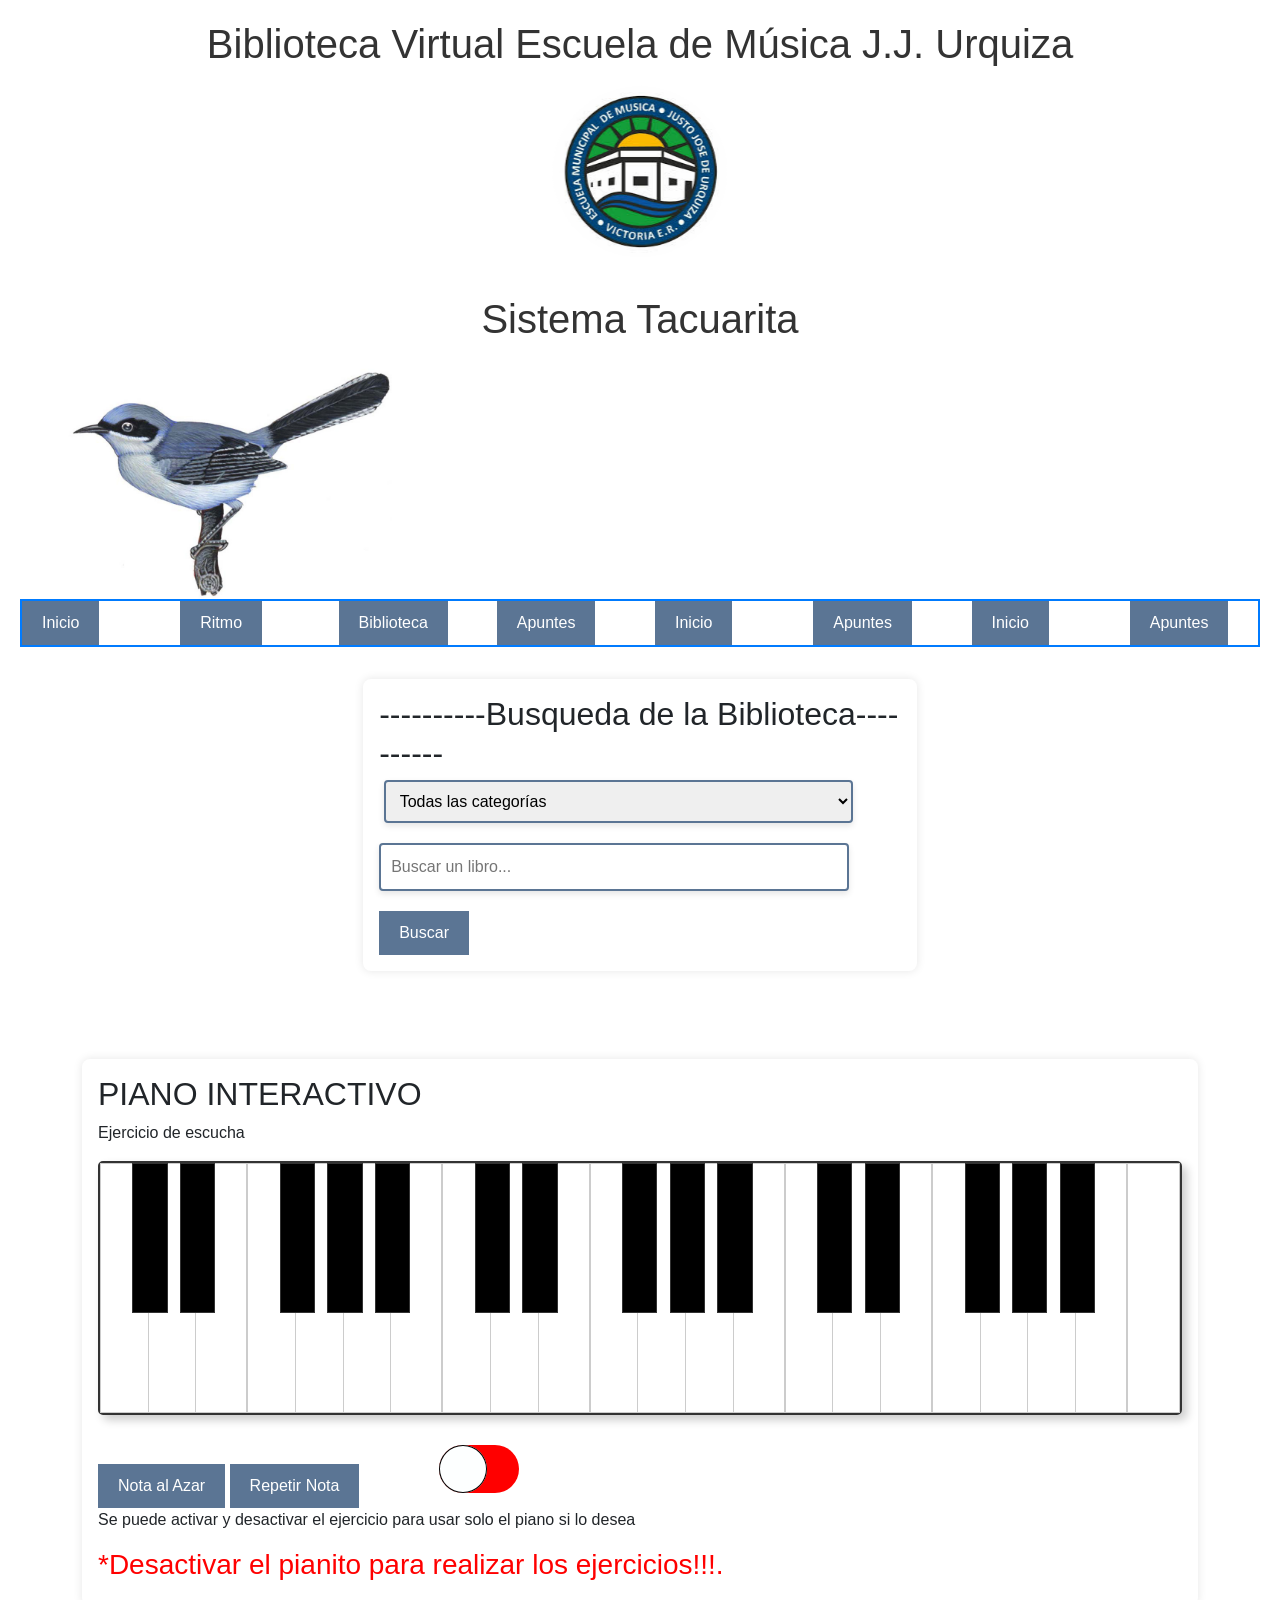
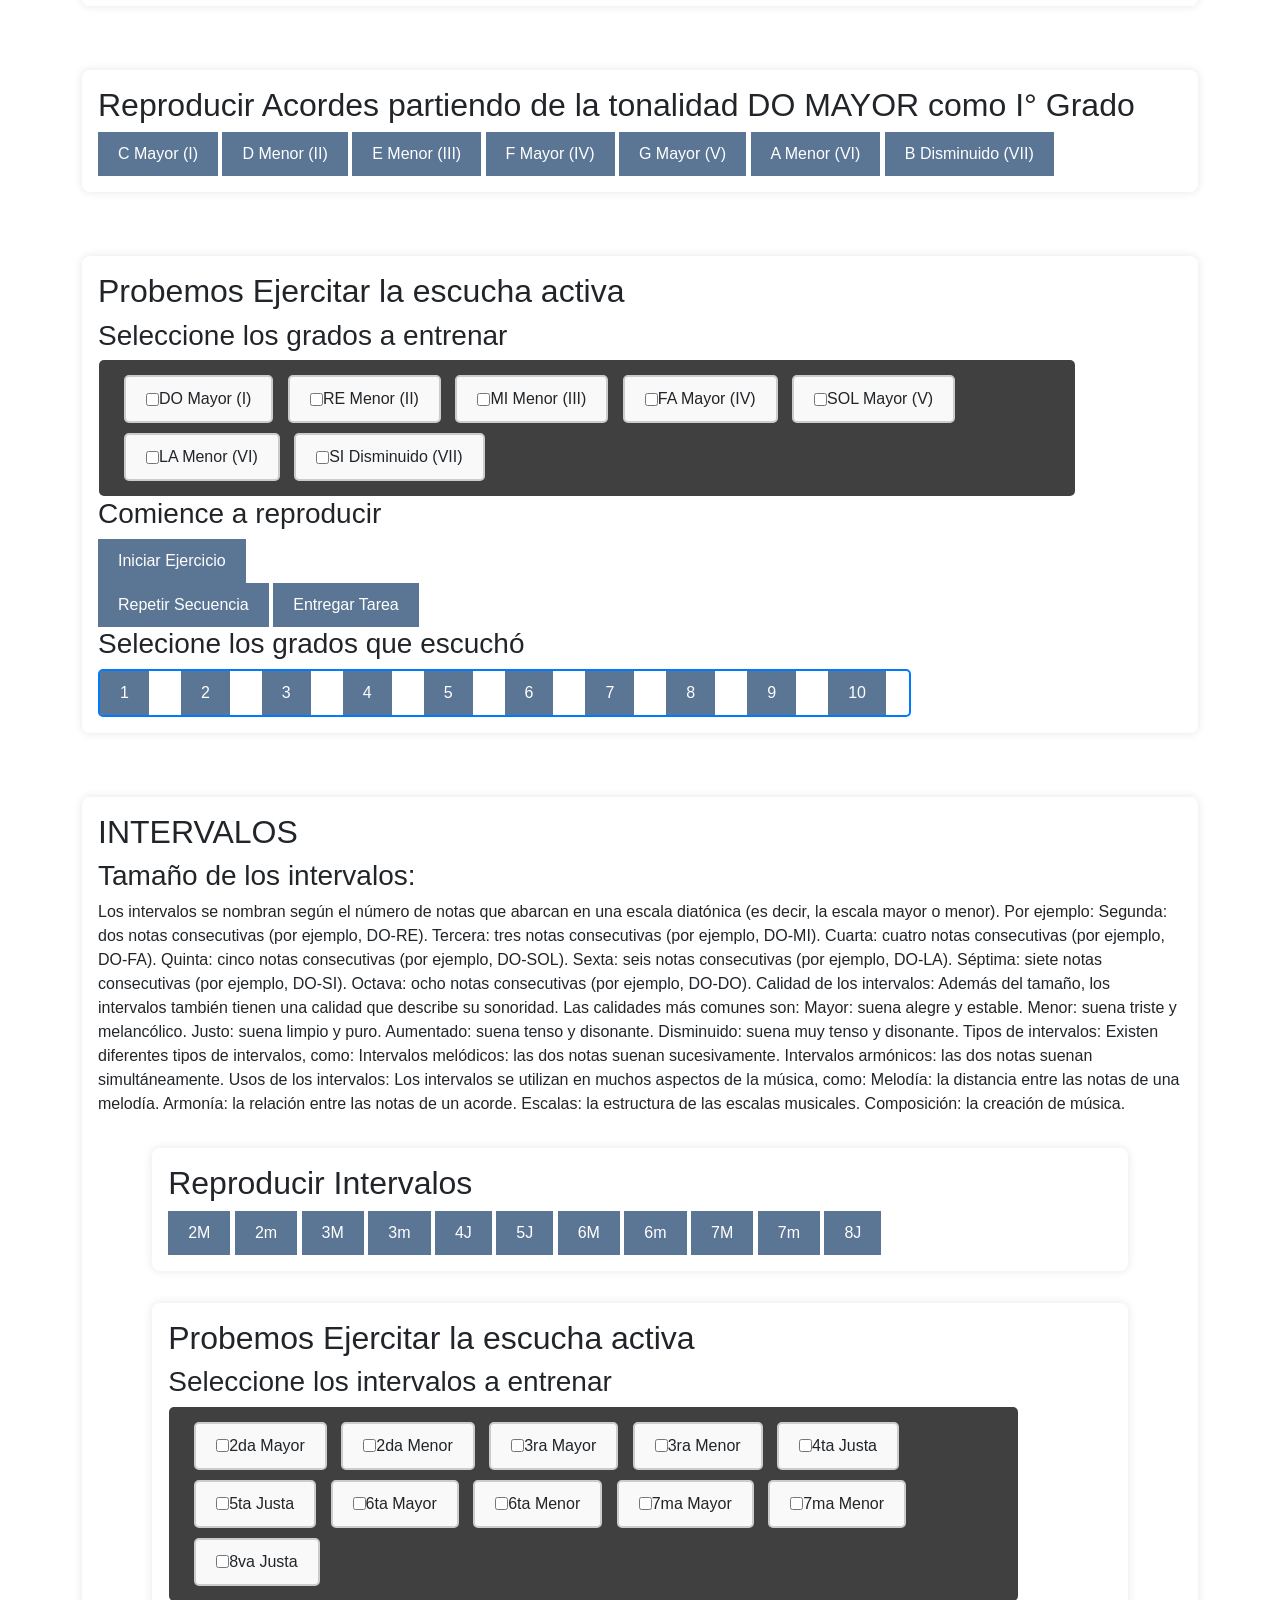
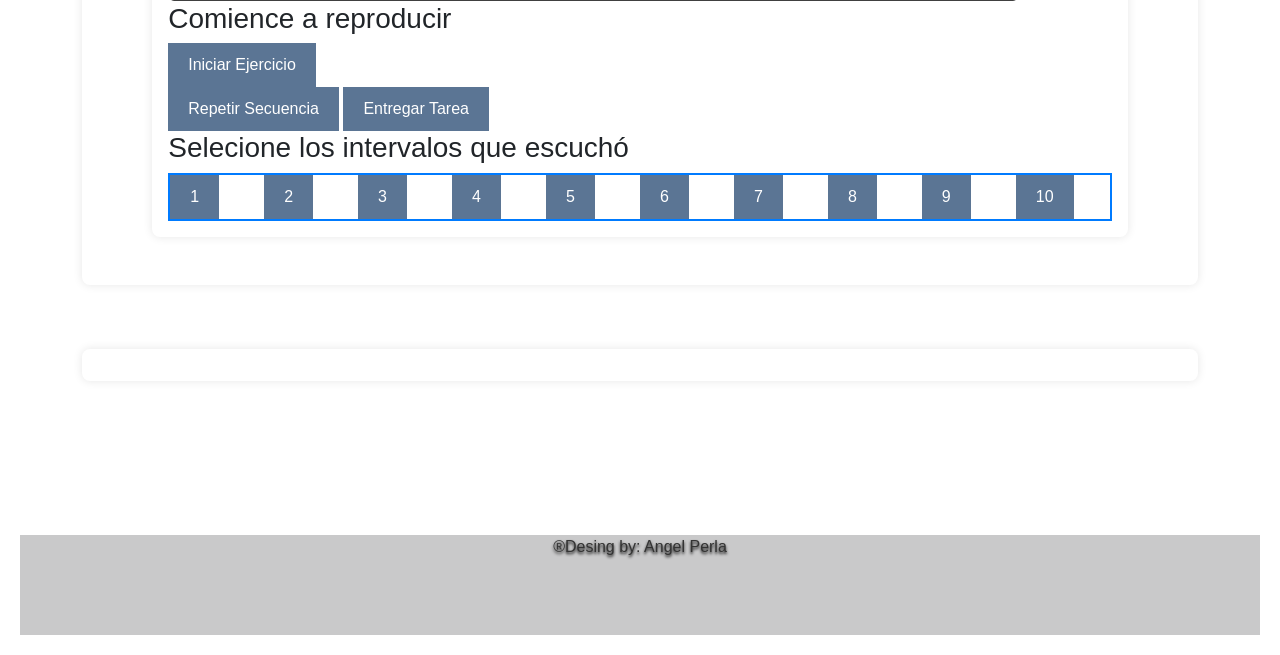
==== commit 6d613875: "Agregué nuevas funcionalidades" ====
--- a/index.html
+++ b/index.html
@@ -28,19 +28,21 @@
                     <div class="dropdown">
                         <button>Inicio</button>
                         <div class="dropdown-content">
-                            <a href="shaffer.html">Shaffer</a>
-                        </div>
-                    </div>
-                    <div class="dropdown">
-                        <button>Apuntes</button>
-                        <div class="dropdown-content">
-                            <a href="shaffer.html">Shaffer</a>
-                        </div>
-                    </div>
-                    <div class="dropdown">
-                        <button>Inicio</button>
-                        <div class="dropdown-content">
-                            <a href="shaffer.html">Shaffer</a>
+                            <a href="./index.html">Indice</a>
+                            <a href="./index.html">Aspectos</a>
+                        </div>
+                    </div>
+                    <div class="dropdown">
+                        <button>Ritmo</button>
+                        <div class="dropdown-content">
+                            <a href="./ritmo.html">Melodia</a>
+                            <a href="./ritmo.html">Ritmo</a>
+                        </div>
+                    </div>
+                    <div class="dropdown">
+                        <button>Biblioteca</button>
+                        <div class="dropdown-content">
+                            <a href="./libreria.html">biblioteca</a>
                         </div>
                     </div>
                     <div class="dropdown">
--- a/style.css
+++ b/style.css
@@ -57,76 +57,50 @@
     width: 75%;
     border-radius: 5px;
 }
-
-
-
 .custom-checkbox {
     display: inline-flex;
     align-items: center;
     padding: 10px 20px;
-    border: 2px solid #ccc; /* Borde gris claro */
+    border: 2px solid #ccc;
     border-radius: 5px;
     margin: 5px;
     cursor: pointer;
-    background-color: #f9f9f9; /* Fondo gris muy claro */
-    transition: background-color 0.3s ease, border-color 0.3s ease; /* Transiciones suaves */
-}
-
-.custom-checkbox input[type="checkbox"] {
-    appearance: none; /* Elimina el estilo predeterminado del checkbox */
+    background-color: #f9f9f9;
+    transition: background-color 0.3s ease, border-color 0.3s ease;
+}
+
+.custom-checkbox input[type="radio"] {
+    appearance: none;
     width: 20px;
     height: 20px;
-    border: 2px solid #555; /* Borde gris oscuro */
-    border-radius: 3px;
+    border: 2px solid #555;
+    border-radius: 50%;
     margin-right: 10px;
     position: relative;
     cursor: pointer;
 }
 
-.custom-checkbox input[type="checkbox"]:checked {
-    background-color: #091209; /* Fondo verde cuando está marcado */
-    border-color: #141921e4; ; /* Borde verde cuando está marcado */
-}
-
-.custom-checkbox input[type="checkbox"]:checked::before {
-    content: '\2713'; /* Símbolo de verificación */
-    position: absolute;
-    top: 50%;
-    left: 50%;
-    transform: translate(-50%, -50%);
-    color: white;
+.custom-checkbox input[type="radio"]:checked {
+    background-color: #091209;
+    border-color: #141921e4;
+}
+
+.custom-checkbox:hover {
+    background-color: #f0f0f0;
+    border-color: #aaa;
+}
+
+#grados, #grados2, #grados3, #grados4 {
+    width: 90%;
+    background-color: var(--secondary-color);
+    padding: 10px 20px;
     font-size: 16px;
-}
-
-.custom-checkbox:hover {
-    background-color: #f0f0f0; /* Fondo gris ligeramente más oscuro al pasar el ratón */
-    border-color: #aaa; /* Borde gris ligeramente más oscuro al pasar el ratón */
-}
-
-
-#grados{
-width: 90%;
-background-color:var(--secondary-color);
-padding: 10px 20px;
-font-size: 16px;
-margin: 1px;
-border: none;
-border-radius: 5px;
-cursor: pointer;
-transition: background-color 0.2s ease;
-}
-#grados2{
-width: 90%;
-background-color:var(--secondary-color);
-padding: 10px 20px;
-font-size: 16px;
-margin: 1px;
-border: none;
-border-radius: 5px;
-cursor: pointer;
-transition: background-color 0.2s ease;
-}
-
+    margin: 1px;
+    border: none;
+    border-radius: 5px;
+    cursor: pointer;
+    transition: background-color 0.2s ease;
+}
 
 button {
     background-color: var(--button-bg);
@@ -228,6 +202,16 @@
     background-color: var(--button-hover-bg);
   
 }
+
+
+
+
+
+.dropdown4 { position: relative; display: inline-block; }
+.dropdown-content4 { display: none; position: absolute; background-color: #f9f9f9; min-width: 160px; box-shadow: 0px 8px 16px 0px rgba(0,0,0,0.2); z-index: 1; }
+.dropdown-content4 button { padding: 12px 16px; text-decoration: none; display: block; }
+.dropdown4.activo .dropdown-content4 { display: block; }
+.seleccionado { background-color: #ddd; }
 
 
 .checkbox-container {
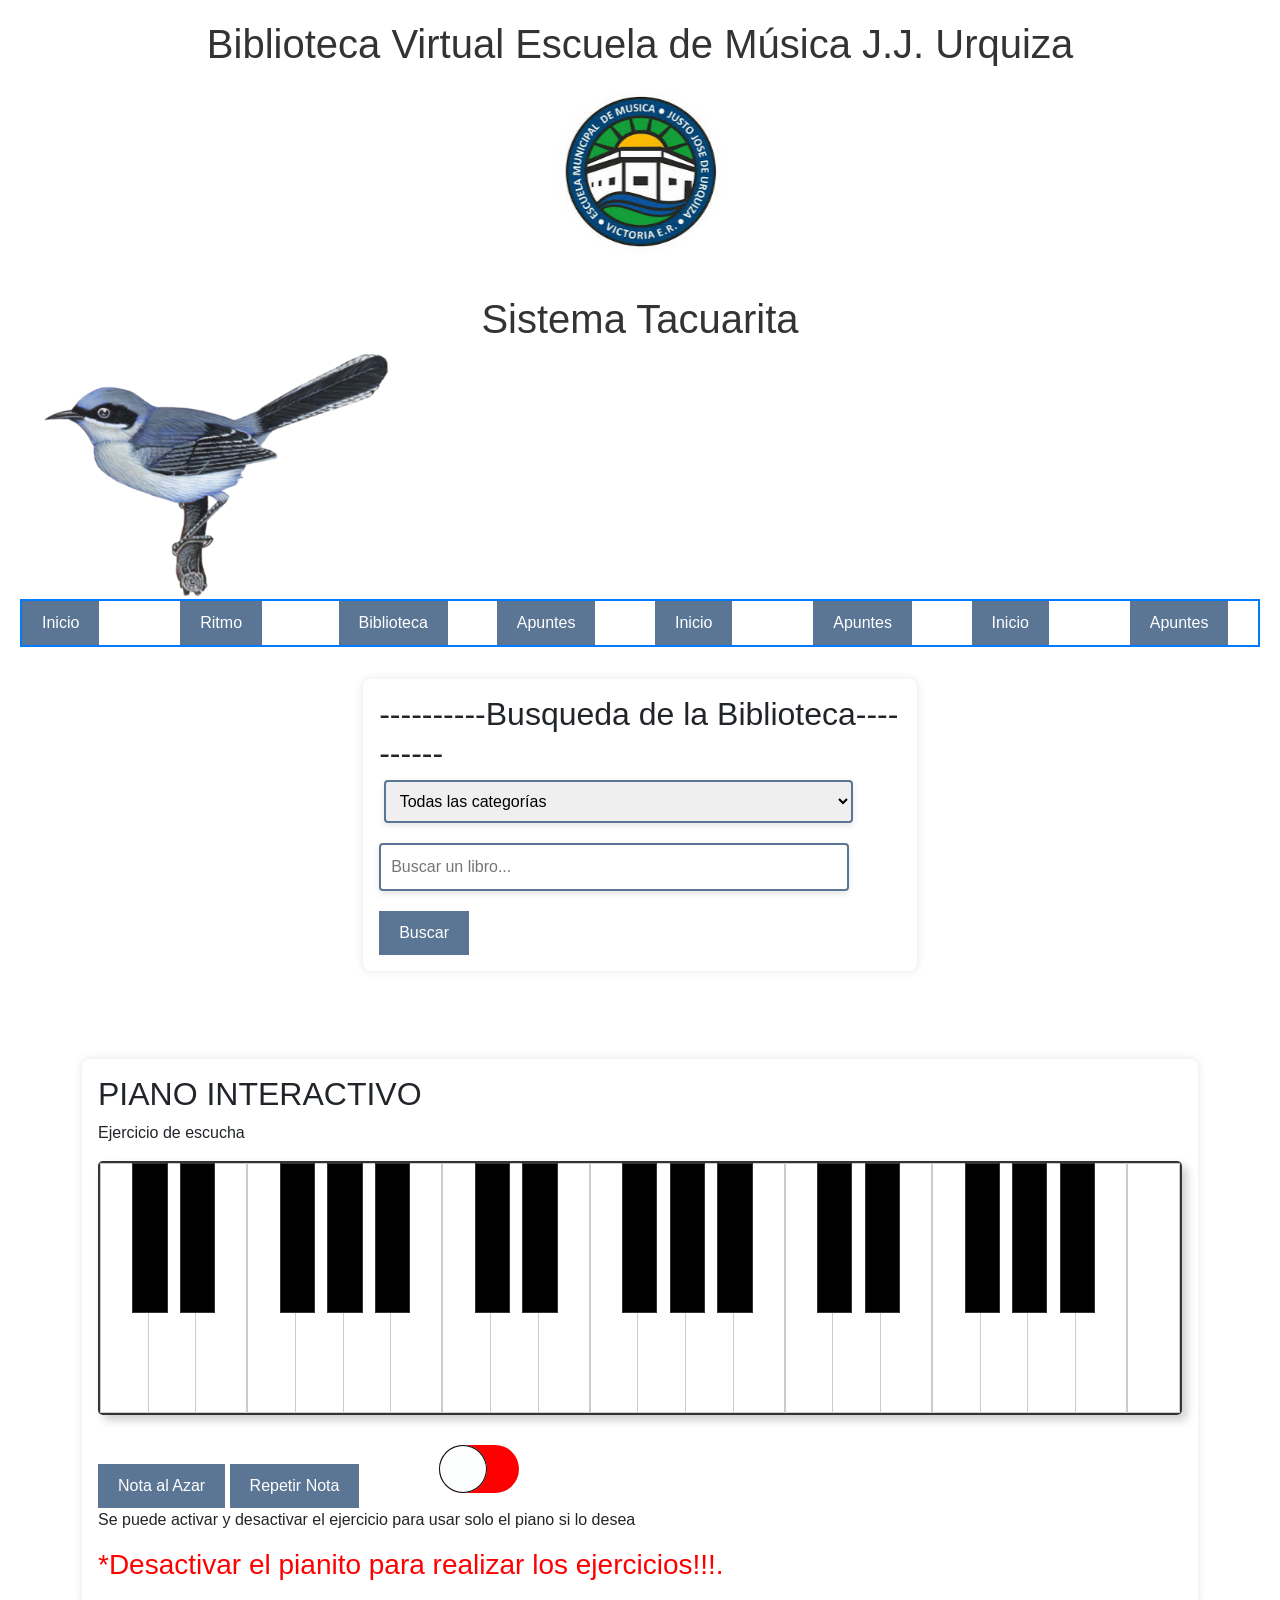
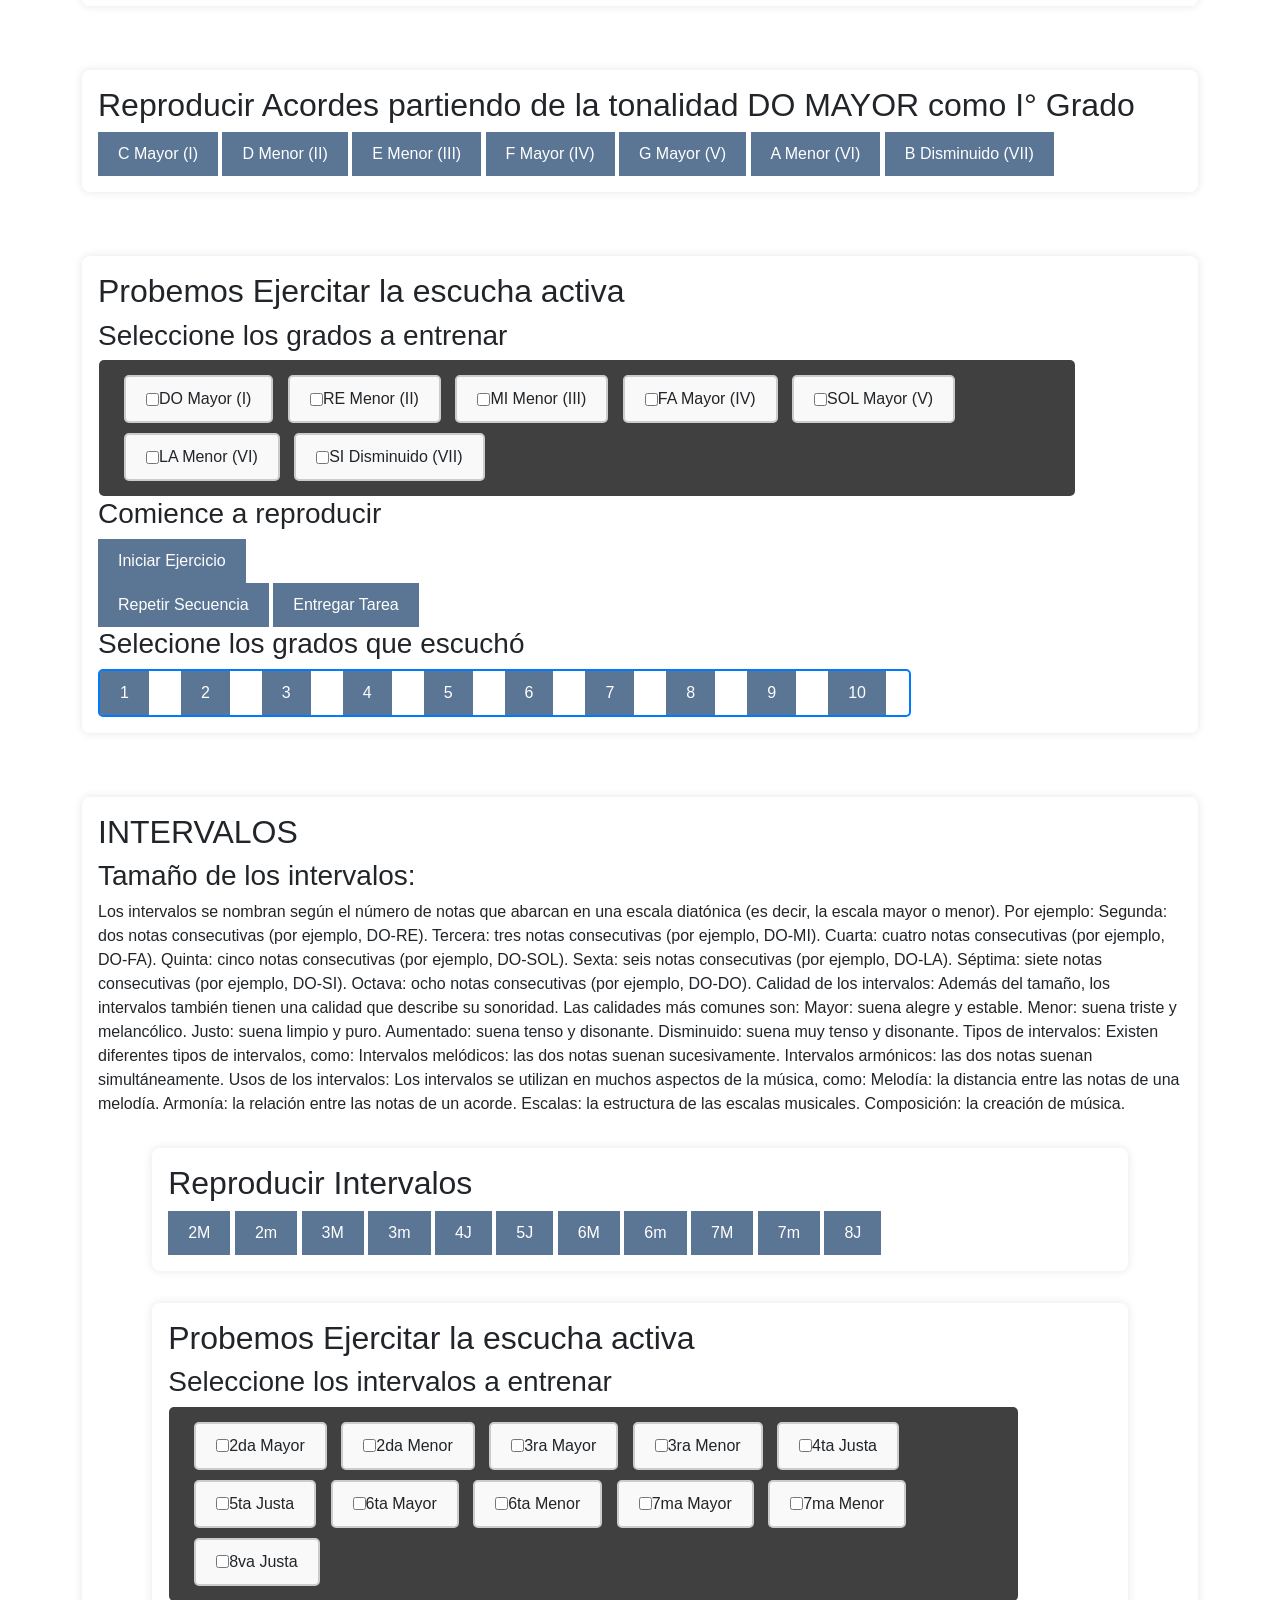
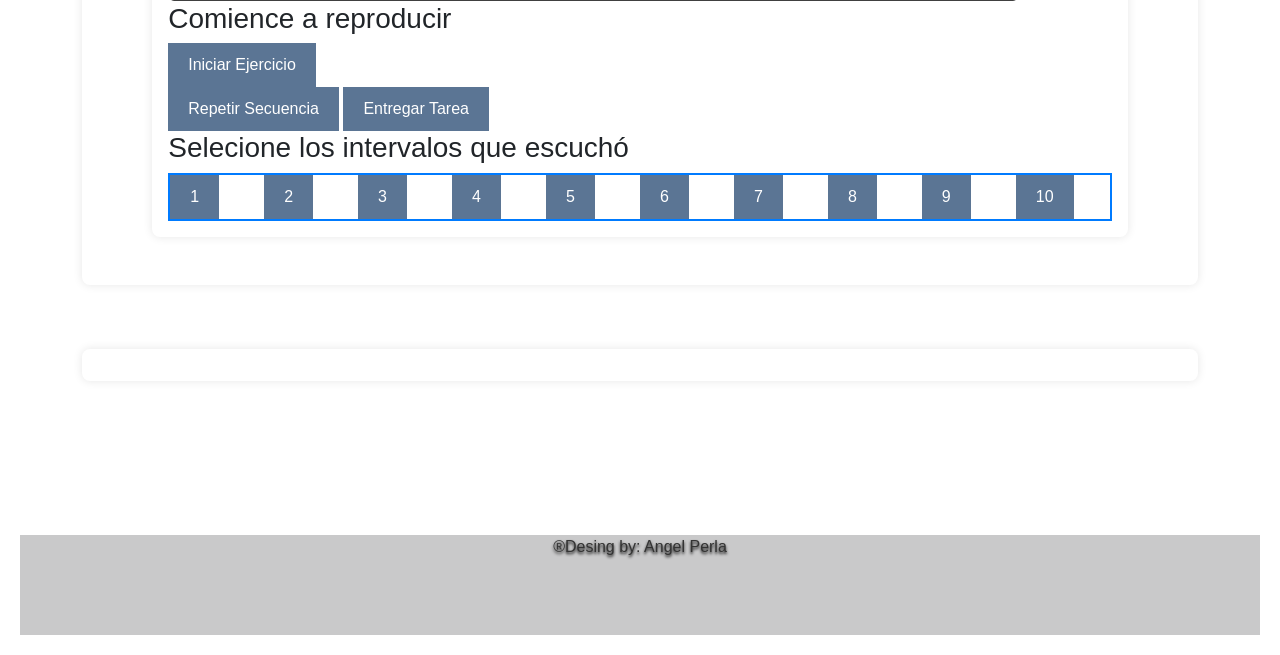
==== commit 028581c9: "registers" ====
--- a/index.html
+++ b/index.html
@@ -21,7 +21,7 @@
         </section>
             <section><h1>Sistema Tacuarita</h1>
             <div class="tacuara">
-                <img class="image-tacuara" src="./images/tacuarita.jpg" alt="img">
+                <img class="image-tacuara" src="./images/tacuarita.png" alt="img">
             </div></section>
             <nav class="nav">
                 <div class="bloques-nav">
